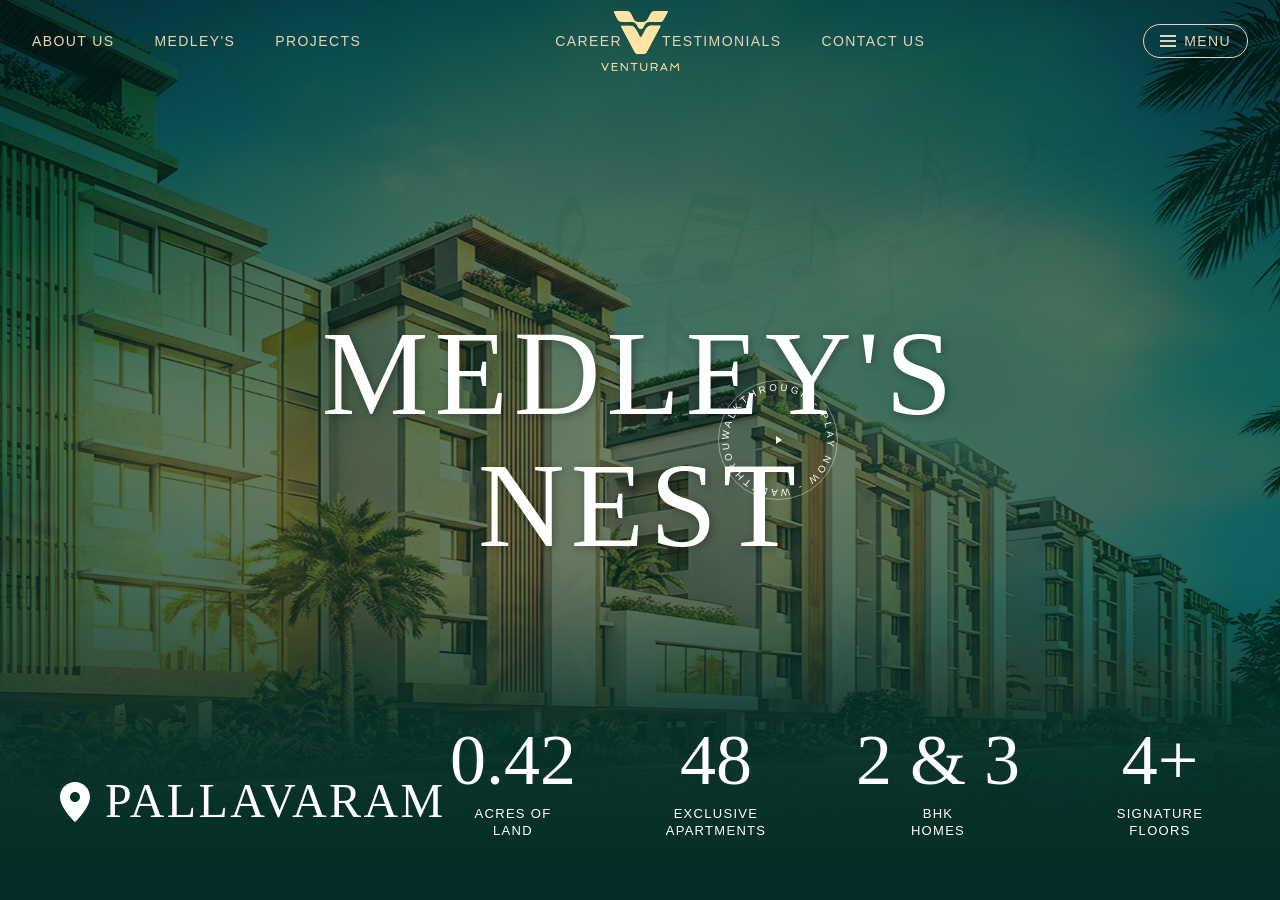
==== project-details.html @ 0f282dc3 "changest" ====
<!DOCTYPE html>
<html lang="en">
<head>
    <meta charset="UTF-8">
    <meta name="viewport" content="width=device-width, initial-scale=1.0">
    <meta name="description" content="Venturam - Medley's Nest Project Details">
    <title>Medley's Nest - Venturam</title>
    
    <!-- CSS -->
    <link rel="stylesheet" href="css/base.css">
    <link rel="stylesheet" href="css/navbar.css">
    <link rel="stylesheet" href="css/project-details.css">
</head>
<body>
    <!-- Navbar -->
    <nav class="navbar">
        <div class="navbar-container">
            <!-- Left navigation -->
            <ul class="navbar-nav navbar-left">
                <li><a href="#about" class="nav-link">About Us</a></li>
                <li class="has-megamenu">
                    <a href="#medleys" class="nav-link nav-link-megamenu" id="medleys-trigger">Medley's</a>
                </li>
                <li><a href="#projects" class="nav-link">Projects</a></li>
            </ul>
            
            <!-- Center logo -->
            <a href="index.html" class="navbar-logo">
                <img src="assets/logo.png" alt="Venturam" class="logo-image">
            </a>
            
            <!-- Right navigation -->
            <ul class="navbar-nav navbar-right">
                <li><a href="#career" class="nav-link">Career</a></li>
                <li><a href="#testimonials" class="nav-link">Testimonials</a></li>
                <li><a href="#contact" class="nav-link">Contact Us</a></li>
            </ul>
            
            <!-- Secondary Menu Button -->
            <button class="secondary-menu-btn" id="secondary-menu-toggle" aria-label="Open menu">
                <span class="hamburger-lines">
                    <span></span>
                    <span></span>
                    <span></span>
                </span>
                <span class="menu-text">Menu</span>
            </button>
            
            <!-- Mobile menu toggle -->
            <button class="navbar-toggle" aria-label="Toggle navigation">
                <div class="hamburger-icon">
                    <span></span>
                    <span></span>
                    <span></span>
                </div>
            </button>
        </div>
    </nav>
    
    <!-- Mega Menu Dropdown -->
    <div class="mega-menu" id="mega-menu">
        <div class="mega-menu-container">
            <!-- Left side - Menu Links -->
            <div class="mega-menu-links">
                <a href="#overview" class="mega-menu-link">Overview</a>
                <a href="#location" class="mega-menu-link">Location Highlights</a>
                <a href="#floorplans" class="mega-menu-link">Floor Plans</a>
                <a href="#amenities" class="mega-menu-link">Amenities</a>
                <a href="#specifications" class="mega-menu-link">Specifications</a>
                <a href="#gallery" class="mega-menu-link">Gallery</a>
                <a href="#construction" class="mega-menu-link">Construction Status</a>
            </div>
            <!-- Right side - Property Image -->
            <div class="mega-menu-image">
                <img src="assets/elevation.png" alt="Medley's Nest Property">
                <a href="#contact" class="mega-menu-cta">Enquire Now</a>
            </div>
        </div>
    </div>
    
    <!-- Secondary Offcanvas Menu -->
    <div class="offcanvas-menu" id="offcanvas-menu">
        <div class="offcanvas-header">
            <button class="offcanvas-close" id="offcanvas-close" aria-label="Close menu">
                <span></span>
                <span></span>
            </button>
        </div>
        <div class="offcanvas-content">
            <a href="#about" class="offcanvas-link">About Us</a>
            <a href="#medleys" class="offcanvas-link">Medley's</a>
            <a href="#projects" class="offcanvas-link">Projects</a>
            <a href="#career" class="offcanvas-link">Career</a>
            <a href="#testimonials" class="offcanvas-link">Testimonials</a>
            <a href="#contact" class="offcanvas-link">Contact Us</a>
        </div>
    </div>
    
    <!-- Offcanvas Overlay -->
    <div class="offcanvas-overlay" id="offcanvas-overlay"></div>
    
    <!-- Mobile menu overlay -->
    <div class="mobile-menu">
        <a href="#about" class="nav-link">About Us</a>
        <a href="#medleys" class="nav-link">Medley's</a>
        <a href="#projects" class="nav-link">Projects</a>
        <a href="#career" class="nav-link">Career</a>
        <a href="#testimonials" class="nav-link">Testimonials</a>
        <a href="#contact" class="nav-link">Contact Us</a>
    </div>

    <!-- Section 1: Project Detail Intro -->
    <section class="project-intro">
        <div class="project-intro-bg"></div>
        <div class="project-intro-overlay"></div>
        
        <div class="project-intro-content">
            <h1 class="project-title">MEDLEY'S<br>NEST</h1>
            
            <div class="walkthrough-btn">
                <svg class="walkthrough-text" viewBox="0 0 120 120">
                    <defs>
                        <path id="walkthroughCircle" d="M 60, 60 m -50, 0 a 50,50 0 1,1 100,0 a 50,50 0 1,1 -100,0"/>
                    </defs>
                    <text fill="#ffffff" font-size="10" font-family="Arial, sans-serif" letter-spacing="3">
                        <textPath href="#walkthroughCircle">WALKTHROUGH - PLAY NOW - WALKTHROUGH - PLAY NOW - </textPath>
                    </text>
                </svg>
                <svg class="play-icon" viewBox="0 0 24 24" xmlns="http://www.w3.org/2000/svg">
                    <polygon points="10,8 16,12 10,16" fill="#ffffff"/>
                </svg>
            </div>
        </div>

        <div class="project-intro-bottom">
            <div class="project-location">
                <svg class="location-icon" width="24" height="32" viewBox="0 0 24 32" fill="none">
                    <path d="M12 0C5.37 0 0 5.37 0 12C0 21 12 32 12 32C12 32 24 21 24 12C24 5.37 18.63 0 12 0ZM12 16C9.79 16 8 14.21 8 12C8 9.79 9.79 8 12 8C14.21 8 16 9.79 16 12C16 14.21 14.21 16 12 16Z" fill="currentColor"/>
                </svg>
                <span class="location-text">PALLAVARAM</span>
            </div>

            <div class="project-stats">
                <div class="stat-item">
                    <div class="stat-value" data-target="1.22">0</div>
                    <div class="stat-label">ACRES OF<br>LAND</div>
                </div>
                <div class="stat-item">
                    <div class="stat-value" data-target="141">0</div>
                    <div class="stat-label">EXCLUSIVE<br>APARTMENTS</div>
                </div>
                <div class="stat-item">
                    <div class="stat-value stat-value-text">2 & 3</div>
                    <div class="stat-label">BHK<br>HOMES</div>
                </div>
                <div class="stat-item">
                    <div class="stat-value stat-value-text">4+</div>
                    <div class="stat-label">SIGNATURE<br>FLOORS</div>
                </div>
            </div>
        </div>
    </section>

    <!-- JavaScript -->
    <script src="js/navbar.js"></script>
    <script src="js/project-details.js"></script>
</body>
</html>
---- css/base.css ----
/* CSS Reset and Base Styles */
* {
    margin: 0;
    padding: 0;
    box-sizing: border-box;
}

html {
    scroll-behavior: smooth;
}

body {
    font-family: -apple-system, BlinkMacSystemFont, 'Segoe UI', Roboto, 'Helvetica Neue', Arial, sans-serif;
    line-height: 1.6;
    overflow-x: hidden;
}

/* CSS Variables */
:root {
    /* Colors */
    --color-cream: #E8D5B7;
    --color-dark-overlay: rgba(0, 0, 0, 0.3);
    --color-navbar-solid: rgba(20, 60, 60, 0.95);
    --color-white: #ffffff;
    
    /* Spacing */
    --spacing-xs: 0.5rem;
    --spacing-sm: 1rem;
    --spacing-md: 2rem;
    --spacing-lg: 3rem;
    --spacing-xl: 4rem;
    
    /* Typography */
    --font-size-nav: 0.875rem;
    --font-size-hero-main: 4rem;
    --font-size-hero-secondary: 3rem;
    --font-size-hero-location: 1.5rem;
    
    /* Transitions */
    --transition-smooth: all 0.3s ease;
}

/* Typography helpers */
.text-uppercase {
    text-transform: uppercase;
}

/* Remove default list styles */
ul {
    list-style: none;
}

a {
    text-decoration: none;
    color: inherit;
}

img {
    max-width: 100%;
    height: auto;
    display: block;
}
---- css/navbar.css ----
/* Navbar Styles */
.navbar {
    position: fixed;
    top: 0;
    left: 0;
    width: 100%;
    z-index: 1000;
    transition: var(--transition-smooth);
    background-color: transparent;
    padding: 1.5rem 0;
}

/* Navbar scrolled state */
.navbar.scrolled {
    background-color: var(--color-navbar-solid);
    padding: 1rem 0;
    box-shadow: 0 2px 10px rgba(0, 0, 0, 0.1);
}

.navbar-container {
    max-width: 1400px;
    margin: 0 auto;
    padding: 0 2rem;
    display: flex;
    align-items: center;
    justify-content: space-between;
    position: relative;
}

/* Logo - Center aligned */
.navbar-logo {
    position: absolute;
    left: 50%;
    transform: translateX(-50%);
    display: flex;
    flex-direction: column;
    align-items: center;
    gap: 0.5rem;
}

.logo-image {
    height: 60px;
    width: auto;
    object-fit: contain;
}

.logo-icon {
    width: 40px;
    height: 40px;
    fill: var(--color-cream);
}

.logo-text {
    color: var(--color-cream);
    font-size: 1rem;
    font-weight: 400;
    letter-spacing: 0.2em;
    text-transform: uppercase;
}

/* Navigation items */
.navbar-nav {
    display: flex;
    align-items: center;
    gap: 2.5rem;
}

.navbar-left {
    justify-content: flex-start;
}

.navbar-right {
    justify-content: flex-end;
}

.nav-link {
    color: var(--color-cream);
    font-size: var(--font-size-nav);
    font-weight: 400;
    letter-spacing: 0.1em;
    text-transform: uppercase;
    transition: var(--transition-smooth);
    white-space: nowrap;
}

.nav-link:hover {
    opacity: 0.8;
}

/* Mobile menu toggle */
.navbar-toggle {
    display: none;
    background: none;
    border: none;
    cursor: pointer;
    padding: 0.5rem;
    z-index: 1001;
}

.hamburger-icon {
    width: 28px;
    height: 20px;
    position: relative;
    display: flex;
    flex-direction: column;
    justify-content: space-between;
}

.hamburger-icon span {
    display: block;
    width: 100%;
    height: 2px;
    background-color: var(--color-cream);
    transition: var(--transition-smooth);
}

/* Hamburger animation */
.navbar-toggle.active .hamburger-icon span:nth-child(1) {
    transform: translateY(9px) rotate(45deg);
}

.navbar-toggle.active .hamburger-icon span:nth-child(2) {
    opacity: 0;
}

.navbar-toggle.active .hamburger-icon span:nth-child(3) {
    transform: translateY(-9px) rotate(-45deg);
}

/* Mobile overlay menu */
.mobile-menu {
    position: fixed;
    top: 0;
    left: 0;
    width: 100%;
    height: 100vh;
    background-color: var(--color-navbar-solid);
    display: none;
    flex-direction: column;
    align-items: center;
    justify-content: center;
    gap: 2rem;
    z-index: 999;
}

.mobile-menu.active {
    display: flex;
}

.mobile-menu .nav-link {
    font-size: 1.5rem;
    letter-spacing: 0.15em;
}

/* Secondary Menu Button */
.secondary-menu-btn {
    display: flex;
    align-items: center;
    gap: 0.5rem;
    background: transparent;
    border: 1px solid var(--color-cream);
    border-radius: 25px;
    padding: 0.5rem 1rem;
    cursor: pointer;
    transition: var(--transition-smooth);
    margin-left: 1.5rem;
}

.secondary-menu-btn:hover {
    background: rgba(232, 213, 183, 0.1);
}

.secondary-menu-btn .hamburger-lines {
    width: 16px;
    height: 12px;
    display: flex;
    flex-direction: column;
    justify-content: space-between;
}

.secondary-menu-btn .hamburger-lines span {
    display: block;
    width: 100%;
    height: 2px;
    background-color: var(--color-cream);
}

.secondary-menu-btn .menu-text {
    color: var(--color-cream);
    font-size: 0.875rem;
    font-weight: 400;
    letter-spacing: 0.1em;
    text-transform: uppercase;
}

/* Mega Menu Trigger Link */
.nav-link-megamenu {
    position: relative;
}

.nav-link-megamenu.active {
    border: 1px solid var(--color-cream);
    border-radius: 20px;
    padding: 0.35rem 1rem;
}

/* Mega Menu Styles */
.mega-menu {
    position: fixed;
    top: 0;
    left: 0;
    width: 100%;
    background-color: var(--color-navbar-solid);
    border-radius: 0 0 12px 12px;
    padding: 7rem 2rem 2rem 2rem;
    z-index: 999;
    opacity: 0;
    visibility: hidden;
    transition: opacity 0.3s ease, visibility 0.3s ease;
    box-shadow: 0 10px 40px rgba(0, 0, 0, 0.3);
}

.mega-menu.active {
    opacity: 1;
    visibility: visible;
}

.mega-menu-container {
    display: flex;
    align-items: stretch;
    gap: 2rem;
    max-width: 900px;
    margin: 0 auto;
}

.mega-menu-links {
    flex: 1;
    display: flex;
    flex-direction: column;
    gap: 0.5rem;
}

.mega-menu-link {
    color: var(--color-cream);
    font-size: 1rem;
    font-weight: 600;
    letter-spacing: 0.05em;
    text-transform: uppercase;
    padding: 0.5rem 0;
    transition: var(--transition-smooth);
}

.mega-menu-link:hover {
    opacity: 0.8;
    padding-left: 0.5rem;
}

.mega-menu-image {
    flex: 1;
    position: relative;
    border-radius: 8px;
    overflow: hidden;
}

.mega-menu-image img {
    width: 100%;
    height: 100%;
    object-fit: cover;
    border-radius: 8px;
}

.mega-menu-cta {
    position: absolute;
    bottom: 1.5rem;
    left: 50%;
    transform: translateX(-50%);
    color: var(--color-cream);
    font-size: 1.5rem;
    font-weight: 400;
    letter-spacing: 0.05em;
    text-transform: uppercase;
    font-family: 'Times New Roman', serif;
    font-style: italic;
    text-decoration: underline;
    text-underline-offset: 4px;
    transition: var(--transition-smooth);
    white-space: nowrap;
}

.mega-menu-cta:hover {
    opacity: 0.8;
}

/* Secondary Offcanvas Menu */
.offcanvas-menu {
    position: fixed;
    top: 0;
    right: -400px;
    width: 400px;
    max-width: 100%;
    height: 100vh;
    background-color: var(--color-navbar-solid);
    z-index: 1002;
    padding: 2rem;
    transition: right 0.4s ease;
    display: flex;
    flex-direction: column;
}

.offcanvas-menu.active {
    right: 0;
}

.offcanvas-header {
    display: flex;
    justify-content: flex-end;
    margin-bottom: 3rem;
}

.offcanvas-close {
    background: none;
    border: none;
    width: 30px;
    height: 30px;
    position: relative;
    cursor: pointer;
    padding: 0;
}

.offcanvas-close span {
    position: absolute;
    width: 100%;
    height: 2px;
    background-color: var(--color-cream);
    left: 0;
    top: 50%;
}

.offcanvas-close span:first-child {
    transform: rotate(45deg);
}

.offcanvas-close span:last-child {
    transform: rotate(-45deg);
}

.offcanvas-content {
    display: flex;
    flex-direction: column;
    gap: 1.5rem;
}

.offcanvas-link {
    color: var(--color-cream);
    font-size: 1.25rem;
    font-weight: 400;
    letter-spacing: 0.1em;
    text-transform: uppercase;
    transition: var(--transition-smooth);
}

.offcanvas-link:hover {
    opacity: 0.8;
    padding-left: 0.5rem;
}

/* Offcanvas Overlay */
.offcanvas-overlay {
    position: fixed;
    top: 0;
    left: 0;
    width: 100%;
    height: 100vh;
    background-color: rgba(0, 0, 0, 0.5);
    z-index: 1001;
    opacity: 0;
    visibility: hidden;
    transition: opacity 0.3s ease, visibility 0.3s ease;
}

.offcanvas-overlay.active {
    opacity: 1;
    visibility: visible;
}

/* Responsive Design */
@media (max-width: 968px) {
    .navbar-nav {
        display: none;
    }
    
    .navbar-toggle {
        display: block;
        position: absolute;
        right: 2rem;
    }
    
    .navbar-logo {
        position: static;
        transform: none;
        margin: 0 auto;
    }
    
    .secondary-menu-btn {
        display: none;
    }
    
    .mega-menu {
        display: none;
    }
}

@media (max-width: 768px) {
    .navbar-container {
        padding: 0 1rem;
    }
    
    .navbar-toggle {
        right: 1rem;
    }
    
    .logo-icon {
        width: 35px;
        height: 35px;
    }
    
    .logo-text {
        font-size: 0.875rem;
    }
    
    .offcanvas-menu {
        width: 100%;
        right: -100%;
    }
}

@media (max-width: 600px) {
    .mega-menu-container {
        flex-direction: column;
    }
    
    .mega-menu-image {
        height: 200px;
    }
}
---- css/project-details.css ----
/* ===================================
   SECTION 1: Project Detail Intro
   =================================== */

.project-intro {
    position: relative;
    width: 100%;
    height: 100vh;
    overflow: hidden;
    display: flex;
    flex-direction: column;
    justify-content: center;
    align-items: center;
}

/* Background Image */
.project-intro-bg {
    position: absolute;
    top: 0;
    left: 0;
    width: 100%;
    height: 100%;
    background-image: url('../project-detail-page/asset/Banner.jpg');
    background-size: cover;
    background-position: center;
    background-repeat: no-repeat;
    z-index: 1;
}

/* Overlay */
.project-intro-overlay {
    position: absolute;
    top: 0;
    left: 0;
    width: 100%;
    height: 100%;
    background: linear-gradient(180deg, 
        rgba(0, 50, 50, 0.4) 0%, 
        rgba(0, 60, 55, 0.5) 50%, 
        rgba(0, 40, 40, 0.7) 100%);
    z-index: 2;
}

/* Content Container */
.project-intro-content {
    position: relative;
    z-index: 3;
    text-align: center;
    margin-top: -20px;
}

/* Project Title */
.project-title {
    font-family: Georgia, 'Times New Roman', serif;
    font-size: 120px;
    font-weight: 400;
    line-height: 1.1;
    letter-spacing: 0.05em;
    color: #ffffff;
    text-transform: uppercase;
    margin: 0;
    text-shadow: 2px 2px 8px rgba(0, 0, 0, 0.3);
}

/* Walkthrough Button */
.walkthrough-btn {
    position: absolute;
    top: 50%;
    right: 120px;
    transform: translateY(-50%);
    width: 120px;
    height: 120px;
    border-radius: 50%;
    border: 1px solid rgba(255, 255, 255, 0.4);
    display: flex;
    align-items: center;
    justify-content: center;
    cursor: pointer;
    transition: all 0.3s ease;
    background: transparent;
}

.walkthrough-btn:hover {
    border-color: #ffffff;
    transform: translateY(-50%) scale(1.05);
}

.walkthrough-text {
    position: absolute;
    width: 100%;
    height: 100%;
    animation: rotateText 15s linear infinite;
}

@keyframes rotateText {
    from {
        transform: rotate(0deg);
    }
    to {
        transform: rotate(360deg);
    }
}

.walkthrough-btn .play-icon {
    width: 24px;
    height: 24px;
    fill: #ffffff;
    position: relative;
    z-index: 2;
}

/* Bottom Section */
.project-intro-bottom {
    position: absolute;
    bottom: 0;
    left: 0;
    width: 100%;
    z-index: 3;
    display: flex;
    justify-content: space-between;
    align-items: flex-end;
    padding: 0 60px 60px 60px;
}

/* Location */
.project-location {
    display: flex;
    align-items: center;
    gap: 15px;
}

.location-icon {
    width: 30px;
    height: 40px;
    color: #ffffff;
}

.location-text {
    font-family: Georgia, 'Times New Roman', serif;
    font-size: 48px;
    font-weight: 400;
    letter-spacing: 0.05em;
    color: #ffffff;
    text-transform: uppercase;
}

/* Statistics */
.project-stats {
    display: flex;
    gap: 80px;
    align-items: flex-end;
}

.stat-item {
    text-align: center;
    min-width: 120px;
}

.stat-value {
    font-family: Georgia, 'Times New Roman', serif;
    font-size: 72px;
    font-weight: 400;
    line-height: 1;
    color: #ffffff;
    margin-bottom: 10px;
}

.stat-label {
    font-family: -apple-system, BlinkMacSystemFont, 'Segoe UI', Roboto, sans-serif;
    font-size: 13px;
    font-weight: 500;
    letter-spacing: 0.1em;
    line-height: 1.3;
    color: #ffffff;
    text-transform: uppercase;
}

/* Responsive Design */
@media (max-width: 1200px) {
    .project-title {
        font-size: 100px;
    }
    
    .walkthrough-btn {
        right: 80px;
        width: 100px;
        height: 100px;
    }
    
    .walkthrough-btn .play-icon {
        width: 20px;
        height: 20px;
    }
    
    .location-text {
        font-size: 40px;
    }
    
    .stat-value {
        font-size: 60px;
    }
    
    .project-stats {
        gap: 60px;
    }
}

@media (max-width: 768px) {
    .project-title {
        font-size: 60px;
    }
    
    .walkthrough-btn {
        position: static;
        transform: none;
        margin-top: 40px;
    }
    
    .walkthrough-btn:hover {
        transform: scale(1.05);
    }
    
    .project-intro-content {
        margin-top: 0;
    }
    
    .project-intro-bottom {
        flex-direction: column;
        align-items: center;
        padding: 40px 20px;
        gap: 40px;
    }
    
    .project-location {
        justify-content: center;
    }
    
    .location-text {
        font-size: 32px;
    }
    
    .project-stats {
        flex-wrap: wrap;
        gap: 30px;
        justify-content: center;
    }
    
    .stat-item {
        min-width: 100px;
    }
    
    .stat-value {
        font-size: 48px;
    }
    
    .stat-label {
        font-size: 11px;
    }
}
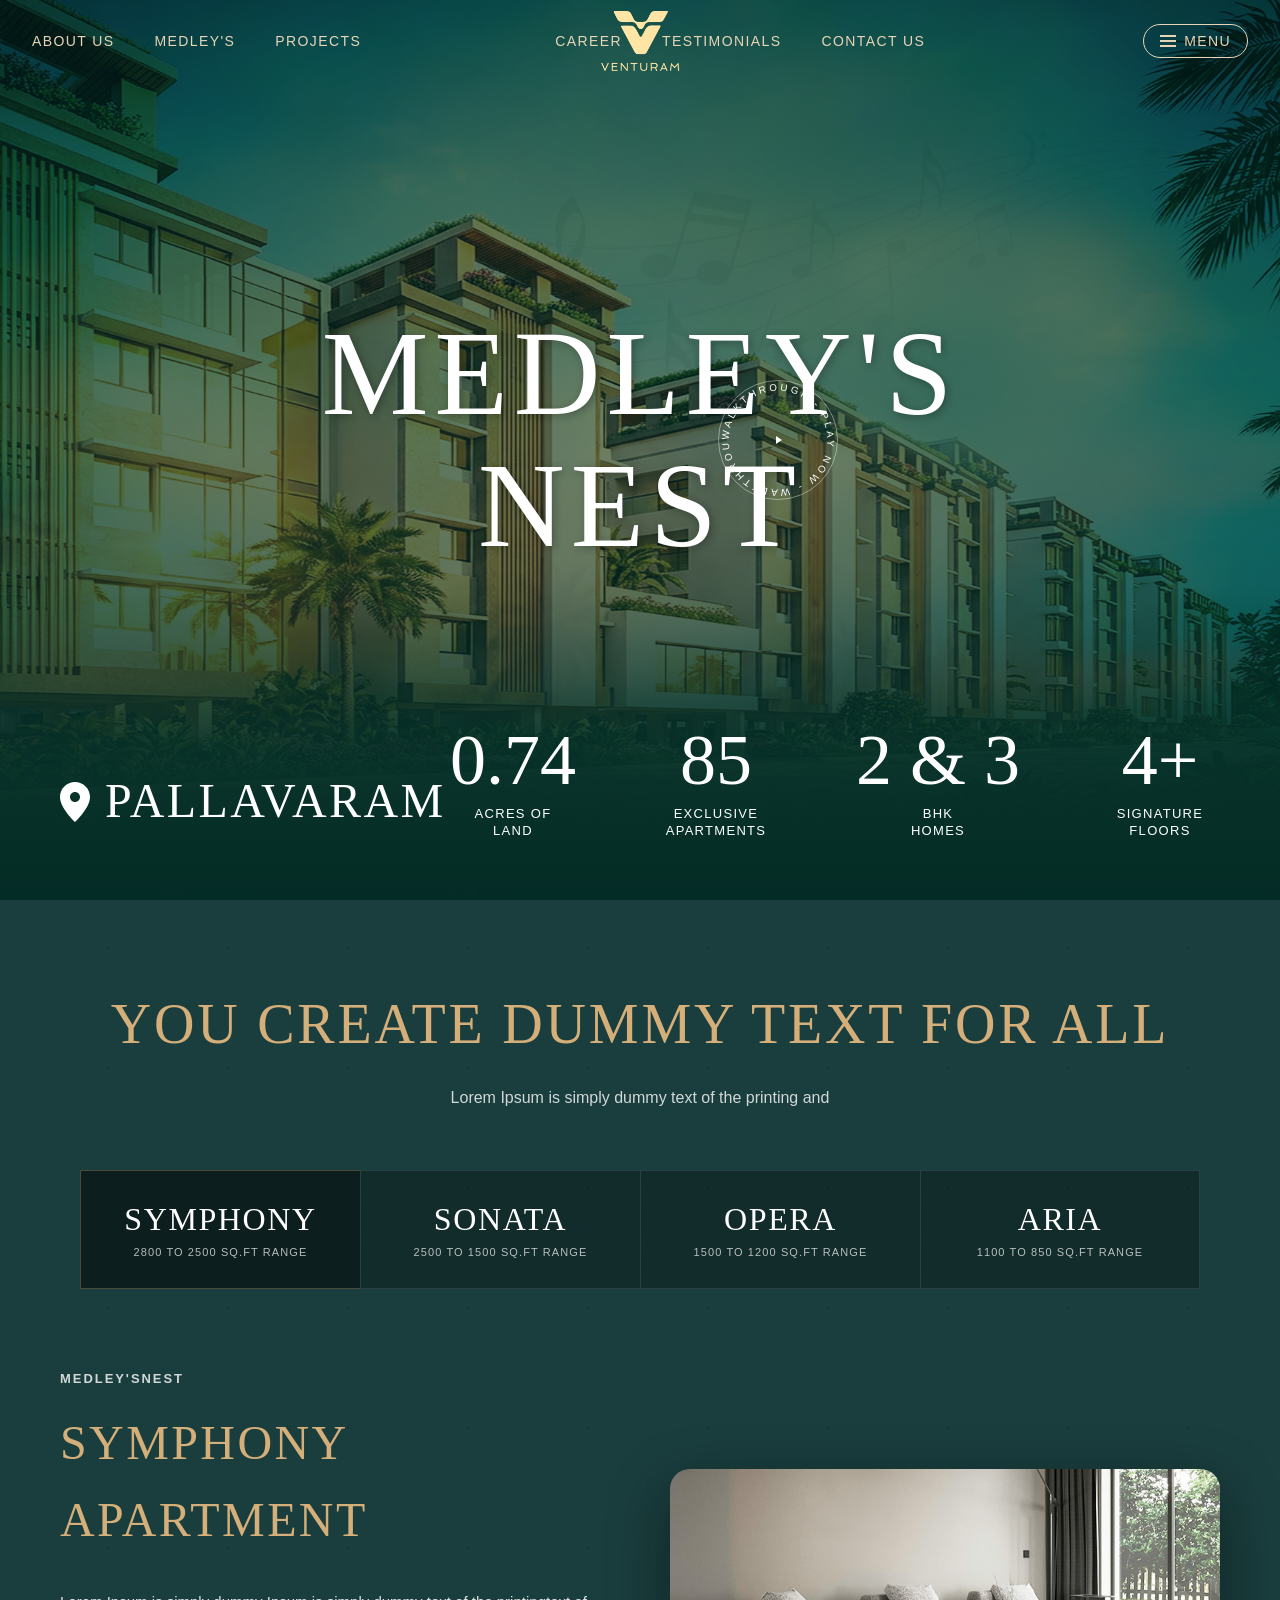
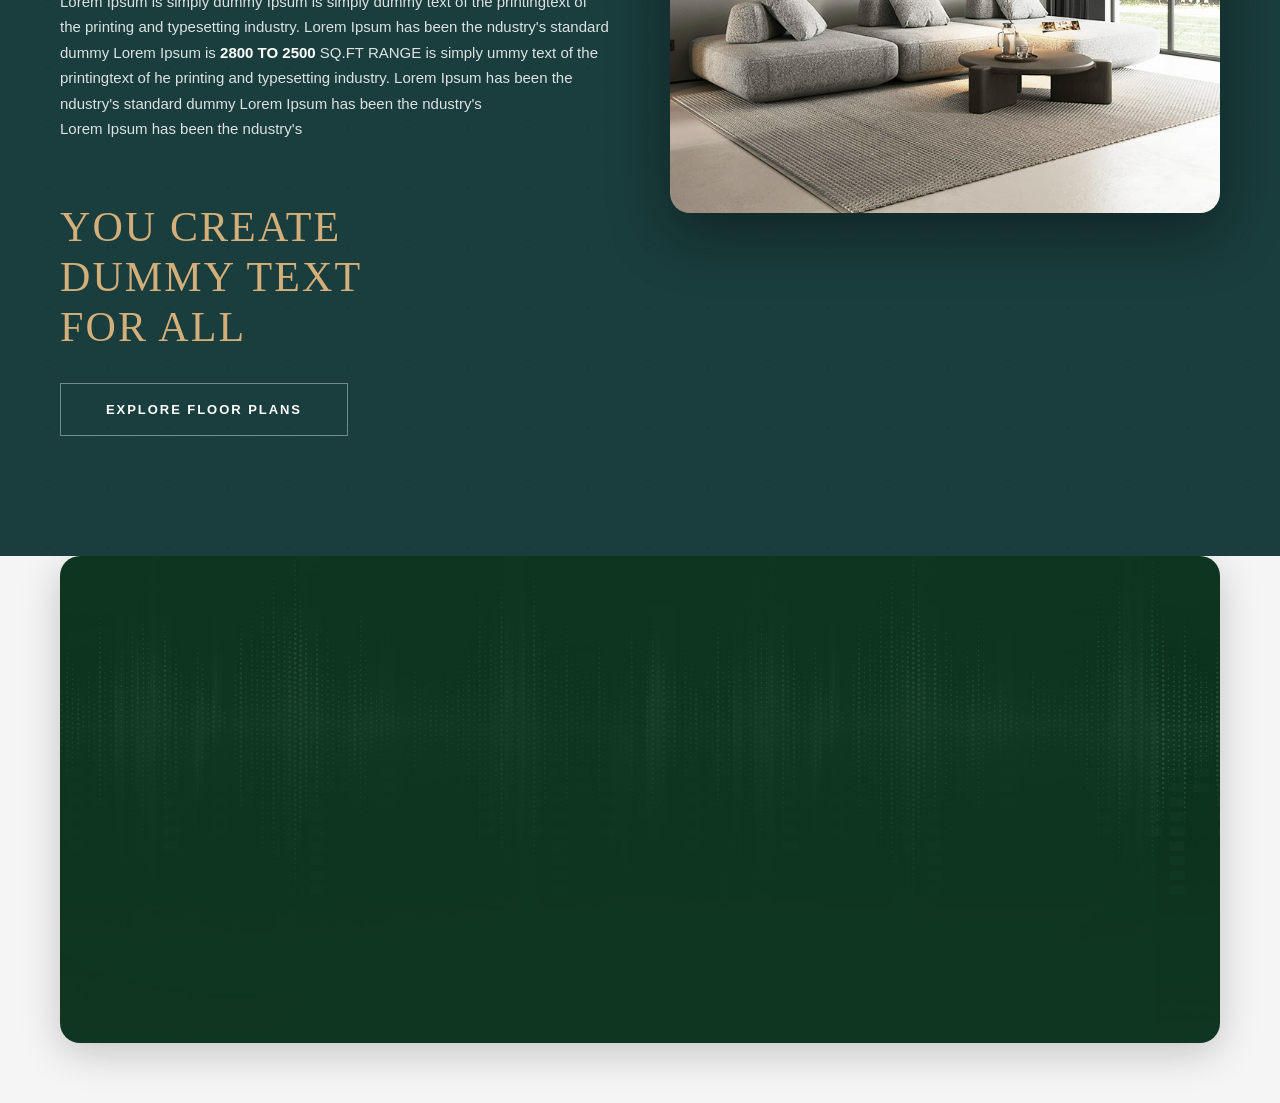
==== commit 50838528: "Implement SECTION 2 and SECTION 2.1 with tab switching and overlap Co-authored-by: opendesignsgit <2" ====
--- a/project-details.html
+++ b/project-details.html
@@ -161,6 +161,70 @@
         </div>
     </section>
 
+    <!-- Section 2: Project Types Tabs -->
+    <section class="project-types">
+        <div class="project-types-bg"></div>
+        
+        <div class="project-types-header">
+            <h2 class="project-types-title">YOU CREATE DUMMY TEXT FOR ALL</h2>
+            <p class="project-types-subtitle">Lorem Ipsum is simply dummy text of the printing and</p>
+        </div>
+
+        <div class="project-types-tabs">
+            <button class="project-tab active" data-tab="symphony">
+                <span class="tab-name">SYMPHONY</span>
+                <span class="tab-range">2800 TO 2500 SQ.FT RANGE</span>
+            </button>
+            <button class="project-tab" data-tab="sonata">
+                <span class="tab-name">SONATA</span>
+                <span class="tab-range">2500 TO 1500 SQ.FT RANGE</span>
+            </button>
+            <button class="project-tab" data-tab="opera">
+                <span class="tab-name">OPERA</span>
+                <span class="tab-range">1500 TO 1200 SQ.FT RANGE</span>
+            </button>
+            <button class="project-tab" data-tab="aria">
+                <span class="tab-name">ARIA</span>
+                <span class="tab-range">1100 TO 850 SQ.FT RANGE</span>
+            </button>
+        </div>
+
+        <div class="project-types-content">
+            <div class="content-left">
+                <div class="content-label">MEDLEY'SNEST</div>
+                <h3 class="content-title">SYMPHONY APARTMENT</h3>
+                <p class="content-text">
+                    Lorem Ipsum is simply dummy Ipsum is simply dummy text of the printingtext of the printing and typesetting industry. 
+                    Lorem Ipsum has been the ndustry's  standard dummy Lorem Ipsum is <strong>2800 TO 2500</strong> SQ.FT RANGE is simply ummy 
+                    text of the printingtext of he printing and typesetting industry. Lorem Ipsum has been the ndustry's 
+                    standard dummy Lorem Ipsum has been the ndustry's<br>
+                    Lorem Ipsum has been the ndustry's
+                </p>
+
+                <div class="content-cta">
+                    <h4 class="cta-title">YOU CREATE<br>DUMMY TEXT<br>FOR ALL</h4>
+                    <button class="cta-button">EXPLORE FLOOR PLANS</button>
+                </div>
+            </div>
+
+            <div class="content-right">
+                <div class="content-image-wrapper">
+                    <img src="project-detail-page/asset/intro-img-1.jpg" alt="Symphony Apartment Interior" class="content-image active" data-content="symphony">
+                    <img src="project-detail-page/asset/intro-img-2.jpg" alt="Sonata Apartment Interior" class="content-image" data-content="sonata">
+                    <img src="project-detail-page/asset/intro-img-1.jpg" alt="Opera Apartment Interior" class="content-image" data-content="opera">
+                    <img src="project-detail-page/asset/intro-img-2.jpg" alt="Aria Apartment Interior" class="content-image" data-content="aria">
+                </div>
+            </div>
+        </div>
+    </section>
+
+    <!-- Placeholder for Next Section (to show overlap effect) -->
+    <section class="next-section-placeholder">
+        <div class="placeholder-content">
+            <img src="project-detail-page/asset/intro-bg.jpg" alt="Orchestra" class="placeholder-image">
+        </div>
+    </section>
+
     <!-- JavaScript -->
     <script src="js/navbar.js"></script>
     <script src="js/project-details.js"></script>
--- a/css/project-details.css
+++ b/css/project-details.css
@@ -257,3 +257,353 @@
         font-size: 11px;
     }
 }
+
+/* ===================================
+   SECTION 2: Project Types Tabs
+   =================================== */
+
+.project-types {
+    position: relative;
+    width: 100%;
+    min-height: 100vh;
+    padding: 80px 60px 120px;
+    overflow: visible;
+    margin-bottom: -150px;
+    z-index: 10;
+}
+
+/* Background with Pattern */
+.project-types-bg {
+    position: absolute;
+    top: 0;
+    left: 0;
+    width: 100%;
+    height: 100%;
+    background-color: #1a3d3d;
+    background-image: 
+        radial-gradient(circle at 20% 50%, rgba(0, 0, 0, 0.1) 1px, transparent 1px),
+        radial-gradient(circle at 80% 80%, rgba(0, 0, 0, 0.1) 1px, transparent 1px);
+    background-size: 40px 40px, 60px 60px;
+    z-index: 1;
+}
+
+/* Header Section */
+.project-types-header {
+    position: relative;
+    z-index: 2;
+    text-align: center;
+    margin-bottom: 60px;
+}
+
+.project-types-title {
+    font-family: Georgia, 'Times New Roman', serif;
+    font-size: 56px;
+    font-weight: 400;
+    letter-spacing: 0.05em;
+    color: #d4af7a;
+    text-transform: uppercase;
+    margin: 0 0 15px 0;
+}
+
+.project-types-subtitle {
+    font-family: -apple-system, BlinkMacSystemFont, 'Segoe UI', Roboto, sans-serif;
+    font-size: 16px;
+    font-weight: 400;
+    color: rgba(255, 255, 255, 0.8);
+    margin: 0;
+}
+
+/* Tabs */
+.project-types-tabs {
+    position: relative;
+    z-index: 2;
+    display: flex;
+    justify-content: center;
+    gap: 0;
+    margin-bottom: 80px;
+}
+
+.project-tab {
+    flex: 1;
+    max-width: 280px;
+    padding: 30px 20px;
+    background: rgba(0, 0, 0, 0.3);
+    border: 1px solid rgba(255, 255, 255, 0.1);
+    border-right: none;
+    cursor: pointer;
+    transition: all 0.3s ease;
+    display: flex;
+    flex-direction: column;
+    align-items: center;
+    gap: 8px;
+}
+
+.project-tab:last-child {
+    border-right: 1px solid rgba(255, 255, 255, 0.1);
+}
+
+.project-tab:hover,
+.project-tab.active {
+    background: rgba(0, 0, 0, 0.5);
+    border-color: rgba(212, 175, 122, 0.3);
+}
+
+.tab-name {
+    font-family: Georgia, 'Times New Roman', serif;
+    font-size: 32px;
+    font-weight: 400;
+    letter-spacing: 0.05em;
+    color: #ffffff;
+    text-transform: uppercase;
+}
+
+.tab-range {
+    font-family: -apple-system, BlinkMacSystemFont, 'Segoe UI', Roboto, sans-serif;
+    font-size: 11px;
+    font-weight: 500;
+    letter-spacing: 0.1em;
+    color: rgba(255, 255, 255, 0.7);
+    text-transform: uppercase;
+}
+
+/* Content Section */
+.project-types-content {
+    position: relative;
+    z-index: 2;
+    display: flex;
+    gap: 60px;
+    align-items: flex-start;
+}
+
+.content-left {
+    flex: 1;
+    max-width: 600px;
+}
+
+.content-label {
+    font-family: -apple-system, BlinkMacSystemFont, 'Segoe UI', Roboto, sans-serif;
+    font-size: 13px;
+    font-weight: 600;
+    letter-spacing: 0.15em;
+    color: rgba(255, 255, 255, 0.8);
+    text-transform: uppercase;
+    margin-bottom: 15px;
+}
+
+.content-title {
+    font-family: Georgia, 'Times New Roman', serif;
+    font-size: 48px;
+    font-weight: 400;
+    letter-spacing: 0.05em;
+    color: #d4af7a;
+    text-transform: uppercase;
+    margin: 0 0 30px 0;
+}
+
+.content-text {
+    font-family: -apple-system, BlinkMacSystemFont, 'Segoe UI', Roboto, sans-serif;
+    font-size: 15px;
+    font-weight: 400;
+    line-height: 1.7;
+    color: rgba(255, 255, 255, 0.85);
+    margin: 0 0 50px 0;
+}
+
+.content-text strong {
+    font-weight: 700;
+    color: #ffffff;
+}
+
+/* CTA Section */
+.content-cta {
+    margin-top: 60px;
+}
+
+.cta-title {
+    font-family: Georgia, 'Times New Roman', serif;
+    font-size: 42px;
+    font-weight: 400;
+    letter-spacing: 0.05em;
+    line-height: 1.2;
+    color: #d4af7a;
+    text-transform: uppercase;
+    margin: 0 0 30px 0;
+}
+
+.cta-button {
+    padding: 18px 45px;
+    background: transparent;
+    border: 1px solid rgba(255, 255, 255, 0.4);
+    color: #ffffff;
+    font-family: -apple-system, BlinkMacSystemFont, 'Segoe UI', Roboto, sans-serif;
+    font-size: 13px;
+    font-weight: 600;
+    letter-spacing: 0.15em;
+    text-transform: uppercase;
+    cursor: pointer;
+    transition: all 0.3s ease;
+}
+
+.cta-button:hover {
+    background: rgba(255, 255, 255, 0.1);
+    border-color: #ffffff;
+}
+
+/* Content Right - Image */
+.content-right {
+    flex: 1;
+    max-width: 600px;
+    position: relative;
+    z-index: 15;
+}
+
+.content-image-wrapper {
+    position: relative;
+    width: 100%;
+    aspect-ratio: 16/10;
+    border-radius: 20px;
+    overflow: hidden;
+    box-shadow: 0 20px 60px rgba(0, 0, 0, 0.4);
+    transform: translateY(100px);
+}
+
+.content-image {
+    position: absolute;
+    top: 0;
+    left: 0;
+    width: 100%;
+    height: 100%;
+    object-fit: cover;
+    opacity: 0;
+    transition: opacity 0.5s ease;
+}
+
+.content-image.active {
+    opacity: 1;
+}
+
+/* Responsive Design */
+@media (max-width: 1200px) {
+    .project-types {
+        padding: 60px 40px 100px;
+    }
+
+    .project-types-title {
+        font-size: 48px;
+    }
+
+    .tab-name {
+        font-size: 28px;
+    }
+
+    .content-title {
+        font-size: 40px;
+    }
+
+    .cta-title {
+        font-size: 36px;
+    }
+}
+
+@media (max-width: 900px) {
+    .project-types-tabs {
+        flex-wrap: wrap;
+    }
+
+    .project-tab {
+        max-width: 50%;
+        flex: 1 1 45%;
+    }
+
+    .project-types-content {
+        flex-direction: column;
+        gap: 40px;
+    }
+
+    .content-left,
+    .content-right {
+        max-width: 100%;
+    }
+}
+
+@media (max-width: 768px) {
+    .project-types {
+        padding: 40px 20px 80px;
+    }
+
+    .project-types-title {
+        font-size: 36px;
+    }
+
+    .project-types-subtitle {
+        font-size: 14px;
+    }
+
+    .project-types-tabs {
+        margin-bottom: 60px;
+    }
+
+    .project-tab {
+        max-width: 100%;
+        flex: 1 1 100%;
+        padding: 20px;
+    }
+
+    .tab-name {
+        font-size: 24px;
+    }
+
+    .tab-range {
+        font-size: 10px;
+    }
+
+    .content-title {
+        font-size: 32px;
+    }
+
+    .content-text {
+        font-size: 14px;
+    }
+
+    .cta-title {
+        font-size: 28px;
+    }
+
+    .cta-button {
+        padding: 15px 35px;
+        font-size: 12px;
+    }
+}
+
+/* ===================================
+   Placeholder Section (for overlap demo)
+   =================================== */
+
+.next-section-placeholder {
+    position: relative;
+    width: 100%;
+    min-height: 60vh;
+    padding: 150px 60px 60px;
+    background-color: #f5f5f5;
+    z-index: 5;
+}
+
+.placeholder-content {
+    position: relative;
+    width: 100%;
+    max-width: 1400px;
+    margin: 0 auto;
+}
+
+.placeholder-image {
+    width: 100%;
+    height: auto;
+    border-radius: 20px;
+    box-shadow: 0 10px 40px rgba(0, 0, 0, 0.2);
+}
+
+@media (max-width: 768px) {
+    .next-section-placeholder {
+        padding: 100px 20px 40px;
+    }
+}
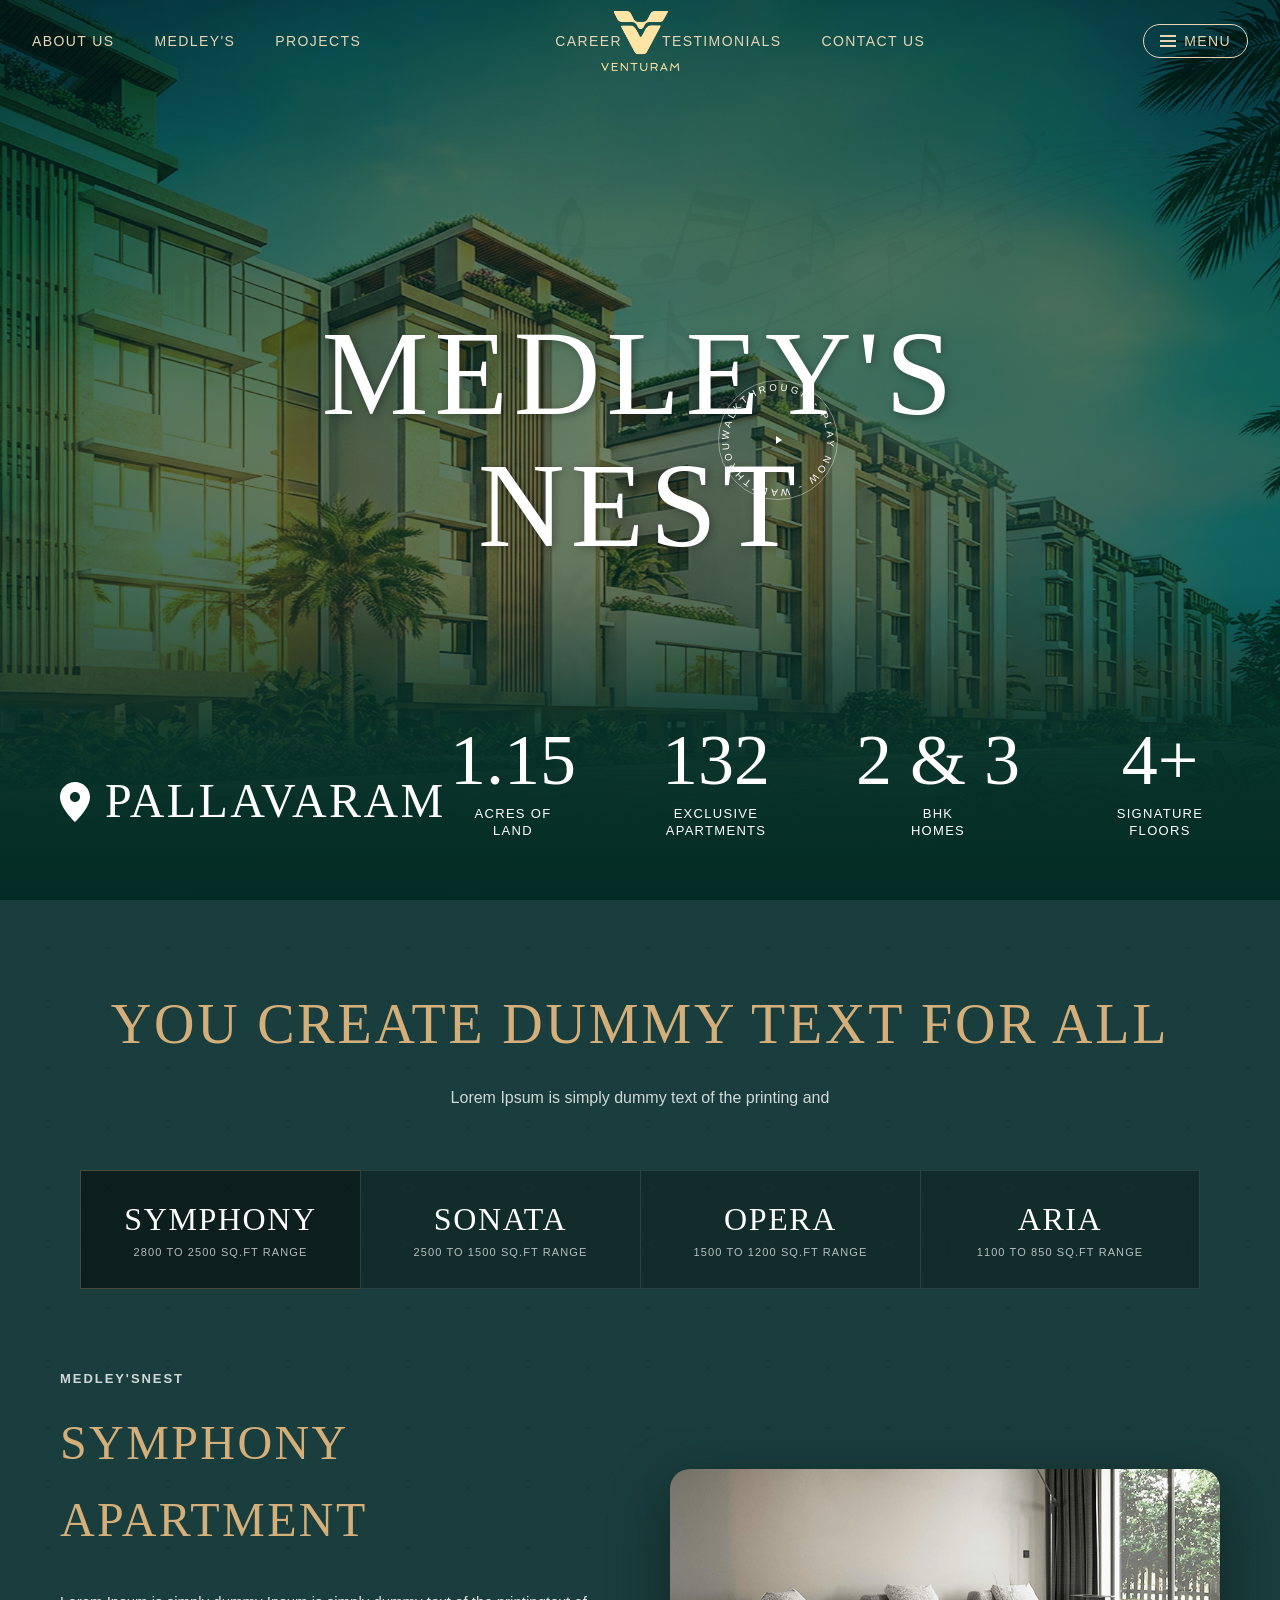
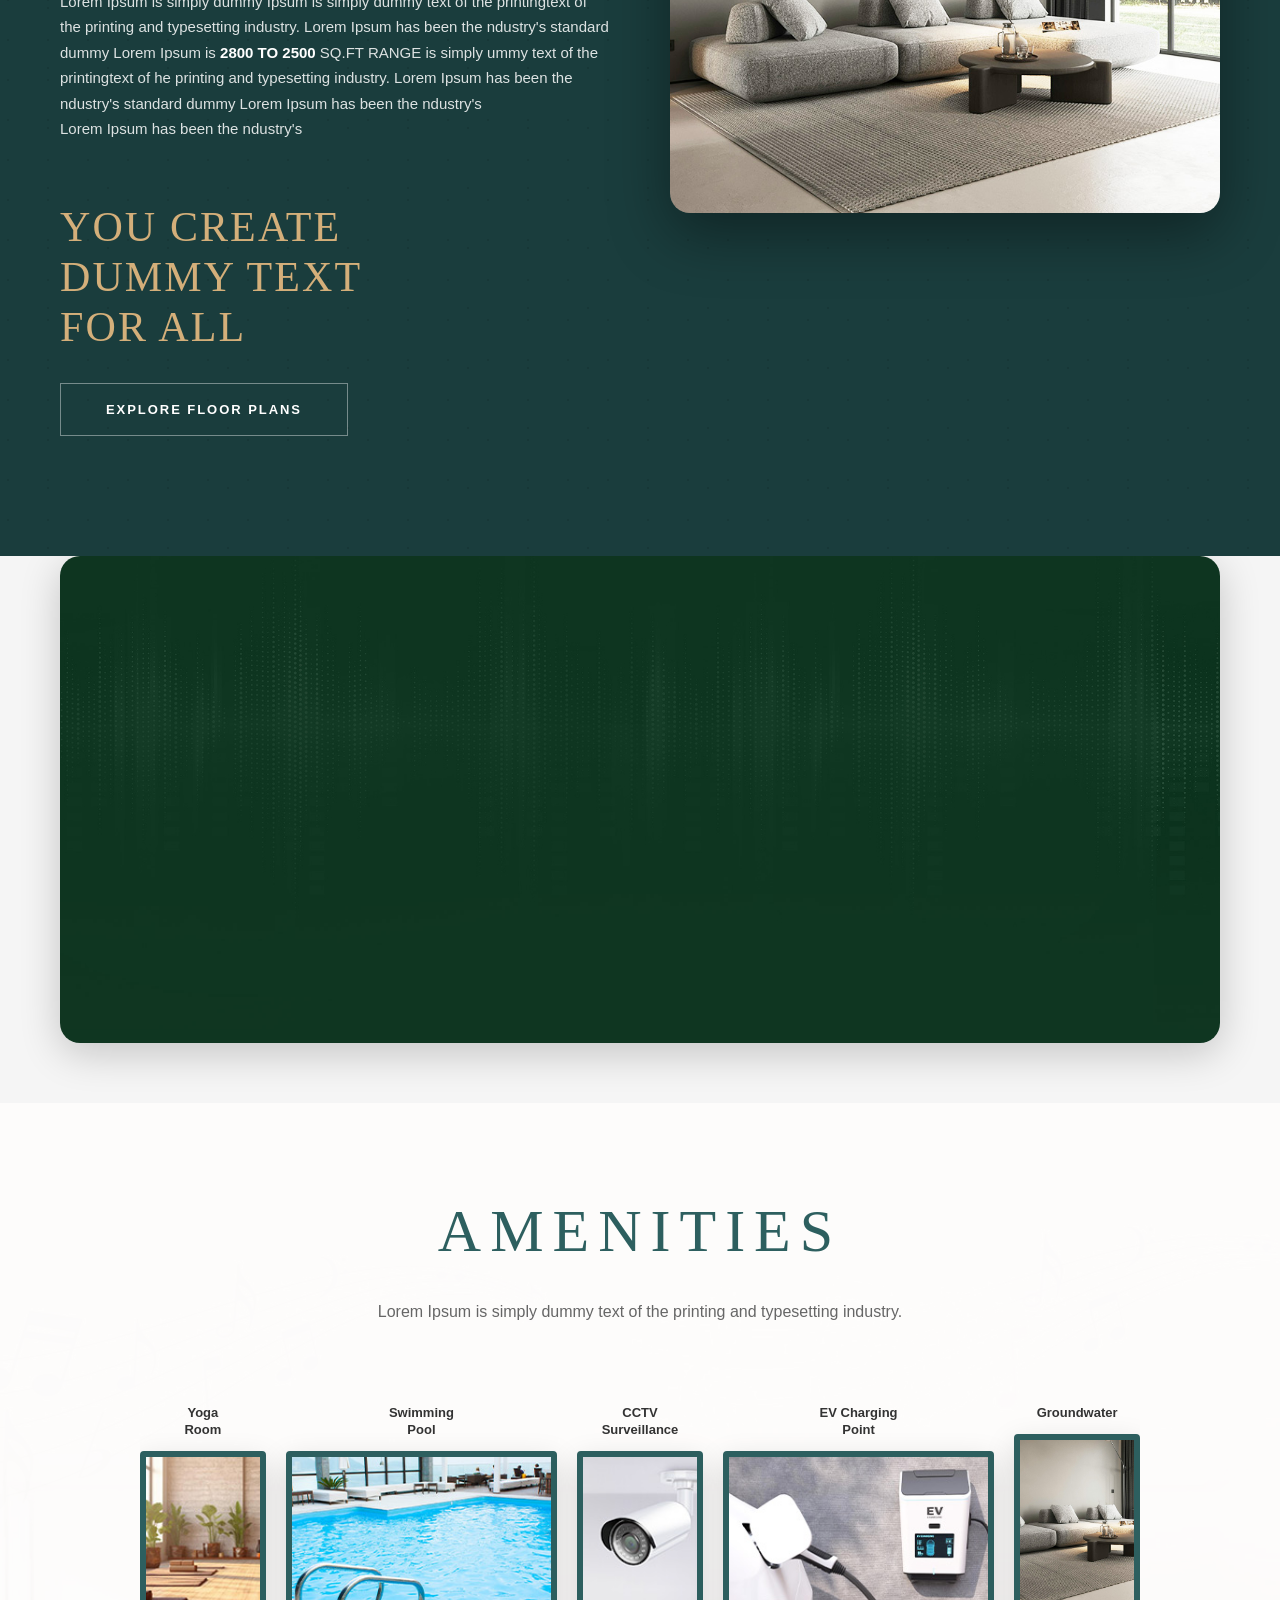
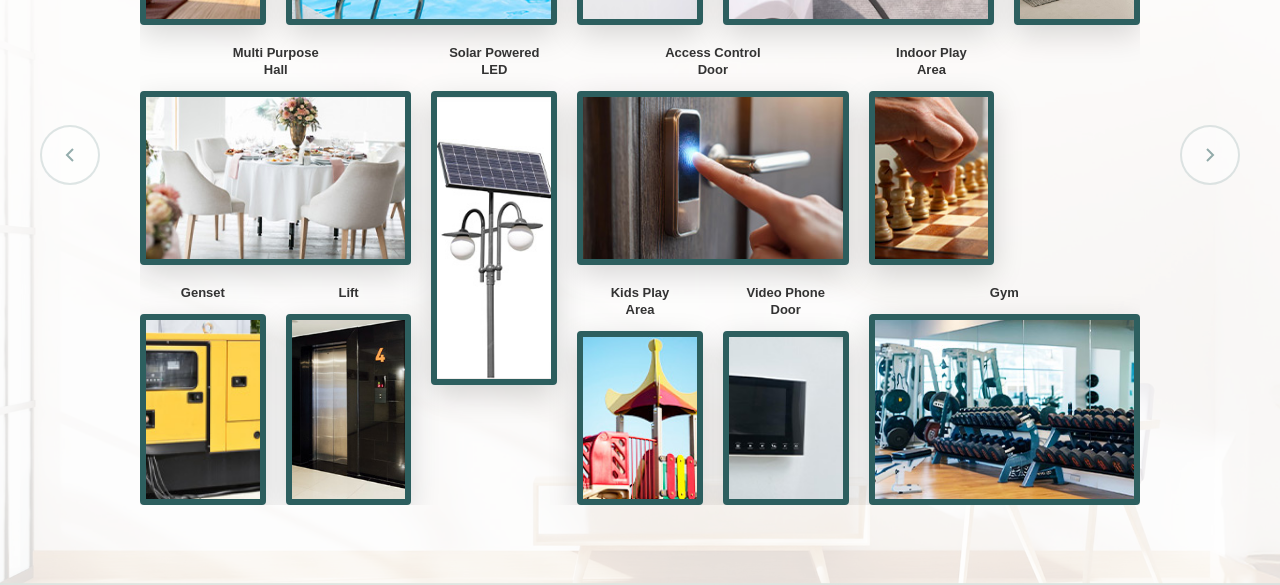
==== commit d67c5d10: "Implement SECTION 3 - Amenities with masonry grid and slider navigation Co-authored-by: opendesignsg" ====
--- a/project-details.html
+++ b/project-details.html
@@ -225,6 +225,135 @@
         </div>
     </section>
 
+    <!-- Section 3: Amenities -->
+    <section class="amenities">
+        <div class="amenities-bg"></div>
+        
+        <div class="amenities-header">
+            <h2 class="amenities-title">AMENITIES</h2>
+            <p class="amenities-subtitle">Lorem Ipsum is simply dummy text of the printing and typesetting industry.</p>
+        </div>
+
+        <div class="amenities-slider">
+            <button class="amenities-nav amenities-nav-prev" aria-label="Previous">
+                <svg viewBox="0 0 24 24" fill="none" stroke="currentColor" stroke-width="2">
+                    <path d="M15 18l-6-6 6-6"/>
+                </svg>
+            </button>
+
+            <div class="amenities-grid-container">
+                <div class="amenities-grid">
+                    <!-- Row 1 -->
+                    <div class="amenity-card amenity-small" style="grid-area: 1 / 1 / 3 / 2;">
+                        <div class="amenity-label">Yoga<br>Room</div>
+                        <div class="amenity-frame">
+                            <img src="project-detail-page/asset/Yoga-Room.jpg" alt="Yoga Room">
+                        </div>
+                    </div>
+
+                    <div class="amenity-card amenity-large-h" style="grid-area: 1 / 2 / 3 / 4;">
+                        <div class="amenity-label">Swimming<br>Pool</div>
+                        <div class="amenity-frame">
+                            <img src="project-detail-page/asset/Swimming-Pool.jpg" alt="Swimming Pool">
+                        </div>
+                    </div>
+
+                    <div class="amenity-card amenity-small" style="grid-area: 1 / 4 / 3 / 5;">
+                        <div class="amenity-label">CCTV<br>Surveillance</div>
+                        <div class="amenity-frame">
+                            <img src="project-detail-page/asset/CCTV--Surveillance.jpg" alt="CCTV Surveillance">
+                        </div>
+                    </div>
+
+                    <div class="amenity-card amenity-medium" style="grid-area: 1 / 5 / 3 / 7;">
+                        <div class="amenity-label">EV Charging<br>Point</div>
+                        <div class="amenity-frame">
+                            <img src="project-detail-page/asset/EV-Charging--Point.jpg" alt="EV Charging Point">
+                        </div>
+                    </div>
+
+                    <div class="amenity-card amenity-small" style="grid-area: 1 / 7 / 3 / 8;">
+                        <div class="amenity-label">Groundwater</div>
+                        <div class="amenity-frame">
+                            <img src="project-detail-page/asset/intro-img-1.jpg" alt="Groundwater">
+                        </div>
+                    </div>
+
+                    <!-- Row 2 -->
+                    <div class="amenity-card amenity-medium-h" style="grid-area: 3 / 1 / 5 / 3;">
+                        <div class="amenity-label">Multi Purpose<br>Hall</div>
+                        <div class="amenity-frame">
+                            <img src="project-detail-page/asset/Multi-Purpose--Hall.jpg" alt="Multi Purpose Hall">
+                        </div>
+                    </div>
+
+                    <div class="amenity-card amenity-tall" style="grid-area: 3 / 3 / 6 / 4;">
+                        <div class="amenity-label">Solar Powered<br>LED</div>
+                        <div class="amenity-frame">
+                            <img src="project-detail-page/asset/Solar-Powered--LED.jpg" alt="Solar Powered LED">
+                        </div>
+                    </div>
+
+                    <div class="amenity-card amenity-medium-h" style="grid-area: 3 / 4 / 5 / 6;">
+                        <div class="amenity-label">Access Control<br>Door</div>
+                        <div class="amenity-frame">
+                            <img src="project-detail-page/asset/Access-Control-Door.jpg" alt="Access Control Door">
+                        </div>
+                    </div>
+
+                    <div class="amenity-card amenity-small" style="grid-area: 3 / 6 / 5 / 7;">
+                        <div class="amenity-label">Indoor Play<br>Area</div>
+                        <div class="amenity-frame">
+                            <img src="project-detail-page/asset/Indoor-Play-Area.jpg" alt="Indoor Play Area">
+                        </div>
+                    </div>
+
+                    <!-- Row 3 -->
+                    <div class="amenity-card amenity-small" style="grid-area: 5 / 1 / 7 / 2;">
+                        <div class="amenity-label">Genset</div>
+                        <div class="amenity-frame">
+                            <img src="project-detail-page/asset/Genset.jpg" alt="Genset">
+                        </div>
+                    </div>
+
+                    <div class="amenity-card amenity-medium" style="grid-area: 5 / 2 / 7 / 3;">
+                        <div class="amenity-label">Lift</div>
+                        <div class="amenity-frame">
+                            <img src="project-detail-page/asset/Lift.jpg" alt="Lift">
+                        </div>
+                    </div>
+
+                    <div class="amenity-card amenity-medium" style="grid-area: 5 / 4 / 7 / 5;">
+                        <div class="amenity-label">Kids Play<br>Area</div>
+                        <div class="amenity-frame">
+                            <img src="project-detail-page/asset/Kids-Play-Area.jpg" alt="Kids Play Area">
+                        </div>
+                    </div>
+
+                    <div class="amenity-card amenity-medium" style="grid-area: 5 / 5 / 7 / 6;">
+                        <div class="amenity-label">Video Phone<br>Door</div>
+                        <div class="amenity-frame">
+                            <img src="project-detail-page/asset/Video-Phone-Door.jpg" alt="Video Phone Door">
+                        </div>
+                    </div>
+
+                    <div class="amenity-card amenity-large-h" style="grid-area: 5 / 6 / 7 / 8;">
+                        <div class="amenity-label">Gym</div>
+                        <div class="amenity-frame">
+                            <img src="project-detail-page/asset/Gym.jpg" alt="Gym">
+                        </div>
+                    </div>
+                </div>
+            </div>
+
+            <button class="amenities-nav amenities-nav-next" aria-label="Next">
+                <svg viewBox="0 0 24 24" fill="none" stroke="currentColor" stroke-width="2">
+                    <path d="M9 18l6-6-6-6"/>
+                </svg>
+            </button>
+        </div>
+    </section>
+
     <!-- JavaScript -->
     <script src="js/navbar.js"></script>
     <script src="js/project-details.js"></script>
--- a/css/project-details.css
+++ b/css/project-details.css
@@ -607,3 +607,268 @@
         padding: 100px 20px 40px;
     }
 }
+
+/* ===================================
+   SECTION 3: Amenities
+   =================================== */
+
+.amenities {
+    position: relative;
+    width: 100%;
+    min-height: 100vh;
+    padding: 100px 60px;
+    overflow: hidden;
+}
+
+/* Background with Pattern */
+.amenities-bg {
+    position: absolute;
+    top: 0;
+    left: 0;
+    width: 100%;
+    height: 100%;
+    background-color: #f5f3f0;
+    background-image: url('../project-detail-page/asset/amenities-bg.jpg');
+    background-size: cover;
+    background-position: center;
+    background-repeat: no-repeat;
+    opacity: 0.15;
+    z-index: 1;
+}
+
+/* Header Section */
+.amenities-header {
+    position: relative;
+    z-index: 2;
+    text-align: center;
+    margin-bottom: 80px;
+}
+
+.amenities-title {
+    font-family: Georgia, 'Times New Roman', serif;
+    font-size: 72px;
+    font-weight: 400;
+    letter-spacing: 0.15em;
+    color: #2d5f5f;
+    text-transform: uppercase;
+    margin: 0 0 20px 0;
+}
+
+.amenities-subtitle {
+    font-family: -apple-system, BlinkMacSystemFont, 'Segoe UI', Roboto, sans-serif;
+    font-size: 16px;
+    font-weight: 400;
+    color: #666;
+    margin: 0;
+}
+
+/* Slider Container */
+.amenities-slider {
+    position: relative;
+    z-index: 2;
+    display: flex;
+    align-items: center;
+    gap: 40px;
+}
+
+/* Navigation Buttons */
+.amenities-nav {
+    flex-shrink: 0;
+    width: 60px;
+    height: 60px;
+    border-radius: 50%;
+    border: 2px solid rgba(45, 95, 95, 0.3);
+    background: rgba(255, 255, 255, 0.9);
+    color: #2d5f5f;
+    cursor: pointer;
+    transition: all 0.3s ease;
+    display: flex;
+    align-items: center;
+    justify-content: center;
+    padding: 0;
+}
+
+.amenities-nav:hover {
+    background: #ffffff;
+    border-color: #2d5f5f;
+    transform: scale(1.05);
+}
+
+.amenities-nav svg {
+    width: 24px;
+    height: 24px;
+}
+
+/* Grid Container */
+.amenities-grid-container {
+    flex: 1;
+    overflow: hidden;
+}
+
+.amenities-grid {
+    display: grid;
+    grid-template-columns: repeat(7, 1fr);
+    grid-template-rows: repeat(6, 120px);
+    gap: 30px;
+    max-width: 1400px;
+    margin: 0 auto;
+}
+
+/* Amenity Card */
+.amenity-card {
+    position: relative;
+    display: flex;
+    flex-direction: column;
+    align-items: center;
+}
+
+.amenity-label {
+    font-family: -apple-system, BlinkMacSystemFont, 'Segoe UI', Roboto, sans-serif;
+    font-size: 14px;
+    font-weight: 600;
+    color: #333;
+    text-align: center;
+    margin-bottom: 15px;
+    line-height: 1.3;
+}
+
+.amenity-frame {
+    flex: 1;
+    width: 100%;
+    border: 8px solid #2d5f5f;
+    border-radius: 4px;
+    overflow: hidden;
+    box-shadow: 0 10px 30px rgba(0, 0, 0, 0.15);
+    background: #ffffff;
+}
+
+.amenity-frame img {
+    width: 100%;
+    height: 100%;
+    object-fit: cover;
+    display: block;
+}
+
+/* Card Size Variations */
+.amenity-small .amenity-frame {
+    aspect-ratio: 1;
+}
+
+.amenity-medium .amenity-frame {
+    aspect-ratio: 0.85;
+}
+
+.amenity-medium-h .amenity-frame {
+    aspect-ratio: 1.5;
+}
+
+.amenity-large-h .amenity-frame {
+    aspect-ratio: 1.8;
+}
+
+.amenity-tall .amenity-frame {
+    aspect-ratio: 0.7;
+}
+
+/* Responsive Design */
+@media (max-width: 1400px) {
+    .amenities {
+        padding: 80px 40px;
+    }
+
+    .amenities-title {
+        font-size: 60px;
+    }
+
+    .amenities-grid {
+        grid-template-rows: repeat(6, 100px);
+        gap: 20px;
+    }
+
+    .amenity-label {
+        font-size: 13px;
+        margin-bottom: 12px;
+    }
+
+    .amenity-frame {
+        border-width: 6px;
+    }
+}
+
+@media (max-width: 1024px) {
+    .amenities {
+        padding: 60px 30px;
+    }
+
+    .amenities-title {
+        font-size: 48px;
+    }
+
+    .amenities-slider {
+        gap: 20px;
+    }
+
+    .amenities-nav {
+        width: 50px;
+        height: 50px;
+    }
+
+    .amenities-nav svg {
+        width: 20px;
+        height: 20px;
+    }
+
+    .amenities-grid {
+        grid-template-columns: repeat(4, 1fr);
+        grid-template-rows: auto;
+        gap: 15px;
+    }
+
+    /* Simplified grid for tablets */
+    .amenity-card {
+        grid-area: auto !important;
+    }
+}
+
+@media (max-width: 768px) {
+    .amenities {
+        padding: 40px 20px;
+    }
+
+    .amenities-header {
+        margin-bottom: 60px;
+    }
+
+    .amenities-title {
+        font-size: 36px;
+        letter-spacing: 0.1em;
+    }
+
+    .amenities-subtitle {
+        font-size: 14px;
+    }
+
+    .amenities-slider {
+        flex-direction: column;
+        gap: 30px;
+    }
+
+    .amenities-nav {
+        width: 45px;
+        height: 45px;
+    }
+
+    .amenities-grid {
+        grid-template-columns: repeat(2, 1fr);
+        gap: 15px;
+    }
+
+    .amenity-label {
+        font-size: 12px;
+        margin-bottom: 10px;
+    }
+
+    .amenity-frame {
+        border-width: 5px;
+    }
+}
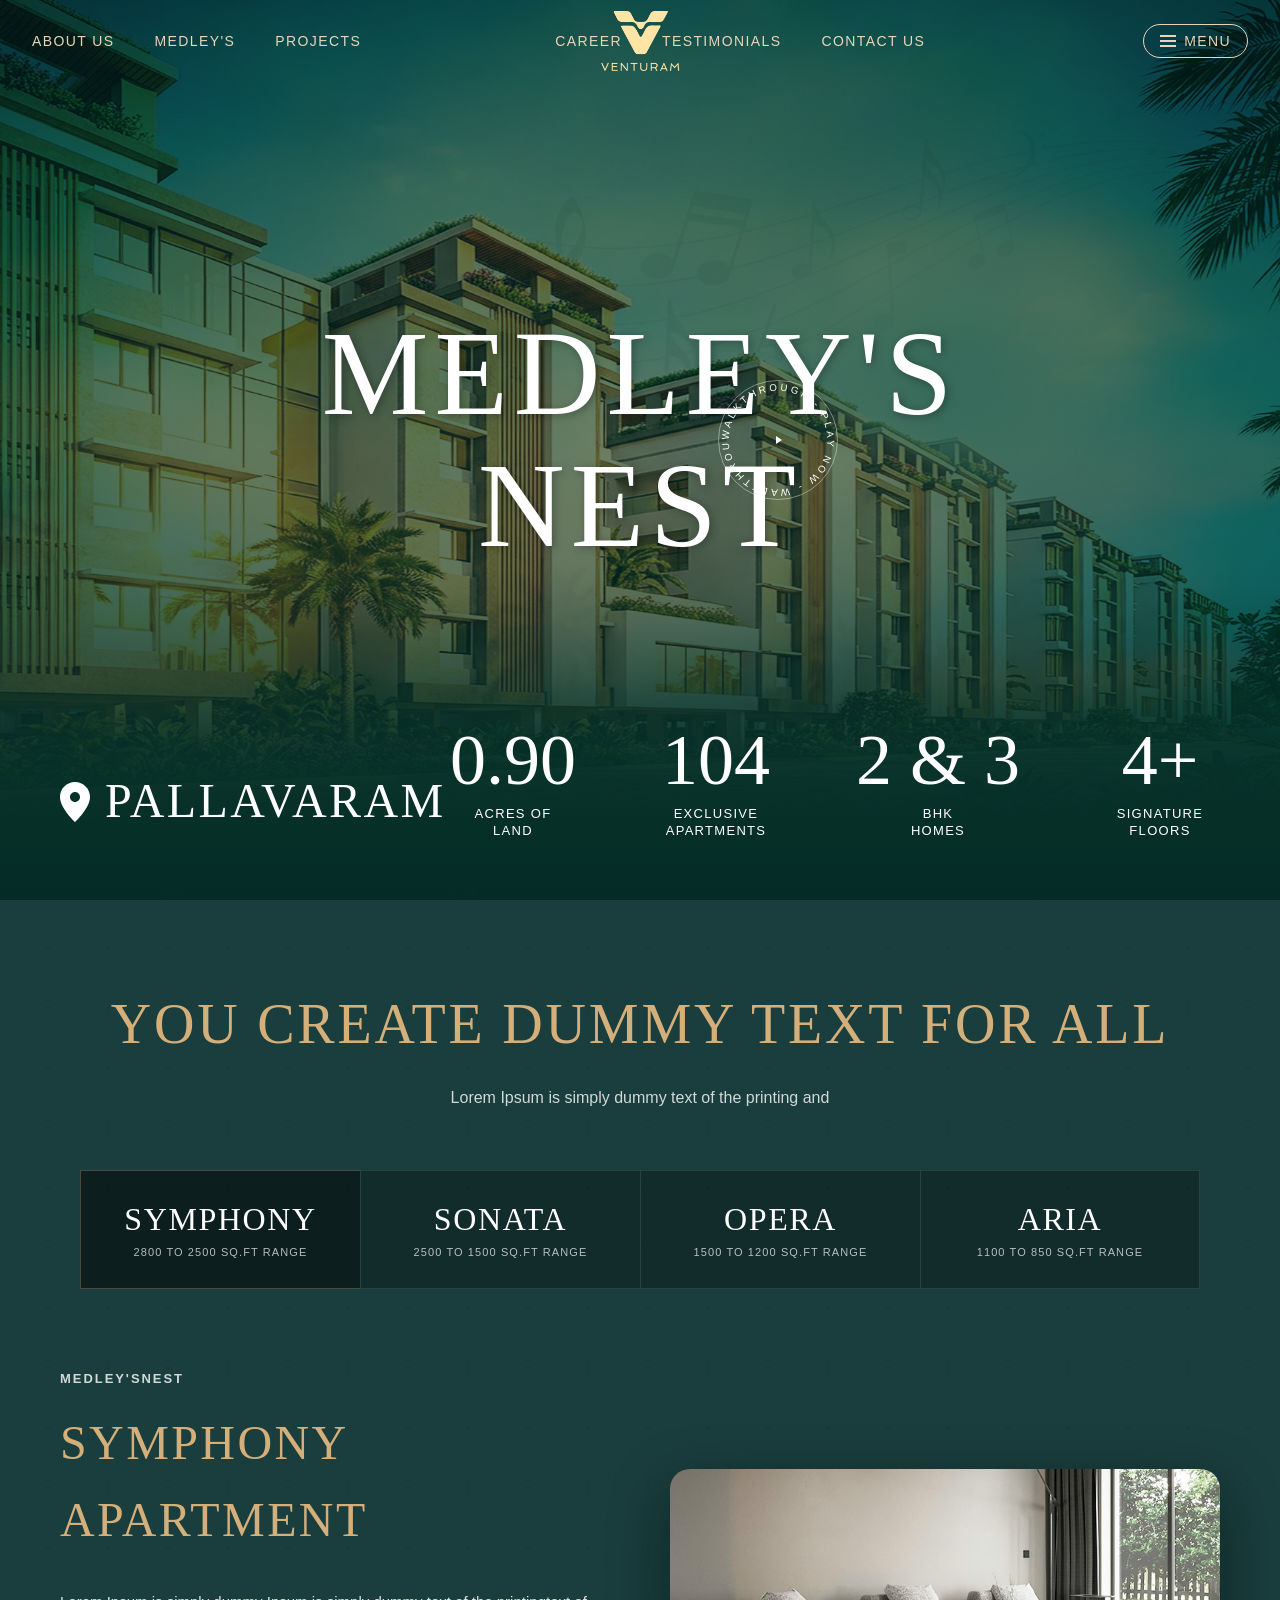
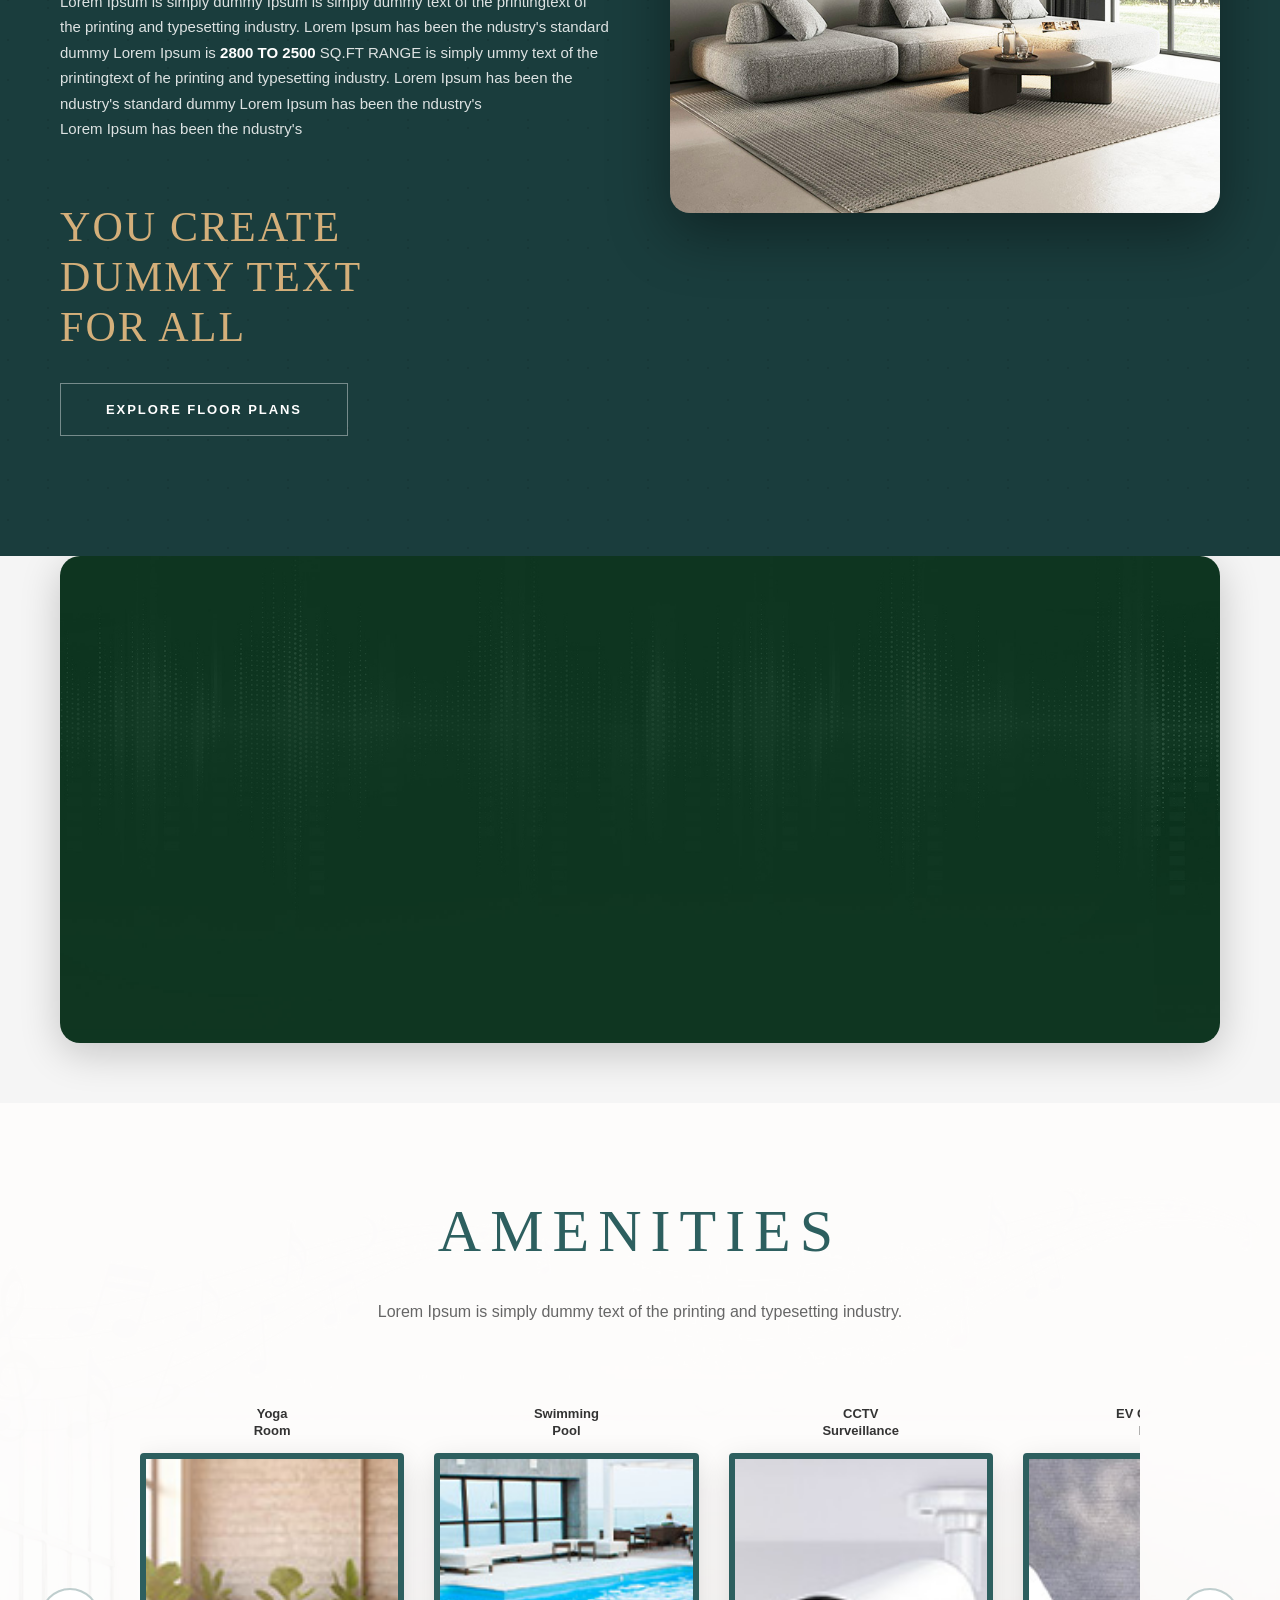
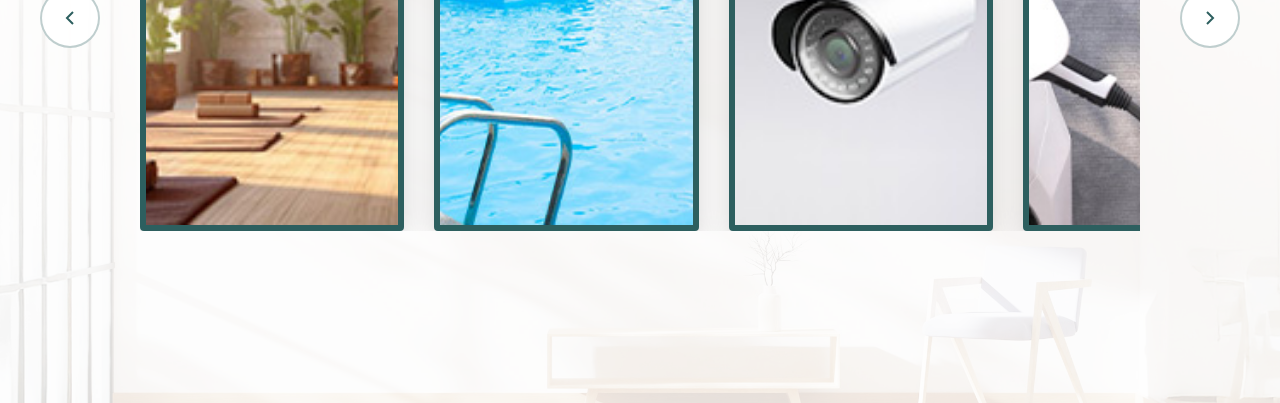
==== commit 81ebe8e6: "Convert amenities section to Swiper.js slider with VanillaSlider fallback Co-authored-by: opendesign" ====
--- a/project-details.html
+++ b/project-details.html
@@ -10,6 +10,9 @@
     <link rel="stylesheet" href="css/base.css">
     <link rel="stylesheet" href="css/navbar.css">
     <link rel="stylesheet" href="css/project-details.css">
+    
+    <!-- Swiper.js CSS -->
+    <link rel="stylesheet" href="https://cdn.jsdelivr.net/npm/swiper@11/swiper-bundle.min.css">
 </head>
 <body>
     <!-- Navbar -->
@@ -234,115 +237,142 @@
             <p class="amenities-subtitle">Lorem Ipsum is simply dummy text of the printing and typesetting industry.</p>
         </div>
 
-        <div class="amenities-slider">
+        <div class="amenities-slider-container">
             <button class="amenities-nav amenities-nav-prev" aria-label="Previous">
                 <svg viewBox="0 0 24 24" fill="none" stroke="currentColor" stroke-width="2">
                     <path d="M15 18l-6-6 6-6"/>
                 </svg>
             </button>
 
-            <div class="amenities-grid-container">
-                <div class="amenities-grid">
-                    <!-- Row 1 -->
-                    <div class="amenity-card amenity-small" style="grid-area: 1 / 1 / 3 / 2;">
-                        <div class="amenity-label">Yoga<br>Room</div>
-                        <div class="amenity-frame">
-                            <img src="project-detail-page/asset/Yoga-Room.jpg" alt="Yoga Room">
-                        </div>
-                    </div>
-
-                    <div class="amenity-card amenity-large-h" style="grid-area: 1 / 2 / 3 / 4;">
-                        <div class="amenity-label">Swimming<br>Pool</div>
-                        <div class="amenity-frame">
-                            <img src="project-detail-page/asset/Swimming-Pool.jpg" alt="Swimming Pool">
-                        </div>
-                    </div>
-
-                    <div class="amenity-card amenity-small" style="grid-area: 1 / 4 / 3 / 5;">
-                        <div class="amenity-label">CCTV<br>Surveillance</div>
-                        <div class="amenity-frame">
-                            <img src="project-detail-page/asset/CCTV--Surveillance.jpg" alt="CCTV Surveillance">
-                        </div>
-                    </div>
-
-                    <div class="amenity-card amenity-medium" style="grid-area: 1 / 5 / 3 / 7;">
-                        <div class="amenity-label">EV Charging<br>Point</div>
-                        <div class="amenity-frame">
-                            <img src="project-detail-page/asset/EV-Charging--Point.jpg" alt="EV Charging Point">
-                        </div>
-                    </div>
-
-                    <div class="amenity-card amenity-small" style="grid-area: 1 / 7 / 3 / 8;">
-                        <div class="amenity-label">Groundwater</div>
-                        <div class="amenity-frame">
-                            <img src="project-detail-page/asset/intro-img-1.jpg" alt="Groundwater">
-                        </div>
-                    </div>
-
-                    <!-- Row 2 -->
-                    <div class="amenity-card amenity-medium-h" style="grid-area: 3 / 1 / 5 / 3;">
-                        <div class="amenity-label">Multi Purpose<br>Hall</div>
-                        <div class="amenity-frame">
-                            <img src="project-detail-page/asset/Multi-Purpose--Hall.jpg" alt="Multi Purpose Hall">
-                        </div>
-                    </div>
-
-                    <div class="amenity-card amenity-tall" style="grid-area: 3 / 3 / 6 / 4;">
-                        <div class="amenity-label">Solar Powered<br>LED</div>
-                        <div class="amenity-frame">
-                            <img src="project-detail-page/asset/Solar-Powered--LED.jpg" alt="Solar Powered LED">
-                        </div>
-                    </div>
-
-                    <div class="amenity-card amenity-medium-h" style="grid-area: 3 / 4 / 5 / 6;">
-                        <div class="amenity-label">Access Control<br>Door</div>
-                        <div class="amenity-frame">
-                            <img src="project-detail-page/asset/Access-Control-Door.jpg" alt="Access Control Door">
-                        </div>
-                    </div>
-
-                    <div class="amenity-card amenity-small" style="grid-area: 3 / 6 / 5 / 7;">
-                        <div class="amenity-label">Indoor Play<br>Area</div>
-                        <div class="amenity-frame">
-                            <img src="project-detail-page/asset/Indoor-Play-Area.jpg" alt="Indoor Play Area">
-                        </div>
-                    </div>
-
-                    <!-- Row 3 -->
-                    <div class="amenity-card amenity-small" style="grid-area: 5 / 1 / 7 / 2;">
-                        <div class="amenity-label">Genset</div>
-                        <div class="amenity-frame">
-                            <img src="project-detail-page/asset/Genset.jpg" alt="Genset">
-                        </div>
-                    </div>
-
-                    <div class="amenity-card amenity-medium" style="grid-area: 5 / 2 / 7 / 3;">
-                        <div class="amenity-label">Lift</div>
-                        <div class="amenity-frame">
-                            <img src="project-detail-page/asset/Lift.jpg" alt="Lift">
-                        </div>
-                    </div>
-
-                    <div class="amenity-card amenity-medium" style="grid-area: 5 / 4 / 7 / 5;">
-                        <div class="amenity-label">Kids Play<br>Area</div>
-                        <div class="amenity-frame">
-                            <img src="project-detail-page/asset/Kids-Play-Area.jpg" alt="Kids Play Area">
-                        </div>
-                    </div>
-
-                    <div class="amenity-card amenity-medium" style="grid-area: 5 / 5 / 7 / 6;">
-                        <div class="amenity-label">Video Phone<br>Door</div>
-                        <div class="amenity-frame">
-                            <img src="project-detail-page/asset/Video-Phone-Door.jpg" alt="Video Phone Door">
-                        </div>
-                    </div>
-
-                    <div class="amenity-card amenity-large-h" style="grid-area: 5 / 6 / 7 / 8;">
-                        <div class="amenity-label">Gym</div>
-                        <div class="amenity-frame">
-                            <img src="project-detail-page/asset/Gym.jpg" alt="Gym">
-                        </div>
-                    </div>
+            <div class="swiper amenities-swiper">
+                <div class="swiper-wrapper">
+                    
+                    <div class="swiper-slide">
+                        <div class="amenity-card amenity-small">
+                            <div class="amenity-label">Yoga<br>Room</div>
+                            <div class="amenity-frame">
+                                <img src="project-detail-page/asset/Yoga-Room.jpg" alt="Yoga Room">
+                            </div>
+                        </div>
+                    </div>
+
+                    <div class="swiper-slide">
+                        <div class="amenity-card amenity-large-h">
+                            <div class="amenity-label">Swimming<br>Pool</div>
+                            <div class="amenity-frame">
+                                <img src="project-detail-page/asset/Swimming-Pool.jpg" alt="Swimming Pool">
+                            </div>
+                        </div>
+                    </div>
+
+                    <div class="swiper-slide">
+                        <div class="amenity-card amenity-small">
+                            <div class="amenity-label">CCTV<br>Surveillance</div>
+                            <div class="amenity-frame">
+                                <img src="project-detail-page/asset/CCTV--Surveillance.jpg" alt="CCTV Surveillance">
+                            </div>
+                        </div>
+                    </div>
+
+                    <div class="swiper-slide">
+                        <div class="amenity-card amenity-medium">
+                            <div class="amenity-label">EV Charging<br>Point</div>
+                            <div class="amenity-frame">
+                                <img src="project-detail-page/asset/EV-Charging--Point.jpg" alt="EV Charging Point">
+                            </div>
+                        </div>
+                    </div>
+
+                    <div class="swiper-slide">
+                        <div class="amenity-card amenity-small">
+                            <div class="amenity-label">Groundwater</div>
+                            <div class="amenity-frame">
+                                <img src="project-detail-page/asset/intro-img-1.jpg" alt="Groundwater">
+                            </div>
+                        </div>
+                    </div>
+
+                    <div class="swiper-slide">
+                        <div class="amenity-card amenity-medium-h">
+                            <div class="amenity-label">Multi Purpose<br>Hall</div>
+                            <div class="amenity-frame">
+                                <img src="project-detail-page/asset/Multi-Purpose--Hall.jpg" alt="Multi Purpose Hall">
+                            </div>
+                        </div>
+                    </div>
+
+                    <div class="swiper-slide">
+                        <div class="amenity-card amenity-tall">
+                            <div class="amenity-label">Solar Powered<br>LED</div>
+                            <div class="amenity-frame">
+                                <img src="project-detail-page/asset/Solar-Powered--LED.jpg" alt="Solar Powered LED">
+                            </div>
+                        </div>
+                    </div>
+
+                    <div class="swiper-slide">
+                        <div class="amenity-card amenity-medium-h">
+                            <div class="amenity-label">Access Control<br>Door</div>
+                            <div class="amenity-frame">
+                                <img src="project-detail-page/asset/Access-Control-Door.jpg" alt="Access Control Door">
+                            </div>
+                        </div>
+                    </div>
+
+                    <div class="swiper-slide">
+                        <div class="amenity-card amenity-small">
+                            <div class="amenity-label">Indoor Play<br>Area</div>
+                            <div class="amenity-frame">
+                                <img src="project-detail-page/asset/Indoor-Play-Area.jpg" alt="Indoor Play Area">
+                            </div>
+                        </div>
+                    </div>
+
+                    <div class="swiper-slide">
+                        <div class="amenity-card amenity-small">
+                            <div class="amenity-label">Genset</div>
+                            <div class="amenity-frame">
+                                <img src="project-detail-page/asset/Genset.jpg" alt="Genset">
+                            </div>
+                        </div>
+                    </div>
+
+                    <div class="swiper-slide">
+                        <div class="amenity-card amenity-medium">
+                            <div class="amenity-label">Lift</div>
+                            <div class="amenity-frame">
+                                <img src="project-detail-page/asset/Lift.jpg" alt="Lift">
+                            </div>
+                        </div>
+                    </div>
+
+                    <div class="swiper-slide">
+                        <div class="amenity-card amenity-medium">
+                            <div class="amenity-label">Kids Play<br>Area</div>
+                            <div class="amenity-frame">
+                                <img src="project-detail-page/asset/Kids-Play-Area.jpg" alt="Kids Play Area">
+                            </div>
+                        </div>
+                    </div>
+
+                    <div class="swiper-slide">
+                        <div class="amenity-card amenity-medium">
+                            <div class="amenity-label">Video Phone<br>Door</div>
+                            <div class="amenity-frame">
+                                <img src="project-detail-page/asset/Video-Phone-Door.jpg" alt="Video Phone Door">
+                            </div>
+                        </div>
+                    </div>
+
+                    <div class="swiper-slide">
+                        <div class="amenity-card amenity-large-h">
+                            <div class="amenity-label">Gym</div>
+                            <div class="amenity-frame">
+                                <img src="project-detail-page/asset/Gym.jpg" alt="Gym">
+                            </div>
+                        </div>
+                    </div>
+                    
                 </div>
             </div>
 
@@ -357,5 +387,9 @@
     <!-- JavaScript -->
     <script src="js/navbar.js"></script>
     <script src="js/project-details.js"></script>
+    
+    <!-- Swiper.js (or vanilla fallback) -->
+    <script src="https://cdn.jsdelivr.net/npm/swiper@11/swiper-bundle.min.js"></script>
+    <script src="js/vanilla-slider.js"></script>
 </body>
 </html>
--- a/css/project-details.css
+++ b/css/project-details.css
@@ -663,12 +663,14 @@
 }
 
 /* Slider Container */
-.amenities-slider {
+.amenities-slider-container {
     position: relative;
     z-index: 2;
     display: flex;
     align-items: center;
     gap: 40px;
+    max-width: 1600px;
+    margin: 0 auto;
 }
 
 /* Navigation Buttons */
@@ -694,24 +696,31 @@
     transform: scale(1.05);
 }
 
+.amenities-nav.swiper-button-disabled {
+    opacity: 0.35;
+    cursor: not-allowed;
+    pointer-events: none;
+}
+
 .amenities-nav svg {
     width: 24px;
     height: 24px;
 }
 
-/* Grid Container */
-.amenities-grid-container {
+/* Swiper Container */
+.amenities-swiper {
     flex: 1;
-    overflow: hidden;
-}
-
-.amenities-grid {
-    display: grid;
-    grid-template-columns: repeat(7, 1fr);
-    grid-template-rows: repeat(6, 120px);
-    gap: 30px;
-    max-width: 1400px;
-    margin: 0 auto;
+    overflow: visible;
+}
+
+.amenities-swiper .swiper-wrapper {
+    align-items: stretch;
+}
+
+.amenities-swiper .swiper-slide {
+    height: auto;
+    display: flex;
+    align-items: stretch;
 }
 
 /* Amenity Card */
@@ -720,6 +729,8 @@
     display: flex;
     flex-direction: column;
     align-items: center;
+    width: 100%;
+    height: 100%;
 }
 
 .amenity-label {
@@ -730,6 +741,10 @@
     text-align: center;
     margin-bottom: 15px;
     line-height: 1.3;
+    min-height: 36px;
+    display: flex;
+    align-items: center;
+    justify-content: center;
 }
 
 .amenity-frame {
@@ -740,6 +755,7 @@
     overflow: hidden;
     box-shadow: 0 10px 30px rgba(0, 0, 0, 0.15);
     background: #ffffff;
+    min-height: 200px;
 }
 
 .amenity-frame img {
@@ -780,11 +796,6 @@
         font-size: 60px;
     }
 
-    .amenities-grid {
-        grid-template-rows: repeat(6, 100px);
-        gap: 20px;
-    }
-
     .amenity-label {
         font-size: 13px;
         margin-bottom: 12px;
@@ -792,6 +803,7 @@
 
     .amenity-frame {
         border-width: 6px;
+        min-height: 180px;
     }
 }
 
@@ -804,7 +816,7 @@
         font-size: 48px;
     }
 
-    .amenities-slider {
+    .amenities-slider-container {
         gap: 20px;
     }
 
@@ -818,15 +830,8 @@
         height: 20px;
     }
 
-    .amenities-grid {
-        grid-template-columns: repeat(4, 1fr);
-        grid-template-rows: auto;
-        gap: 15px;
-    }
-
-    /* Simplified grid for tablets */
-    .amenity-card {
-        grid-area: auto !important;
+    .amenity-frame {
+        min-height: 160px;
     }
 }
 
@@ -848,9 +853,8 @@
         font-size: 14px;
     }
 
-    .amenities-slider {
-        flex-direction: column;
-        gap: 30px;
+    .amenities-slider-container {
+        gap: 15px;
     }
 
     .amenities-nav {
@@ -858,17 +862,14 @@
         height: 45px;
     }
 
-    .amenities-grid {
-        grid-template-columns: repeat(2, 1fr);
-        gap: 15px;
-    }
-
     .amenity-label {
         font-size: 12px;
         margin-bottom: 10px;
+        min-height: 30px;
     }
 
     .amenity-frame {
         border-width: 5px;
-    }
-}
+        min-height: 150px;
+    }
+}
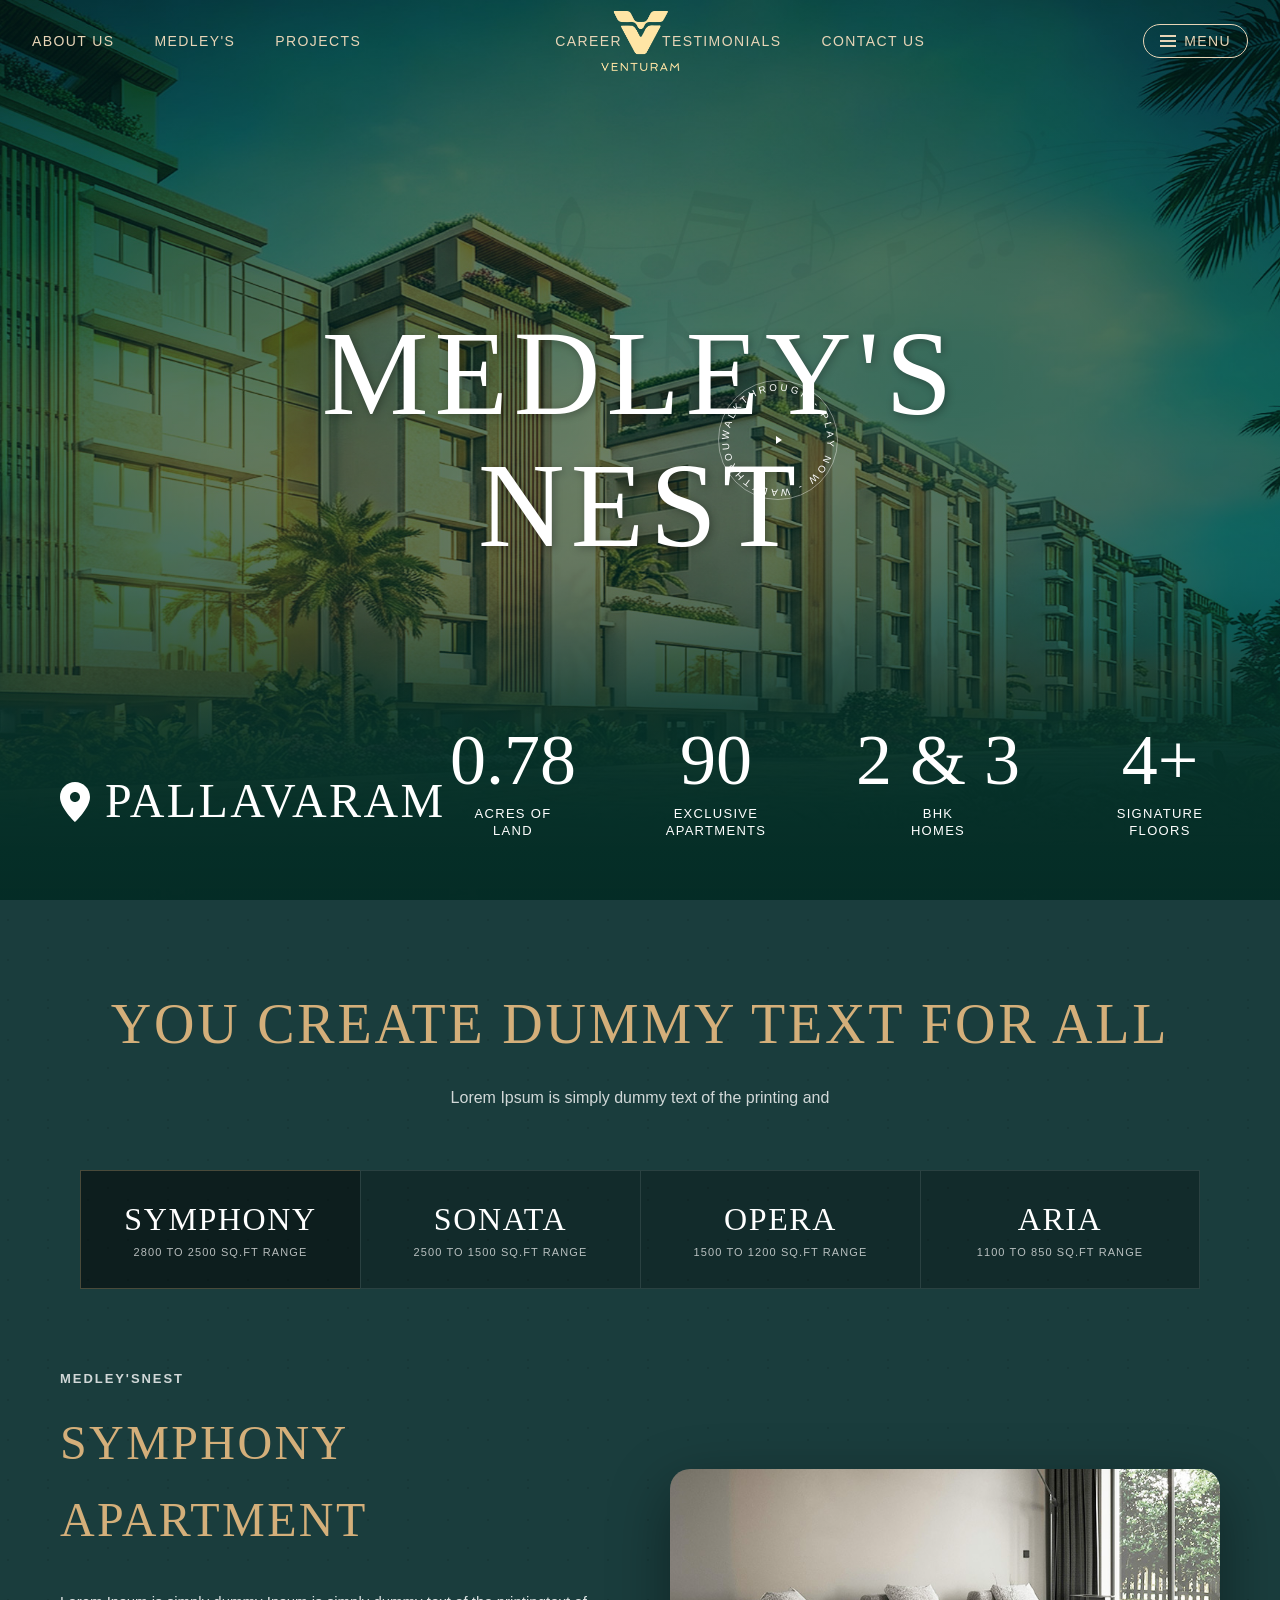
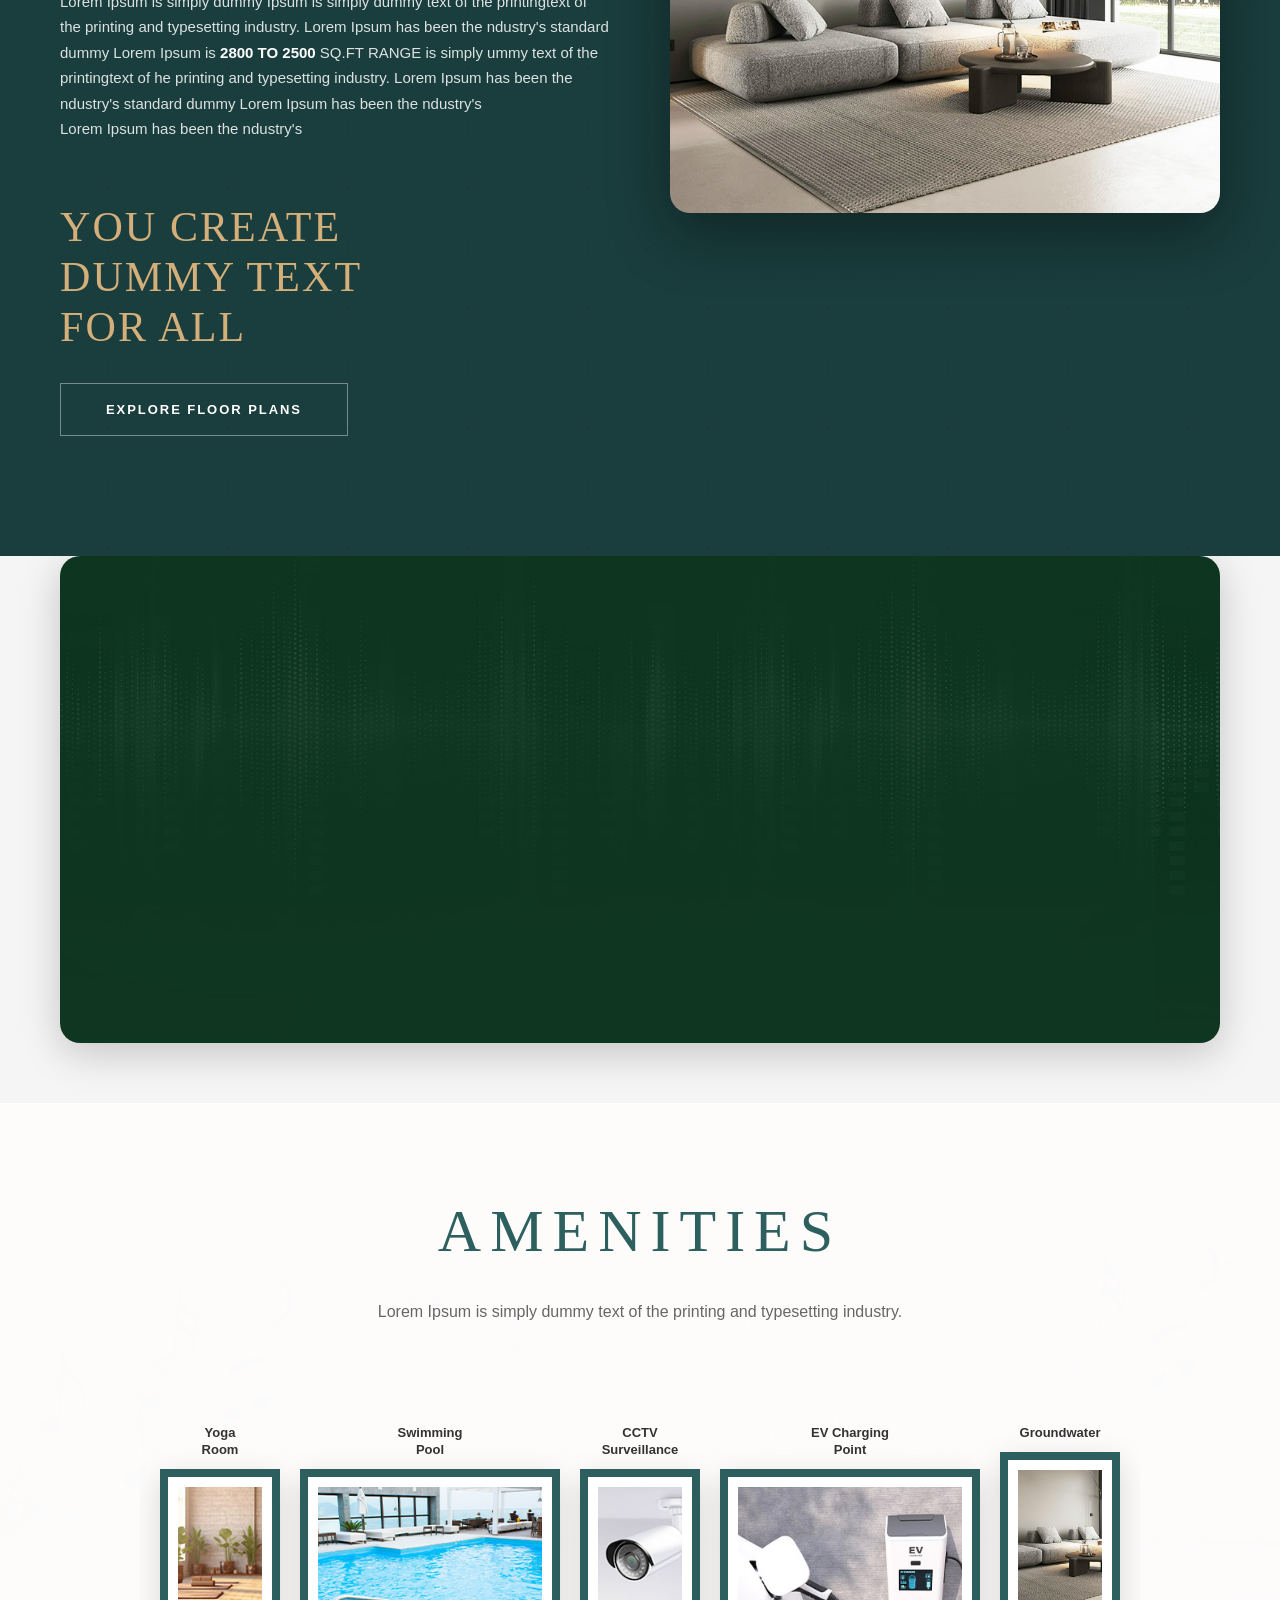
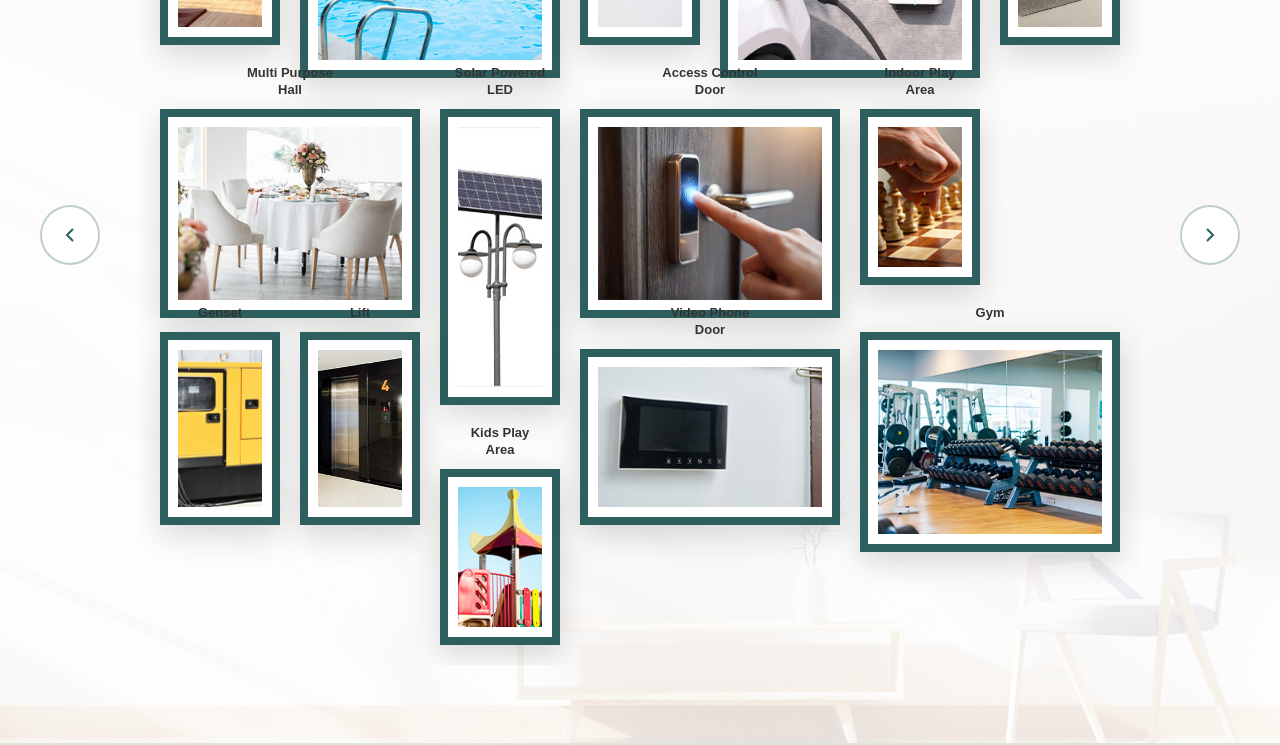
==== commit e71e29cc: "Implement amenities as masonry grid slider - pixel-perfect replication Co-authored-by: opendesignsgi" ====
--- a/project-details.html
+++ b/project-details.html
@@ -247,129 +247,217 @@
             <div class="swiper amenities-swiper">
                 <div class="swiper-wrapper">
                     
+                    <!-- Slide 1: Masonry Grid of Amenities -->
                     <div class="swiper-slide">
-                        <div class="amenity-card amenity-small">
-                            <div class="amenity-label">Yoga<br>Room</div>
-                            <div class="amenity-frame">
-                                <img src="project-detail-page/asset/Yoga-Room.jpg" alt="Yoga Room">
-                            </div>
+                        <div class="amenities-masonry-grid">
+                            
+                            <!-- Row 1 -->
+                            <div class="amenity-item" style="grid-area: 1 / 1 / 3 / 2;">
+                                <div class="amenity-label">Yoga<br>Room</div>
+                                <div class="amenity-photo">
+                                    <img src="project-detail-page/asset/Yoga-Room.jpg" alt="Yoga Room">
+                                </div>
+                            </div>
+
+                            <div class="amenity-item" style="grid-area: 1 / 2 / 3 / 4;">
+                                <div class="amenity-label">Swimming<br>Pool</div>
+                                <div class="amenity-photo">
+                                    <img src="project-detail-page/asset/Swimming-Pool.jpg" alt="Swimming Pool">
+                                </div>
+                            </div>
+
+                            <div class="amenity-item" style="grid-area: 1 / 4 / 3 / 5;">
+                                <div class="amenity-label">CCTV<br>Surveillance</div>
+                                <div class="amenity-photo">
+                                    <img src="project-detail-page/asset/CCTV--Surveillance.jpg" alt="CCTV Surveillance">
+                                </div>
+                            </div>
+
+                            <div class="amenity-item" style="grid-area: 1 / 5 / 3 / 7;">
+                                <div class="amenity-label">EV Charging<br>Point</div>
+                                <div class="amenity-photo">
+                                    <img src="project-detail-page/asset/EV-Charging--Point.jpg" alt="EV Charging Point">
+                                </div>
+                            </div>
+
+                            <div class="amenity-item" style="grid-area: 1 / 7 / 3 / 8;">
+                                <div class="amenity-label">Groundwater</div>
+                                <div class="amenity-photo">
+                                    <img src="project-detail-page/asset/intro-img-1.jpg" alt="Groundwater">
+                                </div>
+                            </div>
+
+                            <!-- Row 2 -->
+                            <div class="amenity-item" style="grid-area: 3 / 1 / 5 / 3;">
+                                <div class="amenity-label">Multi Purpose<br>Hall</div>
+                                <div class="amenity-photo">
+                                    <img src="project-detail-page/asset/Multi-Purpose--Hall.jpg" alt="Multi Purpose Hall">
+                                </div>
+                            </div>
+
+                            <div class="amenity-item" style="grid-area: 3 / 3 / 6 / 4;">
+                                <div class="amenity-label">Solar Powered<br>LED</div>
+                                <div class="amenity-photo">
+                                    <img src="project-detail-page/asset/Solar-Powered--LED.jpg" alt="Solar Powered LED">
+                                </div>
+                            </div>
+
+                            <div class="amenity-item" style="grid-area: 3 / 4 / 5 / 6;">
+                                <div class="amenity-label">Access Control<br>Door</div>
+                                <div class="amenity-photo">
+                                    <img src="project-detail-page/asset/Access-Control-Door.jpg" alt="Access Control Door">
+                                </div>
+                            </div>
+
+                            <div class="amenity-item" style="grid-area: 3 / 6 / 5 / 7;">
+                                <div class="amenity-label">Indoor Play<br>Area</div>
+                                <div class="amenity-photo">
+                                    <img src="project-detail-page/asset/Indoor-Play-Area.jpg" alt="Indoor Play Area">
+                                </div>
+                            </div>
+
+                            <!-- Row 3 -->
+                            <div class="amenity-item" style="grid-area: 5 / 1 / 7 / 2;">
+                                <div class="amenity-label">Genset</div>
+                                <div class="amenity-photo">
+                                    <img src="project-detail-page/asset/Genset.jpg" alt="Genset">
+                                </div>
+                            </div>
+
+                            <div class="amenity-item" style="grid-area: 5 / 2 / 7 / 3;">
+                                <div class="amenity-label">Lift</div>
+                                <div class="amenity-photo">
+                                    <img src="project-detail-page/asset/Lift.jpg" alt="Lift">
+                                </div>
+                            </div>
+
+                            <div class="amenity-item" style="grid-area: 6 / 3 / 8 / 4;">
+                                <div class="amenity-label">Kids Play<br>Area</div>
+                                <div class="amenity-photo">
+                                    <img src="project-detail-page/asset/Kids-Play-Area.jpg" alt="Kids Play Area">
+                                </div>
+                            </div>
+
+                            <div class="amenity-item" style="grid-area: 5 / 4 / 7 / 6;">
+                                <div class="amenity-label">Video Phone<br>Door</div>
+                                <div class="amenity-photo">
+                                    <img src="project-detail-page/asset/Video-Phone-Door.jpg" alt="Video Phone Door">
+                                </div>
+                            </div>
+
+                            <div class="amenity-item" style="grid-area: 5 / 6 / 7 / 8;">
+                                <div class="amenity-label">Gym</div>
+                                <div class="amenity-photo">
+                                    <img src="project-detail-page/asset/Gym.jpg" alt="Gym">
+                                </div>
+                            </div>
+                            
                         </div>
                     </div>
 
+                    <!-- Slide 2: Duplicate grid for demo (can be customized later) -->
                     <div class="swiper-slide">
-                        <div class="amenity-card amenity-large-h">
-                            <div class="amenity-label">Swimming<br>Pool</div>
-                            <div class="amenity-frame">
-                                <img src="project-detail-page/asset/Swimming-Pool.jpg" alt="Swimming Pool">
-                            </div>
-                        </div>
-                    </div>
-
-                    <div class="swiper-slide">
-                        <div class="amenity-card amenity-small">
-                            <div class="amenity-label">CCTV<br>Surveillance</div>
-                            <div class="amenity-frame">
-                                <img src="project-detail-page/asset/CCTV--Surveillance.jpg" alt="CCTV Surveillance">
-                            </div>
-                        </div>
-                    </div>
-
-                    <div class="swiper-slide">
-                        <div class="amenity-card amenity-medium">
-                            <div class="amenity-label">EV Charging<br>Point</div>
-                            <div class="amenity-frame">
-                                <img src="project-detail-page/asset/EV-Charging--Point.jpg" alt="EV Charging Point">
-                            </div>
-                        </div>
-                    </div>
-
-                    <div class="swiper-slide">
-                        <div class="amenity-card amenity-small">
-                            <div class="amenity-label">Groundwater</div>
-                            <div class="amenity-frame">
-                                <img src="project-detail-page/asset/intro-img-1.jpg" alt="Groundwater">
-                            </div>
-                        </div>
-                    </div>
-
-                    <div class="swiper-slide">
-                        <div class="amenity-card amenity-medium-h">
-                            <div class="amenity-label">Multi Purpose<br>Hall</div>
-                            <div class="amenity-frame">
-                                <img src="project-detail-page/asset/Multi-Purpose--Hall.jpg" alt="Multi Purpose Hall">
-                            </div>
-                        </div>
-                    </div>
-
-                    <div class="swiper-slide">
-                        <div class="amenity-card amenity-tall">
-                            <div class="amenity-label">Solar Powered<br>LED</div>
-                            <div class="amenity-frame">
-                                <img src="project-detail-page/asset/Solar-Powered--LED.jpg" alt="Solar Powered LED">
-                            </div>
-                        </div>
-                    </div>
-
-                    <div class="swiper-slide">
-                        <div class="amenity-card amenity-medium-h">
-                            <div class="amenity-label">Access Control<br>Door</div>
-                            <div class="amenity-frame">
-                                <img src="project-detail-page/asset/Access-Control-Door.jpg" alt="Access Control Door">
-                            </div>
-                        </div>
-                    </div>
-
-                    <div class="swiper-slide">
-                        <div class="amenity-card amenity-small">
-                            <div class="amenity-label">Indoor Play<br>Area</div>
-                            <div class="amenity-frame">
-                                <img src="project-detail-page/asset/Indoor-Play-Area.jpg" alt="Indoor Play Area">
-                            </div>
-                        </div>
-                    </div>
-
-                    <div class="swiper-slide">
-                        <div class="amenity-card amenity-small">
-                            <div class="amenity-label">Genset</div>
-                            <div class="amenity-frame">
-                                <img src="project-detail-page/asset/Genset.jpg" alt="Genset">
-                            </div>
-                        </div>
-                    </div>
-
-                    <div class="swiper-slide">
-                        <div class="amenity-card amenity-medium">
-                            <div class="amenity-label">Lift</div>
-                            <div class="amenity-frame">
-                                <img src="project-detail-page/asset/Lift.jpg" alt="Lift">
-                            </div>
-                        </div>
-                    </div>
-
-                    <div class="swiper-slide">
-                        <div class="amenity-card amenity-medium">
-                            <div class="amenity-label">Kids Play<br>Area</div>
-                            <div class="amenity-frame">
-                                <img src="project-detail-page/asset/Kids-Play-Area.jpg" alt="Kids Play Area">
-                            </div>
-                        </div>
-                    </div>
-
-                    <div class="swiper-slide">
-                        <div class="amenity-card amenity-medium">
-                            <div class="amenity-label">Video Phone<br>Door</div>
-                            <div class="amenity-frame">
-                                <img src="project-detail-page/asset/Video-Phone-Door.jpg" alt="Video Phone Door">
-                            </div>
-                        </div>
-                    </div>
-
-                    <div class="swiper-slide">
-                        <div class="amenity-card amenity-large-h">
-                            <div class="amenity-label">Gym</div>
-                            <div class="amenity-frame">
-                                <img src="project-detail-page/asset/Gym.jpg" alt="Gym">
-                            </div>
+                        <div class="amenities-masonry-grid">
+                            
+                            <!-- Same layout repeated for slide 2 -->
+                            <div class="amenity-item" style="grid-area: 1 / 1 / 3 / 2;">
+                                <div class="amenity-label">Yoga<br>Room</div>
+                                <div class="amenity-photo">
+                                    <img src="project-detail-page/asset/Yoga-Room.jpg" alt="Yoga Room">
+                                </div>
+                            </div>
+
+                            <div class="amenity-item" style="grid-area: 1 / 2 / 3 / 4;">
+                                <div class="amenity-label">Swimming<br>Pool</div>
+                                <div class="amenity-photo">
+                                    <img src="project-detail-page/asset/Swimming-Pool.jpg" alt="Swimming Pool">
+                                </div>
+                            </div>
+
+                            <div class="amenity-item" style="grid-area: 1 / 4 / 3 / 5;">
+                                <div class="amenity-label">CCTV<br>Surveillance</div>
+                                <div class="amenity-photo">
+                                    <img src="project-detail-page/asset/CCTV--Surveillance.jpg" alt="CCTV Surveillance">
+                                </div>
+                            </div>
+
+                            <div class="amenity-item" style="grid-area: 1 / 5 / 3 / 7;">
+                                <div class="amenity-label">EV Charging<br>Point</div>
+                                <div class="amenity-photo">
+                                    <img src="project-detail-page/asset/EV-Charging--Point.jpg" alt="EV Charging Point">
+                                </div>
+                            </div>
+
+                            <div class="amenity-item" style="grid-area: 1 / 7 / 3 / 8;">
+                                <div class="amenity-label">Groundwater</div>
+                                <div class="amenity-photo">
+                                    <img src="project-detail-page/asset/intro-img-1.jpg" alt="Groundwater">
+                                </div>
+                            </div>
+
+                            <div class="amenity-item" style="grid-area: 3 / 1 / 5 / 3;">
+                                <div class="amenity-label">Multi Purpose<br>Hall</div>
+                                <div class="amenity-photo">
+                                    <img src="project-detail-page/asset/Multi-Purpose--Hall.jpg" alt="Multi Purpose Hall">
+                                </div>
+                            </div>
+
+                            <div class="amenity-item" style="grid-area: 3 / 3 / 6 / 4;">
+                                <div class="amenity-label">Solar Powered<br>LED</div>
+                                <div class="amenity-photo">
+                                    <img src="project-detail-page/asset/Solar-Powered--LED.jpg" alt="Solar Powered LED">
+                                </div>
+                            </div>
+
+                            <div class="amenity-item" style="grid-area: 3 / 4 / 5 / 6;">
+                                <div class="amenity-label">Access Control<br>Door</div>
+                                <div class="amenity-photo">
+                                    <img src="project-detail-page/asset/Access-Control-Door.jpg" alt="Access Control Door">
+                                </div>
+                            </div>
+
+                            <div class="amenity-item" style="grid-area: 3 / 6 / 5 / 7;">
+                                <div class="amenity-label">Indoor Play<br>Area</div>
+                                <div class="amenity-photo">
+                                    <img src="project-detail-page/asset/Indoor-Play-Area.jpg" alt="Indoor Play Area">
+                                </div>
+                            </div>
+
+                            <div class="amenity-item" style="grid-area: 5 / 1 / 7 / 2;">
+                                <div class="amenity-label">Genset</div>
+                                <div class="amenity-photo">
+                                    <img src="project-detail-page/asset/Genset.jpg" alt="Genset">
+                                </div>
+                            </div>
+
+                            <div class="amenity-item" style="grid-area: 5 / 2 / 7 / 3;">
+                                <div class="amenity-label">Lift</div>
+                                <div class="amenity-photo">
+                                    <img src="project-detail-page/asset/Lift.jpg" alt="Lift">
+                                </div>
+                            </div>
+
+                            <div class="amenity-item" style="grid-area: 6 / 3 / 8 / 4;">
+                                <div class="amenity-label">Kids Play<br>Area</div>
+                                <div class="amenity-photo">
+                                    <img src="project-detail-page/asset/Kids-Play-Area.jpg" alt="Kids Play Area">
+                                </div>
+                            </div>
+
+                            <div class="amenity-item" style="grid-area: 5 / 4 / 7 / 6;">
+                                <div class="amenity-label">Video Phone<br>Door</div>
+                                <div class="amenity-photo">
+                                    <img src="project-detail-page/asset/Video-Phone-Door.jpg" alt="Video Phone Door">
+                                </div>
+                            </div>
+
+                            <div class="amenity-item" style="grid-area: 5 / 6 / 7 / 8;">
+                                <div class="amenity-label">Gym</div>
+                                <div class="amenity-photo">
+                                    <img src="project-detail-page/asset/Gym.jpg" alt="Gym">
+                                </div>
+                            </div>
+                            
                         </div>
                     </div>
                     
--- a/css/project-details.css
+++ b/css/project-details.css
@@ -711,26 +711,37 @@
 .amenities-swiper {
     flex: 1;
     overflow: visible;
+    max-width: 1400px;
 }
 
 .amenities-swiper .swiper-wrapper {
-    align-items: stretch;
+    align-items: center;
 }
 
 .amenities-swiper .swiper-slide {
     height: auto;
     display: flex;
-    align-items: stretch;
-}
-
-/* Amenity Card */
-.amenity-card {
+    justify-content: center;
+    align-items: center;
+}
+
+/* Masonry Grid Container */
+.amenities-masonry-grid {
+    display: grid;
+    grid-template-columns: repeat(7, 1fr);
+    grid-template-rows: repeat(7, 120px);
+    gap: 25px;
+    width: 100%;
+    max-width: 1400px;
+    padding: 20px;
+}
+
+/* Amenity Item */
+.amenity-item {
     position: relative;
     display: flex;
     flex-direction: column;
     align-items: center;
-    width: 100%;
-    height: 100%;
 }
 
 .amenity-label {
@@ -739,51 +750,27 @@
     font-weight: 600;
     color: #333;
     text-align: center;
-    margin-bottom: 15px;
+    margin-bottom: 12px;
     line-height: 1.3;
-    min-height: 36px;
+}
+
+.amenity-photo {
+    width: 100%;
+    height: 100%;
+    border: 10px solid #2d5f5f;
+    background: #ffffff;
+    padding: 12px;
+    box-shadow: 0 10px 30px rgba(0, 0, 0, 0.15);
     display: flex;
     align-items: center;
     justify-content: center;
 }
 
-.amenity-frame {
-    flex: 1;
-    width: 100%;
-    border: 8px solid #2d5f5f;
-    border-radius: 4px;
-    overflow: hidden;
-    box-shadow: 0 10px 30px rgba(0, 0, 0, 0.15);
-    background: #ffffff;
-    min-height: 200px;
-}
-
-.amenity-frame img {
+.amenity-photo img {
     width: 100%;
     height: 100%;
     object-fit: cover;
     display: block;
-}
-
-/* Card Size Variations */
-.amenity-small .amenity-frame {
-    aspect-ratio: 1;
-}
-
-.amenity-medium .amenity-frame {
-    aspect-ratio: 0.85;
-}
-
-.amenity-medium-h .amenity-frame {
-    aspect-ratio: 1.5;
-}
-
-.amenity-large-h .amenity-frame {
-    aspect-ratio: 1.8;
-}
-
-.amenity-tall .amenity-frame {
-    aspect-ratio: 0.7;
 }
 
 /* Responsive Design */
@@ -796,14 +783,19 @@
         font-size: 60px;
     }
 
+    .amenities-masonry-grid {
+        grid-template-rows: repeat(7, 100px);
+        gap: 20px;
+    }
+
     .amenity-label {
         font-size: 13px;
-        margin-bottom: 12px;
-    }
-
-    .amenity-frame {
-        border-width: 6px;
-        min-height: 180px;
+        margin-bottom: 10px;
+    }
+
+    .amenity-photo {
+        border-width: 8px;
+        padding: 10px;
     }
 }
 
@@ -830,8 +822,15 @@
         height: 20px;
     }
 
-    .amenity-frame {
-        min-height: 160px;
+    .amenities-masonry-grid {
+        grid-template-columns: repeat(4, 1fr);
+        grid-template-rows: repeat(10, 90px);
+        gap: 15px;
+    }
+
+    /* Adjust grid areas for tablet */
+    .amenity-item {
+        grid-area: auto !important;
     }
 }
 
@@ -862,14 +861,19 @@
         height: 45px;
     }
 
+    .amenities-masonry-grid {
+        grid-template-columns: repeat(2, 1fr);
+        grid-template-rows: auto;
+        gap: 15px;
+    }
+
     .amenity-label {
         font-size: 12px;
-        margin-bottom: 10px;
-        min-height: 30px;
-    }
-
-    .amenity-frame {
-        border-width: 5px;
-        min-height: 150px;
-    }
-}
+        margin-bottom: 8px;
+    }
+
+    .amenity-photo {
+        border-width: 6px;
+        padding: 8px;
+    }
+}
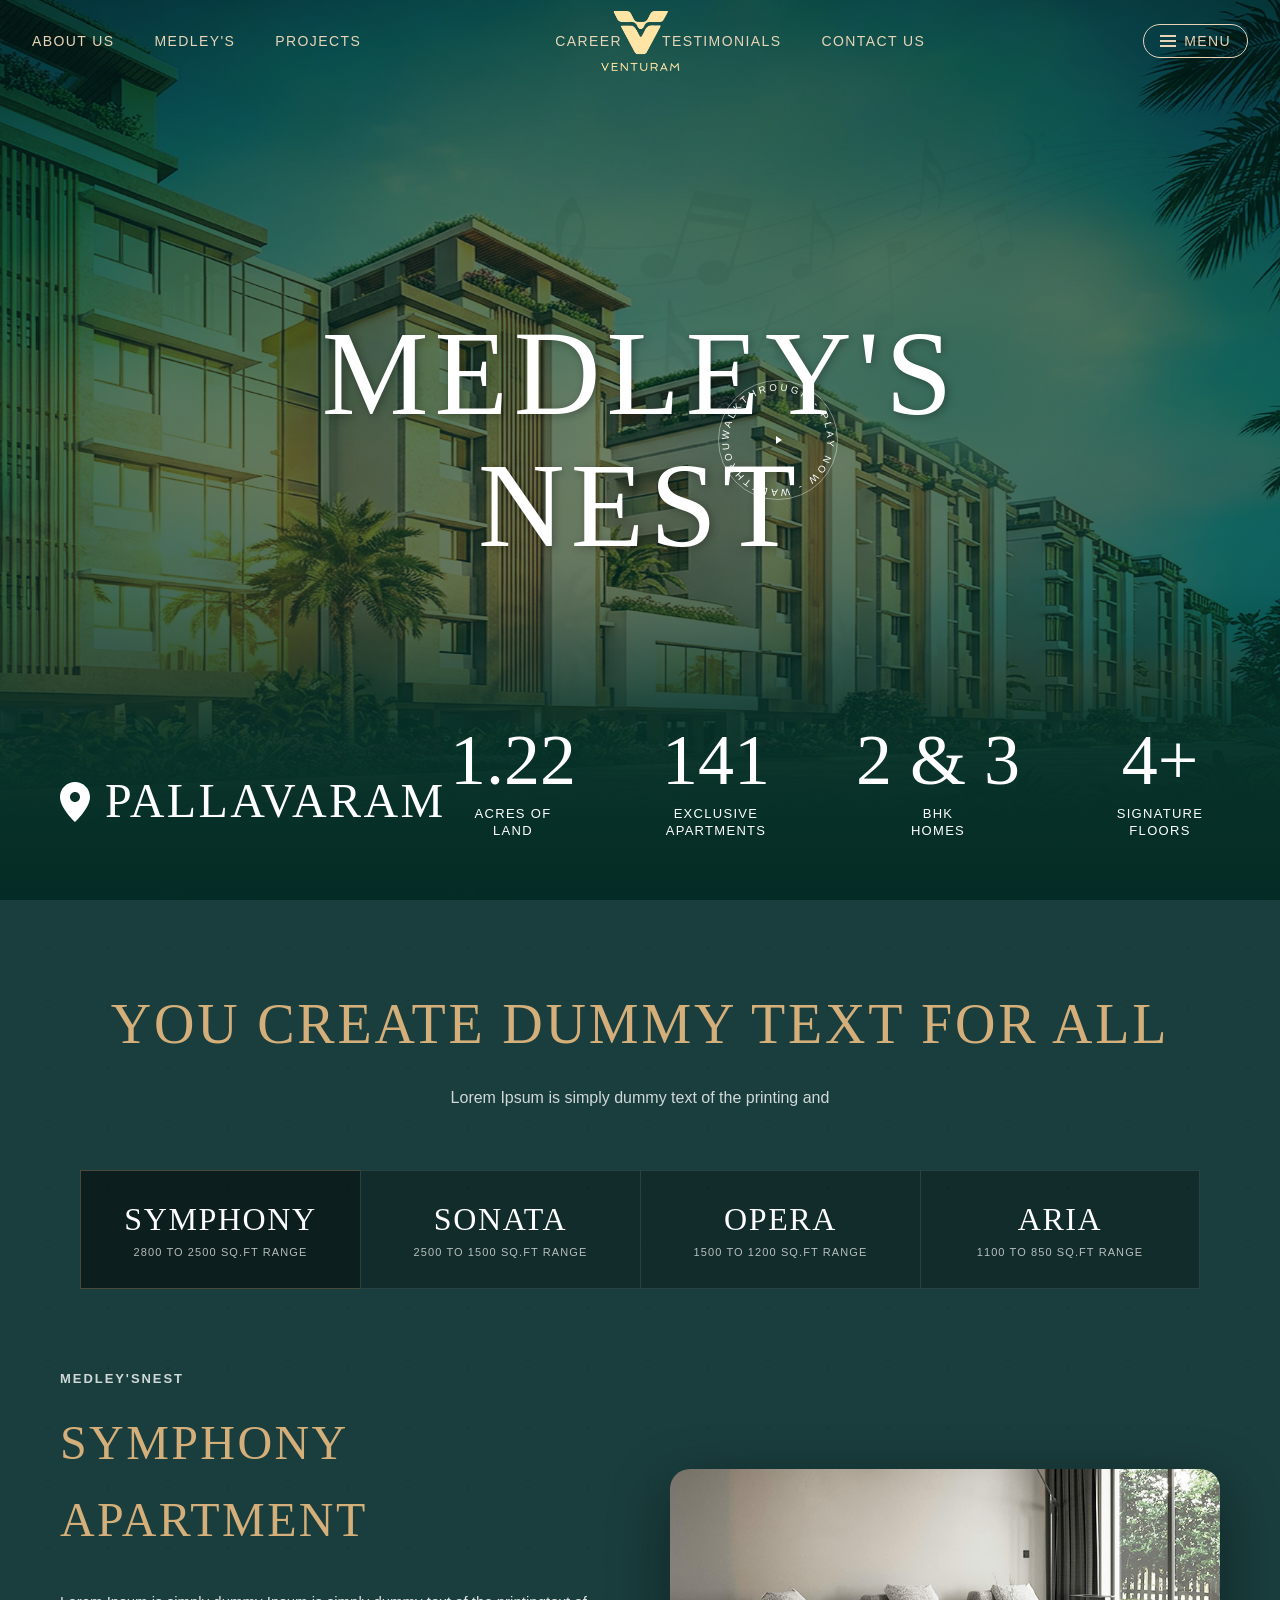
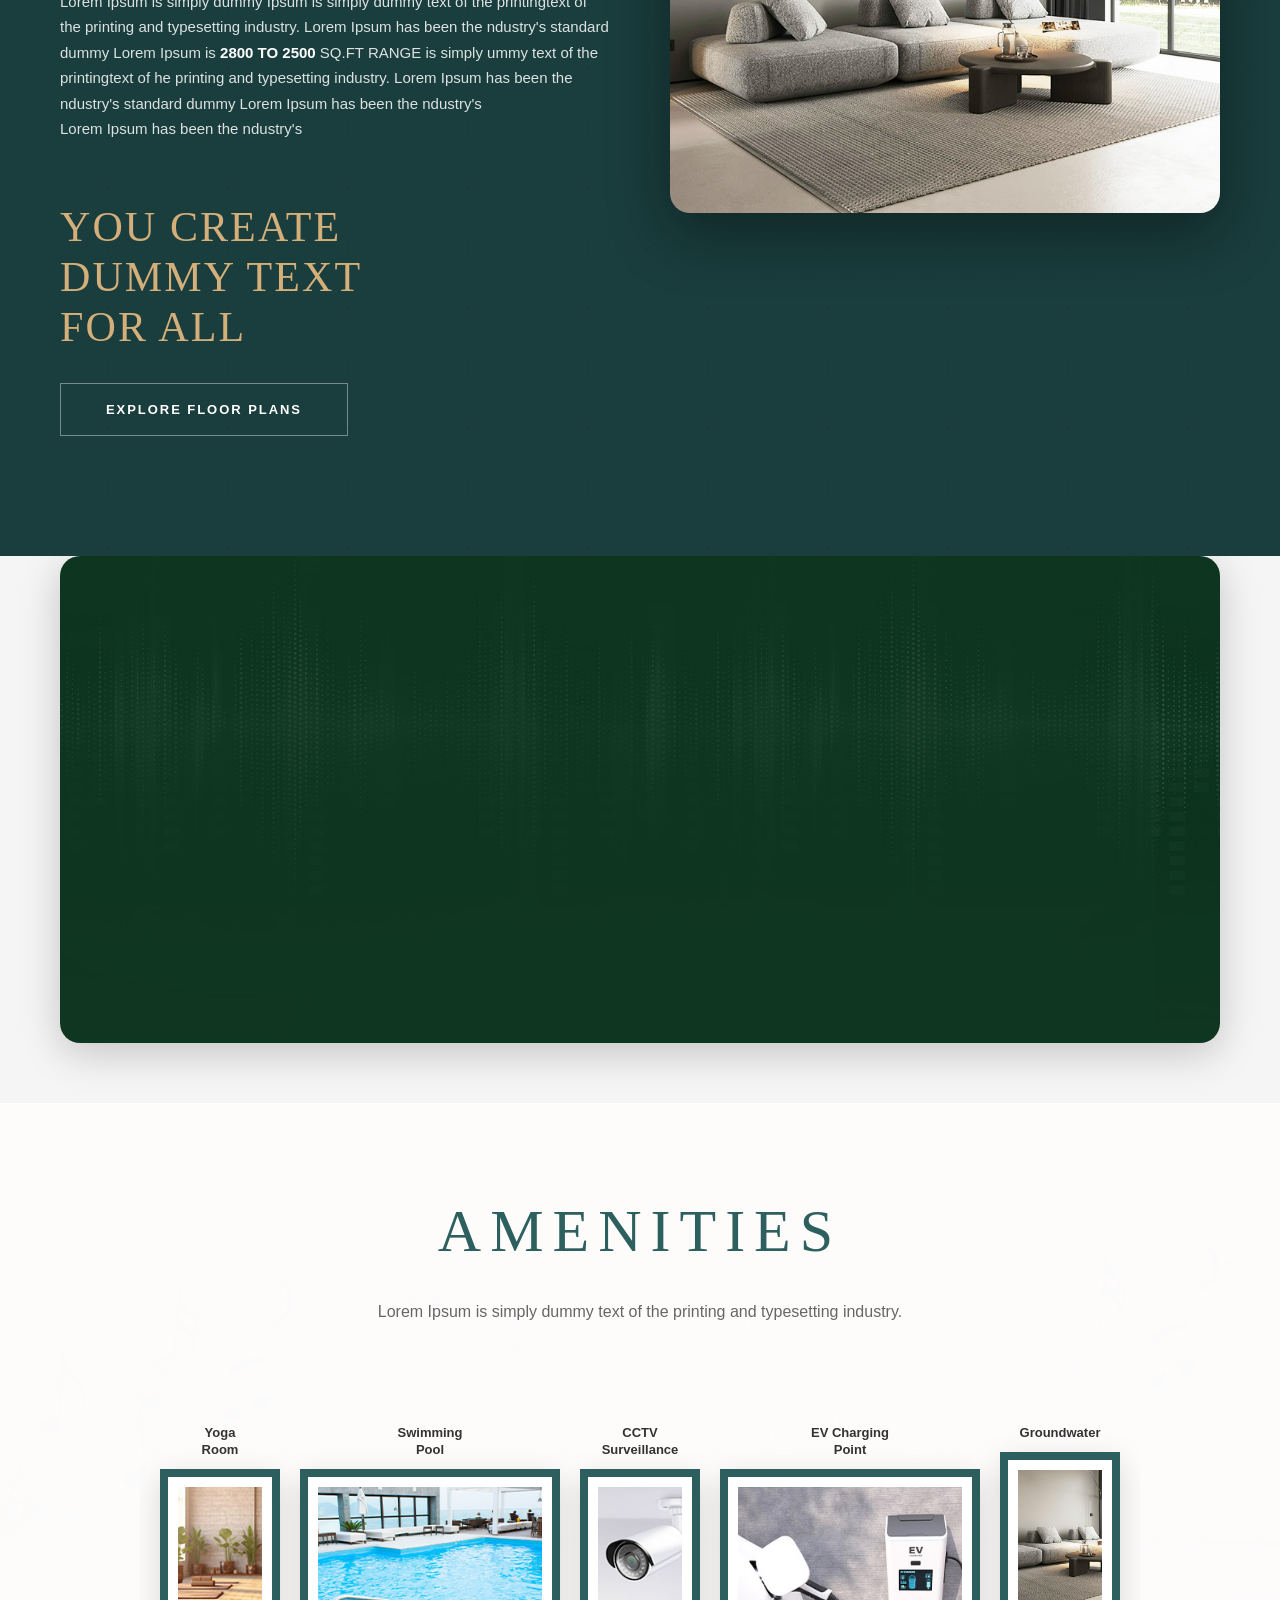
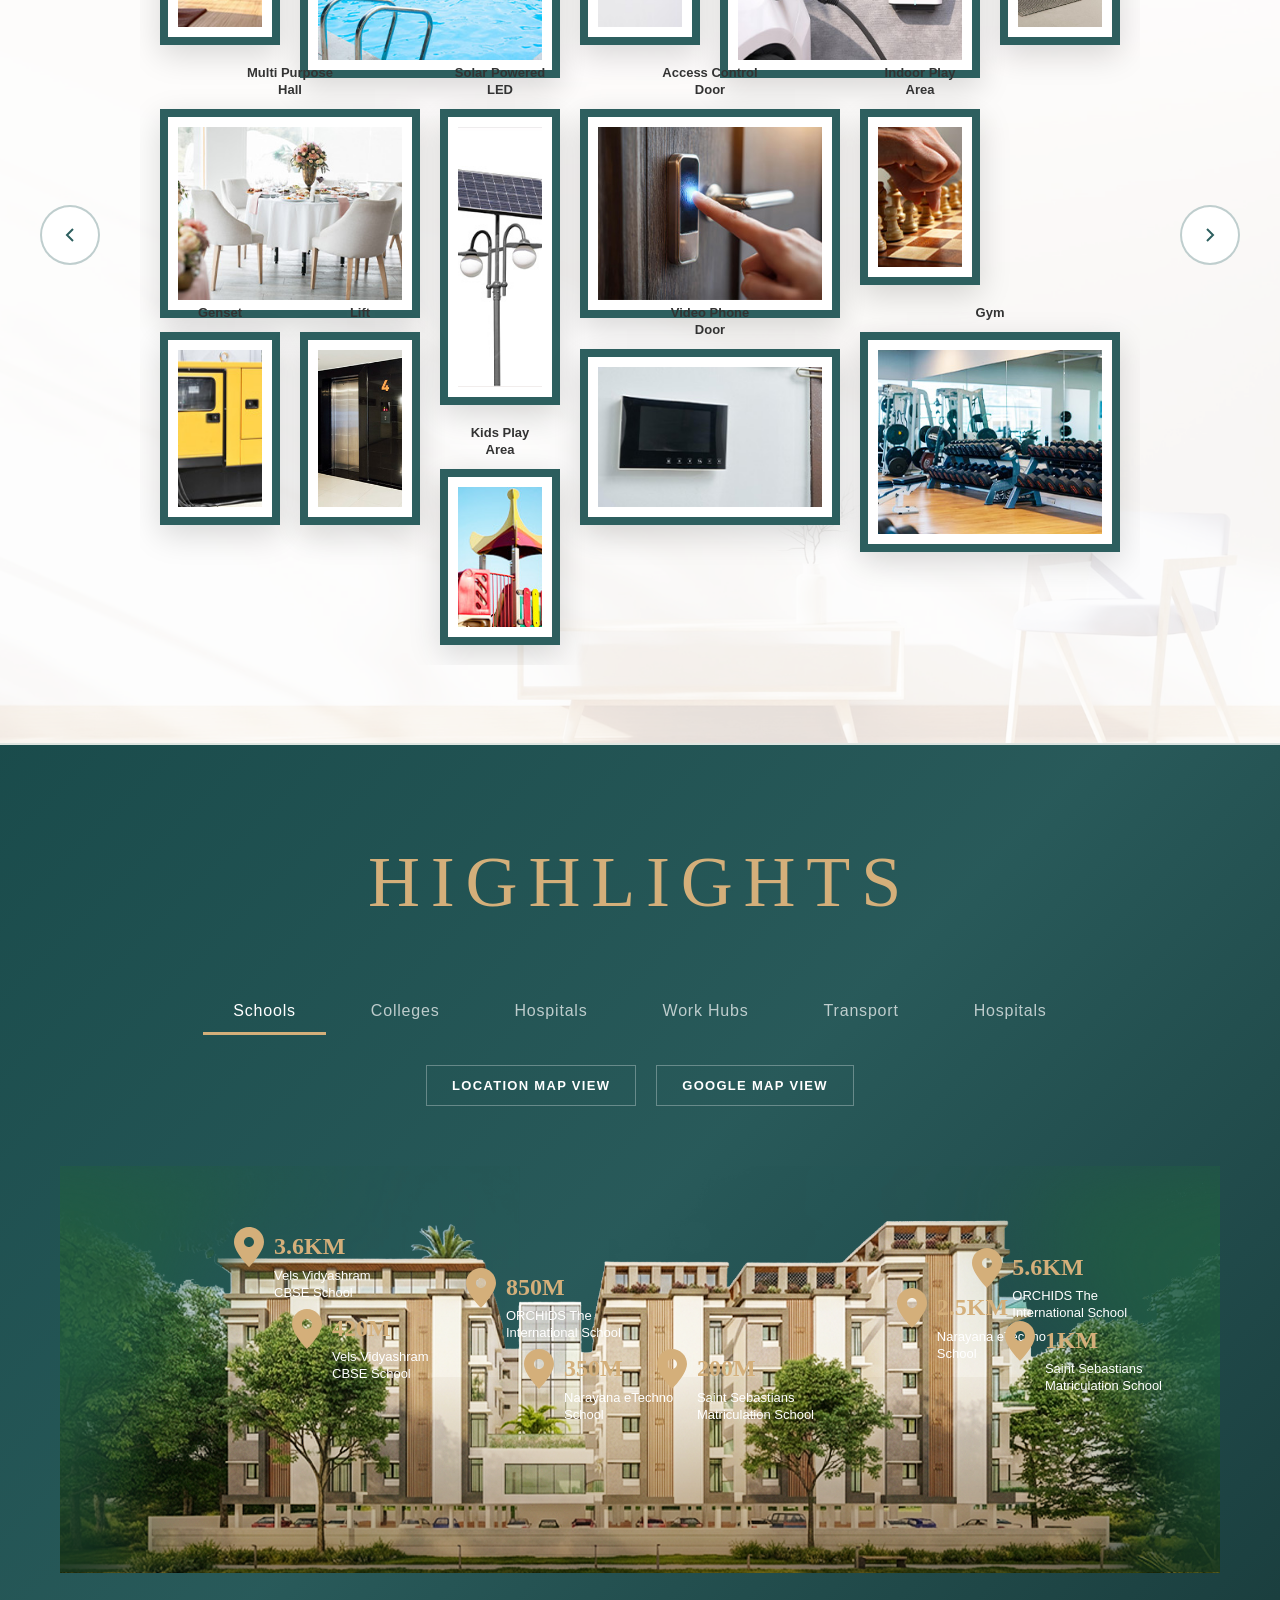
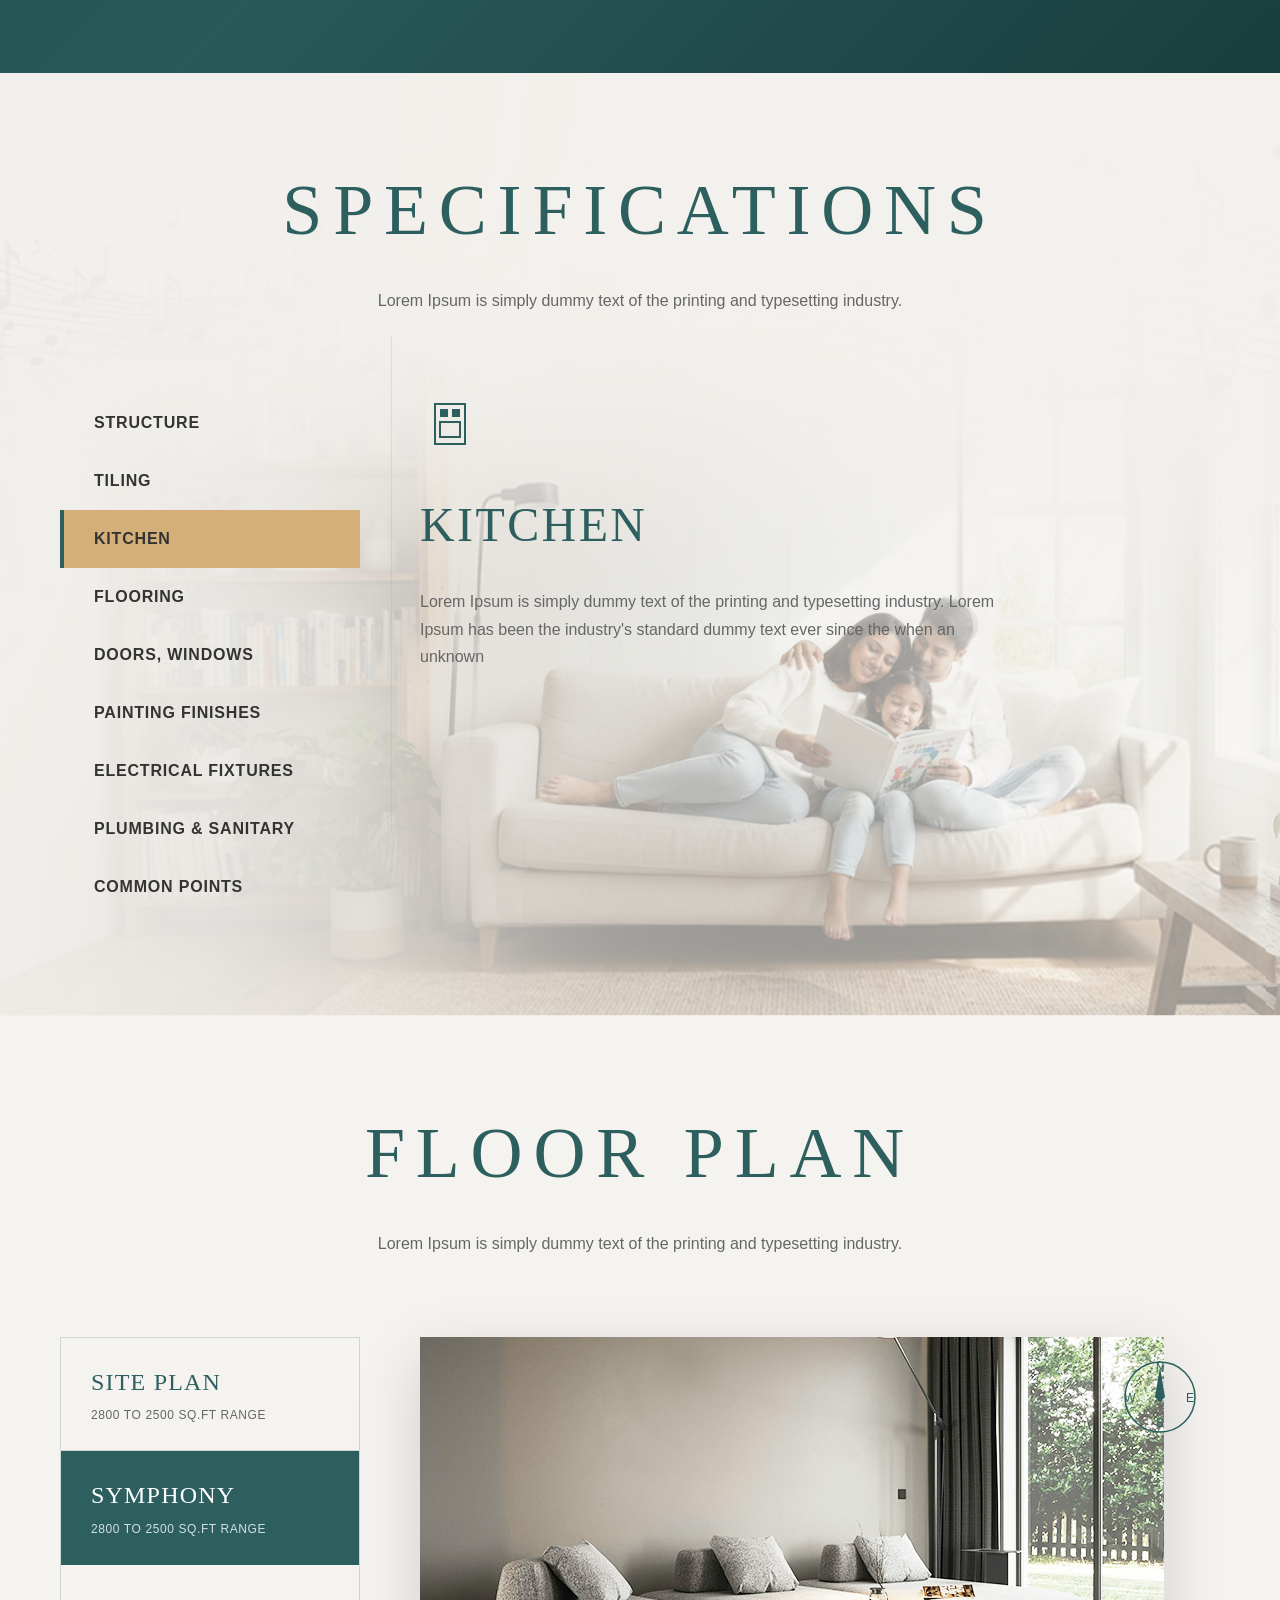
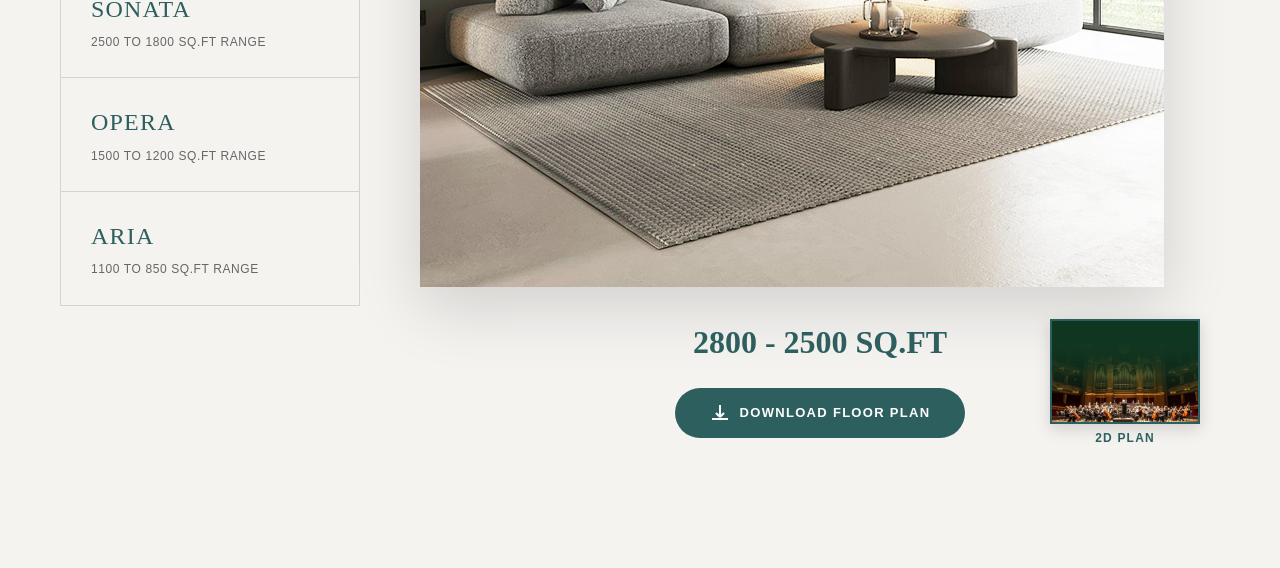
==== commit b19f54be: "Implement Sections 4, 5, and 6 - Location Highlights, Specifications, and Floor Plan Co-authored-by:" ====
--- a/project-details.html
+++ b/project-details.html
@@ -472,6 +472,199 @@
         </div>
     </section>
 
+    <!-- Section 4: Location Highlights -->
+    <section class="location-highlights">
+        <div class="location-bg"></div>
+        
+        <div class="location-header">
+            <h2 class="location-title">HIGHLIGHTS</h2>
+        </div>
+
+        <div class="location-tabs">
+            <button class="location-tab active" data-tab="schools">Schools</button>
+            <button class="location-tab" data-tab="colleges">Colleges</button>
+            <button class="location-tab" data-tab="hospitals">Hospitals</button>
+            <button class="location-tab" data-tab="work-hubs">Work Hubs</button>
+            <button class="location-tab" data-tab="transport">Transport</button>
+            <button class="location-tab" data-tab="hospitals2">Hospitals</button>
+        </div>
+
+        <div class="location-view-buttons">
+            <button class="location-view-btn">LOCATION MAP VIEW</button>
+            <button class="location-view-btn">GOOGLE MAP VIEW</button>
+        </div>
+
+        <div class="location-content">
+            <img src="project-detail-page/asset/building-bg.png" alt="Building" class="location-building">
+            
+            <!-- Location markers for Schools -->
+            <div class="location-markers" data-content="schools">
+                <div class="location-marker" style="top: 15%; left: 15%;">
+                    <div class="marker-icon"></div>
+                    <div class="marker-text">
+                        <div class="marker-distance">3.6KM</div>
+                        <div class="marker-name">Vels Vidyashram<br>CBSE School</div>
+                    </div>
+                </div>
+                <div class="location-marker" style="top: 25%; left: 35%;">
+                    <div class="marker-icon"></div>
+                    <div class="marker-text">
+                        <div class="marker-distance">850M</div>
+                        <div class="marker-name">ORCHIDS The<br>International School</div>
+                    </div>
+                </div>
+                <div class="location-marker" style="top: 20%; right: 8%;">
+                    <div class="marker-icon"></div>
+                    <div class="marker-text">
+                        <div class="marker-distance">5.6KM</div>
+                        <div class="marker-name">ORCHIDS The<br>International School</div>
+                    </div>
+                </div>
+                <div class="location-marker" style="top: 35%; left: 20%;">
+                    <div class="marker-icon"></div>
+                    <div class="marker-text">
+                        <div class="marker-distance">420M</div>
+                        <div class="marker-name">Vels Vidyashram<br>CBSE School</div>
+                    </div>
+                </div>
+                <div class="location-marker" style="top: 45%; left: 40%;">
+                    <div class="marker-icon"></div>
+                    <div class="marker-text">
+                        <div class="marker-distance">350M</div>
+                        <div class="marker-name">Narayana eTechno<br>School</div>
+                    </div>
+                </div>
+                <div class="location-marker" style="top: 45%; right: 35%;">
+                    <div class="marker-icon"></div>
+                    <div class="marker-text">
+                        <div class="marker-distance">200M</div>
+                        <div class="marker-name">Saint Sebastians<br>Matriculation School</div>
+                    </div>
+                </div>
+                <div class="location-marker" style="top: 30%; right: 15%;">
+                    <div class="marker-icon"></div>
+                    <div class="marker-text">
+                        <div class="marker-distance">2.5KM</div>
+                        <div class="marker-name">Narayana eTechno<br>School</div>
+                    </div>
+                </div>
+                <div class="location-marker" style="top: 38%; right: 5%;">
+                    <div class="marker-icon"></div>
+                    <div class="marker-text">
+                        <div class="marker-distance">1KM</div>
+                        <div class="marker-name">Saint Sebastians<br>Matriculation School</div>
+                    </div>
+                </div>
+            </div>
+        </div>
+    </section>
+
+    <!-- Section 5: Specifications -->
+    <section class="specifications">
+        <div class="specifications-bg"></div>
+        
+        <div class="specifications-header">
+            <h2 class="specifications-title">SPECIFICATIONS</h2>
+            <p class="specifications-subtitle">Lorem Ipsum is simply dummy text of the printing and typesetting industry.</p>
+        </div>
+
+        <div class="specifications-content">
+            <div class="specifications-tabs">
+                <button class="spec-tab" data-tab="structure">STRUCTURE</button>
+                <button class="spec-tab" data-tab="tiling">TILING</button>
+                <button class="spec-tab active" data-tab="kitchen">KITCHEN</button>
+                <button class="spec-tab" data-tab="flooring">FLOORING</button>
+                <button class="spec-tab" data-tab="doors-windows">DOORS, WINDOWS</button>
+                <button class="spec-tab" data-tab="painting">PAINTING FINISHES</button>
+                <button class="spec-tab" data-tab="electrical">ELECTRICAL FIXTURES</button>
+                <button class="spec-tab" data-tab="plumbing">PLUMBING & SANITARY</button>
+                <button class="spec-tab" data-tab="common">COMMON POINTS</button>
+            </div>
+
+            <div class="specifications-display">
+                <div class="spec-content active" data-content="kitchen">
+                    <div class="spec-icon">
+                        <svg width="60" height="60" viewBox="0 0 60 60" fill="none">
+                            <path d="M15 10h30v40H15V10z" stroke="#2d5f5f" stroke-width="2" fill="none"/>
+                            <rect x="20" y="15" width="8" height="8" fill="#2d5f5f"/>
+                            <rect x="32" y="15" width="8" height="8" fill="#2d5f5f"/>
+                            <rect x="20" y="28" width="20" height="15" fill="none" stroke="#2d5f5f" stroke-width="2"/>
+                        </svg>
+                    </div>
+                    <h3 class="spec-heading">KITCHEN</h3>
+                    <p class="spec-text">Lorem Ipsum is simply dummy text of the printing and typesetting industry. Lorem Ipsum has been the industry's standard dummy text ever since the when an unknown</p>
+                </div>
+            </div>
+        </div>
+    </section>
+
+    <!-- Section 6: Floor Plan -->
+    <section class="floor-plan">
+        <div class="floor-plan-bg"></div>
+        
+        <div class="floor-plan-header">
+            <h2 class="floor-plan-title">FLOOR PLAN</h2>
+            <p class="floor-plan-subtitle">Lorem Ipsum is simply dummy text of the printing and typesetting industry.</p>
+        </div>
+
+        <div class="floor-plan-content">
+            <div class="floor-plan-tabs">
+                <div class="floor-tab" data-tab="site-plan">
+                    <div class="floor-tab-name">SITE PLAN</div>
+                    <div class="floor-tab-range">2800 TO 2500 SQ.FT RANGE</div>
+                </div>
+                <div class="floor-tab active" data-tab="symphony">
+                    <div class="floor-tab-name">SYMPHONY</div>
+                    <div class="floor-tab-range">2800 TO 2500 SQ.FT RANGE</div>
+                </div>
+                <div class="floor-tab" data-tab="sonata">
+                    <div class="floor-tab-name">SONATA</div>
+                    <div class="floor-tab-range">2500 TO 1800 SQ.FT RANGE</div>
+                </div>
+                <div class="floor-tab" data-tab="opera">
+                    <div class="floor-tab-name">OPERA</div>
+                    <div class="floor-tab-range">1500 TO 1200 SQ.FT RANGE</div>
+                </div>
+                <div class="floor-tab" data-tab="aria">
+                    <div class="floor-tab-name">ARIA</div>
+                    <div class="floor-tab-range">1100 TO 850 SQ.FT RANGE</div>
+                </div>
+            </div>
+
+            <div class="floor-plan-display">
+                <div class="compass-icon">
+                    <svg width="80" height="80" viewBox="0 0 80 80">
+                        <circle cx="40" cy="40" r="35" stroke="#2d5f5f" stroke-width="1.5" fill="none"/>
+                        <text x="40" y="15" text-anchor="middle" fill="#2d5f5f" font-size="12">N</text>
+                        <text x="40" y="70" text-anchor="middle" fill="#2d5f5f" font-size="12">S</text>
+                        <text x="10" y="45" text-anchor="middle" fill="#2d5f5f" font-size="12">W</text>
+                        <text x="70" y="45" text-anchor="middle" fill="#2d5f5f" font-size="12">E</text>
+                        <polygon points="40,10 45,40 40,45 35,40" fill="#2d5f5f"/>
+                    </svg>
+                </div>
+                
+                <div class="floor-plan-image">
+                    <img src="project-detail-page/asset/intro-img-1.jpg" alt="Floor Plan" class="floor-3d-plan">
+                </div>
+
+                <div class="floor-plan-info">
+                    <div class="floor-sqft">2800 - 2500 SQ.FT</div>
+                    <button class="floor-download-btn">
+                        <svg width="20" height="20" viewBox="0 0 20 20" fill="none">
+                            <path d="M10 2v12M10 14l-4-4M10 14l4-4M2 16h16" stroke="currentColor" stroke-width="2"/>
+                        </svg>
+                        DOWNLOAD FLOOR PLAN
+                    </button>
+                </div>
+
+                <div class="floor-2d-plan">
+                    <img src="project-detail-page/asset/intro-img-2.jpg" alt="2D Plan">
+                    <div class="floor-2d-label">2D PLAN</div>
+                </div>
+            </div>
+        </div>
+    </section>
+
     <!-- JavaScript -->
     <script src="js/navbar.js"></script>
     <script src="js/project-details.js"></script>
--- a/css/project-details.css
+++ b/css/project-details.css
@@ -877,3 +877,525 @@
         padding: 8px;
     }
 }
+
+/* ===================================
+   SECTION 4: Location Highlights
+   =================================== */
+
+.location-highlights {
+    position: relative;
+    width: 100%;
+    min-height: 100vh;
+    padding: 80px 60px 100px;
+    background-color: #1a3d3d;
+    overflow: hidden;
+}
+
+.location-bg {
+    position: absolute;
+    top: 0;
+    left: 0;
+    width: 100%;
+    height: 100%;
+    background: linear-gradient(135deg, #1a4d4d 0%, #2a5d5d 50%, #1a3d3d 100%);
+    opacity: 0.9;
+    z-index: 1;
+}
+
+.location-header {
+    position: relative;
+    z-index: 2;
+    text-align: center;
+    margin-bottom: 50px;
+}
+
+.location-title {
+    font-family: Georgia, 'Times New Roman', serif;
+    font-size: 72px;
+    font-weight: 400;
+    letter-spacing: 0.15em;
+    color: #d4af7a;
+    text-transform: uppercase;
+    margin: 0;
+}
+
+.location-tabs {
+    position: relative;
+    z-index: 2;
+    display: flex;
+    justify-content: center;
+    gap: 15px;
+    margin-bottom: 30px;
+    flex-wrap: wrap;
+}
+
+.location-tab {
+    padding: 12px 30px;
+    background: transparent;
+    border: none;
+    border-bottom: 3px solid transparent;
+    color: rgba(255, 255, 255, 0.7);
+    font-family: -apple-system, BlinkMacSystemFont, 'Segoe UI', Roboto, sans-serif;
+    font-size: 16px;
+    font-weight: 500;
+    letter-spacing: 0.05em;
+    cursor: pointer;
+    transition: all 0.3s ease;
+}
+
+.location-tab:hover,
+.location-tab.active {
+    color: #ffffff;
+    border-bottom-color: #d4af7a;
+}
+
+.location-view-buttons {
+    position: relative;
+    z-index: 2;
+    display: flex;
+    justify-content: center;
+    gap: 20px;
+    margin-bottom: 60px;
+}
+
+.location-view-btn {
+    padding: 12px 25px;
+    background: transparent;
+    border: 1px solid rgba(255, 255, 255, 0.3);
+    color: #ffffff;
+    font-family: -apple-system, BlinkMacSystemFont, 'Segoe UI', Roboto, sans-serif;
+    font-size: 13px;
+    font-weight: 600;
+    letter-spacing: 0.1em;
+    cursor: pointer;
+    transition: all 0.3s ease;
+}
+
+.location-view-btn:hover {
+    background: rgba(255, 255, 255, 0.1);
+    border-color: #d4af7a;
+}
+
+.location-content {
+    position: relative;
+    z-index: 2;
+    max-width: 1400px;
+    margin: 0 auto;
+}
+
+.location-building {
+    width: 100%;
+    height: auto;
+    display: block;
+}
+
+.location-markers {
+    position: absolute;
+    top: 0;
+    left: 0;
+    width: 100%;
+    height: 100%;
+}
+
+.location-marker {
+    position: absolute;
+    display: flex;
+    align-items: flex-start;
+    gap: 10px;
+}
+
+.marker-icon {
+    width: 30px;
+    height: 40px;
+    background-image: url("data:image/svg+xml,%3Csvg xmlns='http://www.w3.org/2000/svg' viewBox='0 0 24 32' fill='%23d4af7a'%3E%3Cpath d='M12 0C5.37 0 0 5.37 0 12c0 8 12 20 12 20s12-12 12-20c0-6.63-5.37-12-12-12zm0 16c-2.21 0-4-1.79-4-4s1.79-4 4-4 4 1.79 4 4-1.79 4-4 4z'/%3E%3C/svg%3E");
+    background-size: contain;
+    background-repeat: no-repeat;
+    flex-shrink: 0;
+}
+
+.marker-text {
+    color: #ffffff;
+}
+
+.marker-distance {
+    font-family: Georgia, 'Times New Roman', serif;
+    font-size: 24px;
+    font-weight: 600;
+    color: #d4af7a;
+    margin-bottom: 2px;
+}
+
+.marker-name {
+    font-family: -apple-system, BlinkMacSystemFont, 'Segoe UI', Roboto, sans-serif;
+    font-size: 13px;
+    font-weight: 500;
+    line-height: 1.3;
+    color: #ffffff;
+}
+
+/* ===================================
+   SECTION 5: Specifications
+   =================================== */
+
+.specifications {
+    position: relative;
+    width: 100%;
+    min-height: 100vh;
+    padding: 80px 60px 100px;
+    background-color: #f5f3f0;
+    overflow: hidden;
+}
+
+.specifications-bg {
+    position: absolute;
+    top: 0;
+    left: 0;
+    width: 100%;
+    height: 100%;
+    background-image: url('../project-detail-page/asset/specification.jpg');
+    background-size: cover;
+    background-position: center;
+    opacity: 0.4;
+    z-index: 1;
+}
+
+.specifications-header {
+    position: relative;
+    z-index: 2;
+    text-align: center;
+    margin-bottom: 80px;
+}
+
+.specifications-title {
+    font-family: Georgia, 'Times New Roman', serif;
+    font-size: 72px;
+    font-weight: 400;
+    letter-spacing: 0.15em;
+    color: #2d5f5f;
+    text-transform: uppercase;
+    margin: 0 0 20px 0;
+}
+
+.specifications-subtitle {
+    font-family: -apple-system, BlinkMacSystemFont, 'Segoe UI', Roboto, sans-serif;
+    font-size: 16px;
+    font-weight: 400;
+    color: #666;
+    margin: 0;
+}
+
+.specifications-content {
+    position: relative;
+    z-index: 2;
+    display: flex;
+    gap: 60px;
+    max-width: 1400px;
+    margin: 0 auto;
+    align-items: flex-start;
+}
+
+.specifications-tabs {
+    flex-shrink: 0;
+    width: 300px;
+    display: flex;
+    flex-direction: column;
+    gap: 0;
+}
+
+.spec-tab {
+    padding: 20px 30px;
+    background: transparent;
+    border: none;
+    border-left: 4px solid transparent;
+    color: #333;
+    font-family: -apple-system, BlinkMacSystemFont, 'Segoe UI', Roboto, sans-serif;
+    font-size: 16px;
+    font-weight: 600;
+    letter-spacing: 0.05em;
+    text-align: left;
+    cursor: pointer;
+    transition: all 0.3s ease;
+}
+
+.spec-tab:hover {
+    background: rgba(212, 175, 122, 0.1);
+}
+
+.spec-tab.active {
+    background: #d4af7a;
+    border-left-color: #2d5f5f;
+    color: #333;
+}
+
+.specifications-display {
+    flex: 1;
+    min-height: 500px;
+}
+
+.spec-content {
+    display: none;
+    text-align: left;
+}
+
+.spec-content.active {
+    display: block;
+}
+
+.spec-icon {
+    margin-bottom: 25px;
+}
+
+.spec-heading {
+    font-family: Georgia, 'Times New Roman', serif;
+    font-size: 48px;
+    font-weight: 400;
+    letter-spacing: 0.05em;
+    color: #2d5f5f;
+    text-transform: uppercase;
+    margin: 0 0 25px 0;
+}
+
+.spec-text {
+    font-family: -apple-system, BlinkMacSystemFont, 'Segoe UI', Roboto, sans-serif;
+    font-size: 16px;
+    font-weight: 400;
+    line-height: 1.7;
+    color: #666;
+    max-width: 600px;
+}
+
+/* ===================================
+   SECTION 6: Floor Plan
+   =================================== */
+
+.floor-plan {
+    position: relative;
+    width: 100%;
+    min-height: 100vh;
+    padding: 80px 60px 100px;
+    background-color: #f5f3f0;
+    overflow: hidden;
+}
+
+.floor-plan-bg {
+    position: absolute;
+    top: 0;
+    left: 0;
+    width: 100%;
+    height: 100%;
+    background-color: #f5f3f0;
+    z-index: 1;
+}
+
+.floor-plan-header {
+    position: relative;
+    z-index: 2;
+    text-align: center;
+    margin-bottom: 80px;
+}
+
+.floor-plan-title {
+    font-family: Georgia, 'Times New Roman', serif;
+    font-size: 72px;
+    font-weight: 400;
+    letter-spacing: 0.15em;
+    color: #2d5f5f;
+    text-transform: uppercase;
+    margin: 0 0 20px 0;
+}
+
+.floor-plan-subtitle {
+    font-family: -apple-system, BlinkMacSystemFont, 'Segoe UI', Roboto, sans-serif;
+    font-size: 16px;
+    font-weight: 400;
+    color: #666;
+    margin: 0;
+}
+
+.floor-plan-content {
+    position: relative;
+    z-index: 2;
+    display: flex;
+    gap: 60px;
+    max-width: 1400px;
+    margin: 0 auto;
+    align-items: flex-start;
+}
+
+.floor-plan-tabs {
+    flex-shrink: 0;
+    width: 300px;
+    display: flex;
+    flex-direction: column;
+    gap: 0;
+    border: 1px solid rgba(45, 95, 95, 0.2);
+}
+
+.floor-tab {
+    padding: 25px 30px;
+    background: transparent;
+    border: none;
+    border-bottom: 1px solid rgba(45, 95, 95, 0.2);
+    cursor: pointer;
+    transition: all 0.3s ease;
+    text-align: left;
+}
+
+.floor-tab:last-child {
+    border-bottom: none;
+}
+
+.floor-tab:hover {
+    background: rgba(45, 95, 95, 0.05);
+}
+
+.floor-tab.active {
+    background: #2d5f5f;
+}
+
+.floor-tab-name {
+    font-family: Georgia, 'Times New Roman', serif;
+    font-size: 24px;
+    font-weight: 400;
+    letter-spacing: 0.05em;
+    color: #2d5f5f;
+    margin-bottom: 5px;
+}
+
+.floor-tab.active .floor-tab-name {
+    color: #ffffff;
+}
+
+.floor-tab-range {
+    font-family: -apple-system, BlinkMacSystemFont, 'Segoe UI', Roboto, sans-serif;
+    font-size: 12px;
+    font-weight: 500;
+    letter-spacing: 0.05em;
+    color: #666;
+}
+
+.floor-tab.active .floor-tab-range {
+    color: rgba(255, 255, 255, 0.8);
+}
+
+.floor-plan-display {
+    flex: 1;
+    position: relative;
+}
+
+.compass-icon {
+    position: absolute;
+    top: 20px;
+    right: 20px;
+    z-index: 10;
+}
+
+.floor-plan-image {
+    margin-bottom: 30px;
+    text-align: center;
+}
+
+.floor-3d-plan {
+    max-width: 100%;
+    height: auto;
+    box-shadow: 0 20px 60px rgba(0, 0, 0, 0.15);
+}
+
+.floor-plan-info {
+    text-align: center;
+    margin-bottom: 30px;
+}
+
+.floor-sqft {
+    font-family: Georgia, 'Times New Roman', serif;
+    font-size: 32px;
+    font-weight: 600;
+    color: #2d5f5f;
+    margin-bottom: 20px;
+}
+
+.floor-download-btn {
+    padding: 15px 35px;
+    background: #2d5f5f;
+    border: none;
+    border-radius: 30px;
+    color: #ffffff;
+    font-family: -apple-system, BlinkMacSystemFont, 'Segoe UI', Roboto, sans-serif;
+    font-size: 13px;
+    font-weight: 600;
+    letter-spacing: 0.1em;
+    cursor: pointer;
+    transition: all 0.3s ease;
+    display: inline-flex;
+    align-items: center;
+    gap: 10px;
+}
+
+.floor-download-btn:hover {
+    background: #1a2d2d;
+    transform: translateY(-2px);
+    box-shadow: 0 5px 15px rgba(45, 95, 95, 0.3);
+}
+
+.floor-2d-plan {
+    position: absolute;
+    bottom: 20px;
+    right: 20px;
+    text-align: center;
+}
+
+.floor-2d-plan img {
+    width: 150px;
+    height: auto;
+    border: 2px solid #2d5f5f;
+    box-shadow: 0 5px 15px rgba(0, 0, 0, 0.15);
+    margin-bottom: 5px;
+}
+
+.floor-2d-label {
+    font-family: -apple-system, BlinkMacSystemFont, 'Segoe UI', Roboto, sans-serif;
+    font-size: 12px;
+    font-weight: 600;
+    color: #2d5f5f;
+    letter-spacing: 0.1em;
+}
+
+/* Responsive Design for Sections 4, 5, 6 */
+@media (max-width: 1024px) {
+    .specifications-content,
+    .floor-plan-content {
+        flex-direction: column;
+    }
+
+    .specifications-tabs,
+    .floor-plan-tabs {
+        width: 100%;
+    }
+
+    .spec-tab,
+    .floor-tab {
+        border-left: none;
+        border-bottom: 1px solid rgba(45, 95, 95, 0.2);
+    }
+}
+
+@media (max-width: 768px) {
+    .location-title,
+    .specifications-title,
+    .floor-plan-title {
+        font-size: 48px;
+    }
+
+    .location-tabs {
+        flex-direction: column;
+        align-items: center;
+    }
+
+    .marker-distance {
+        font-size: 18px;
+    }
+
+    .marker-name {
+        font-size: 11px;
+    }
+}
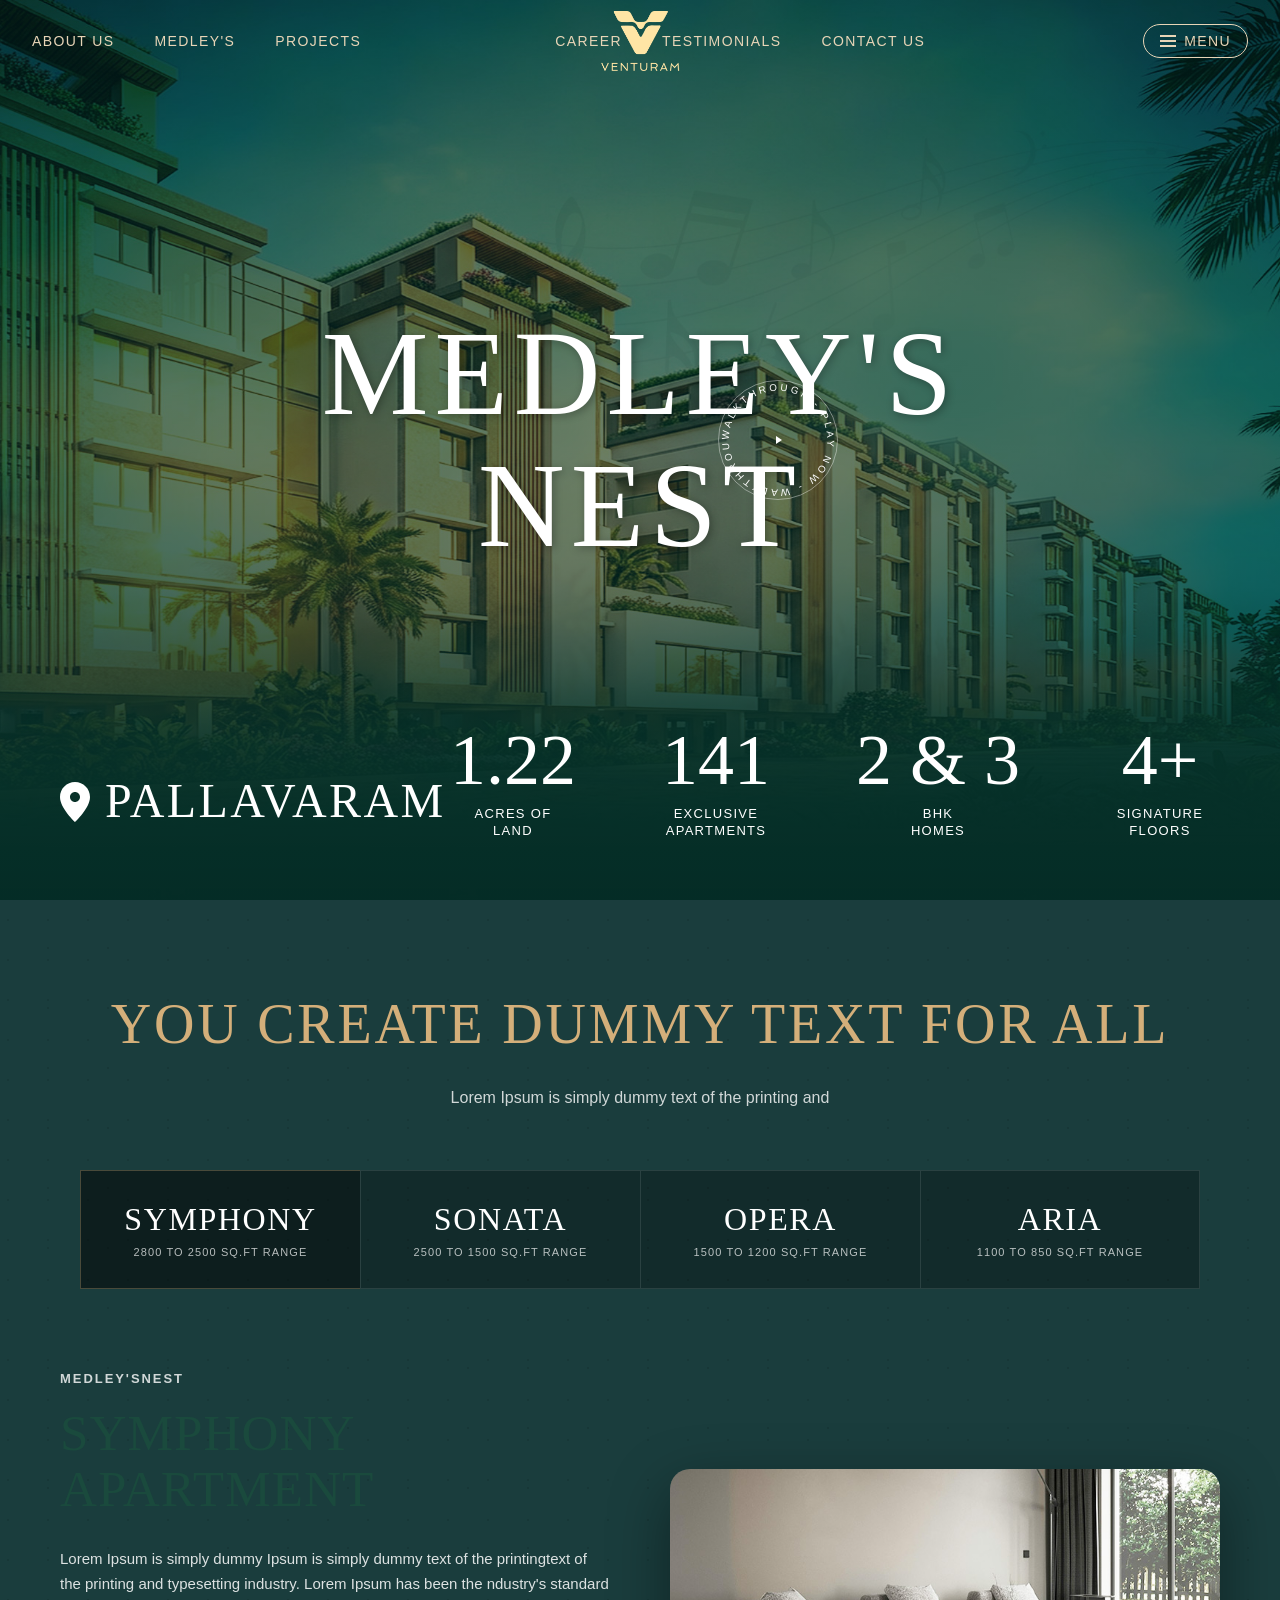
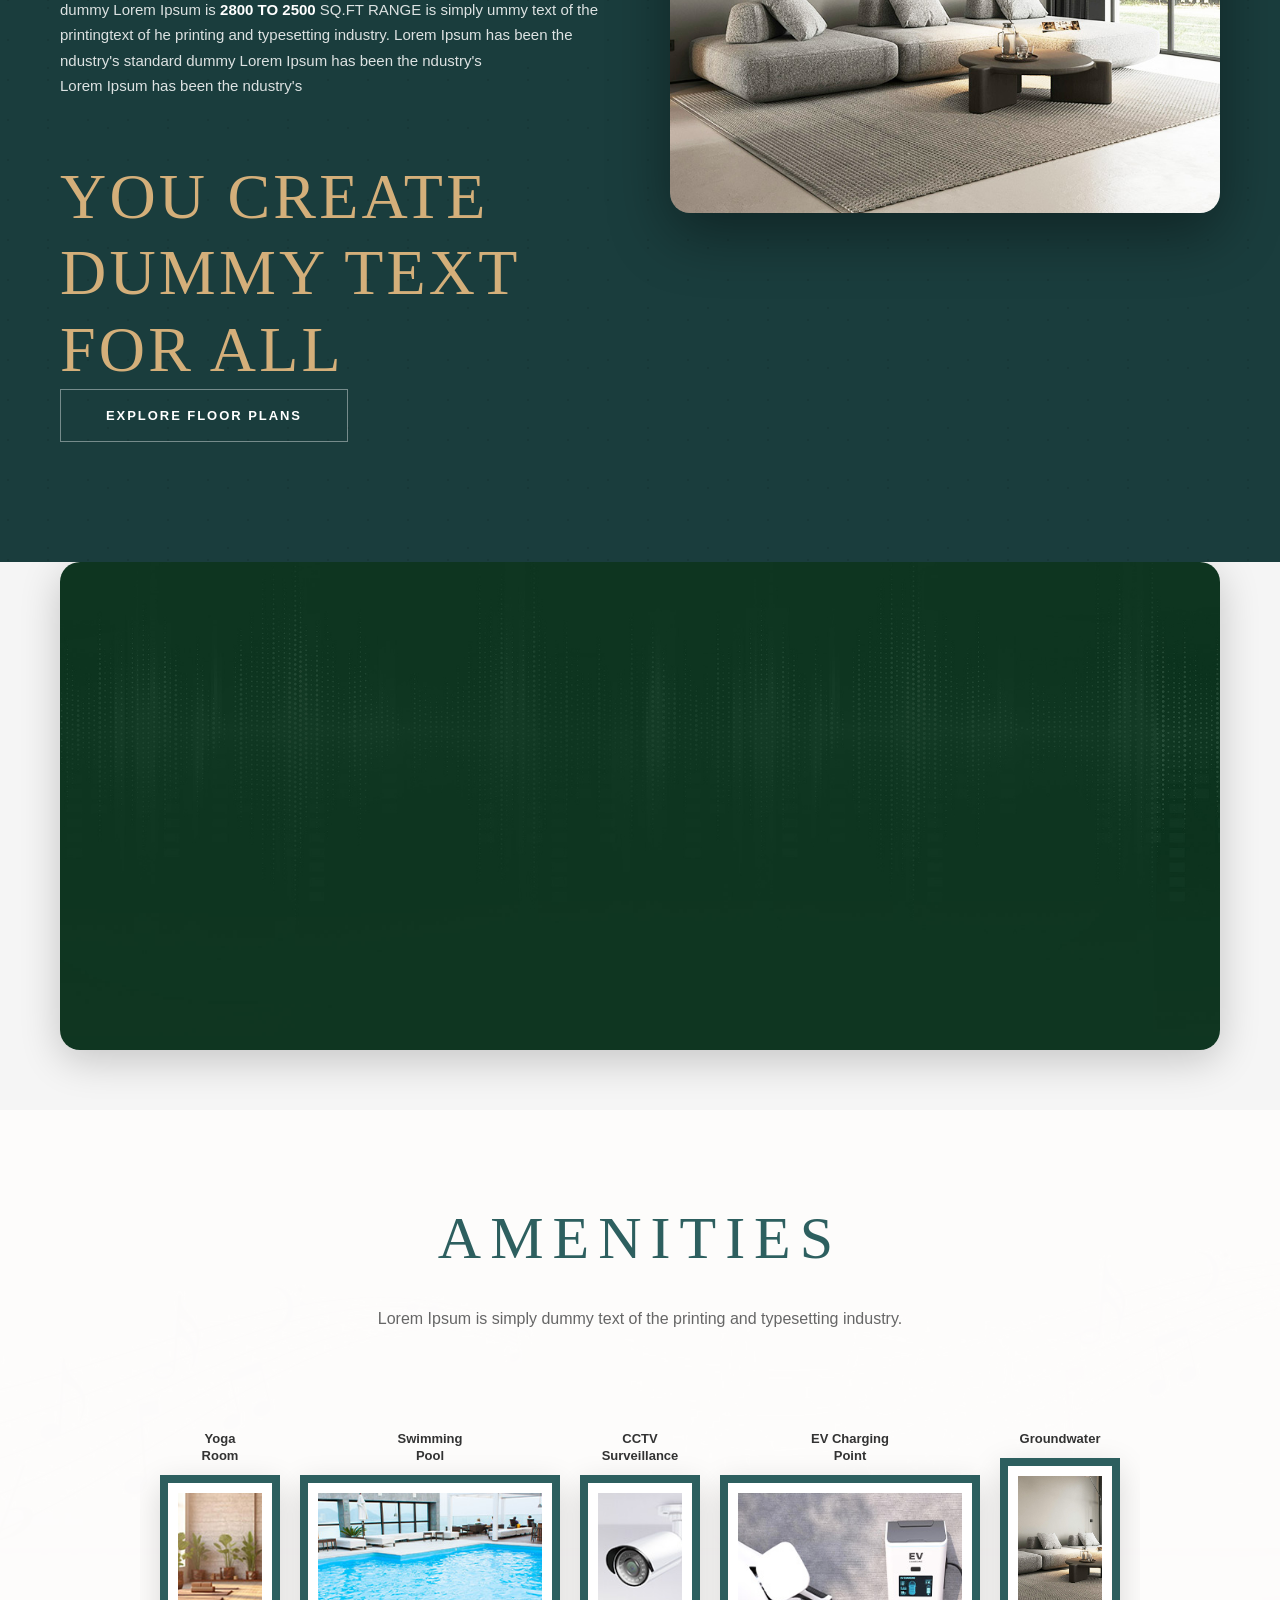
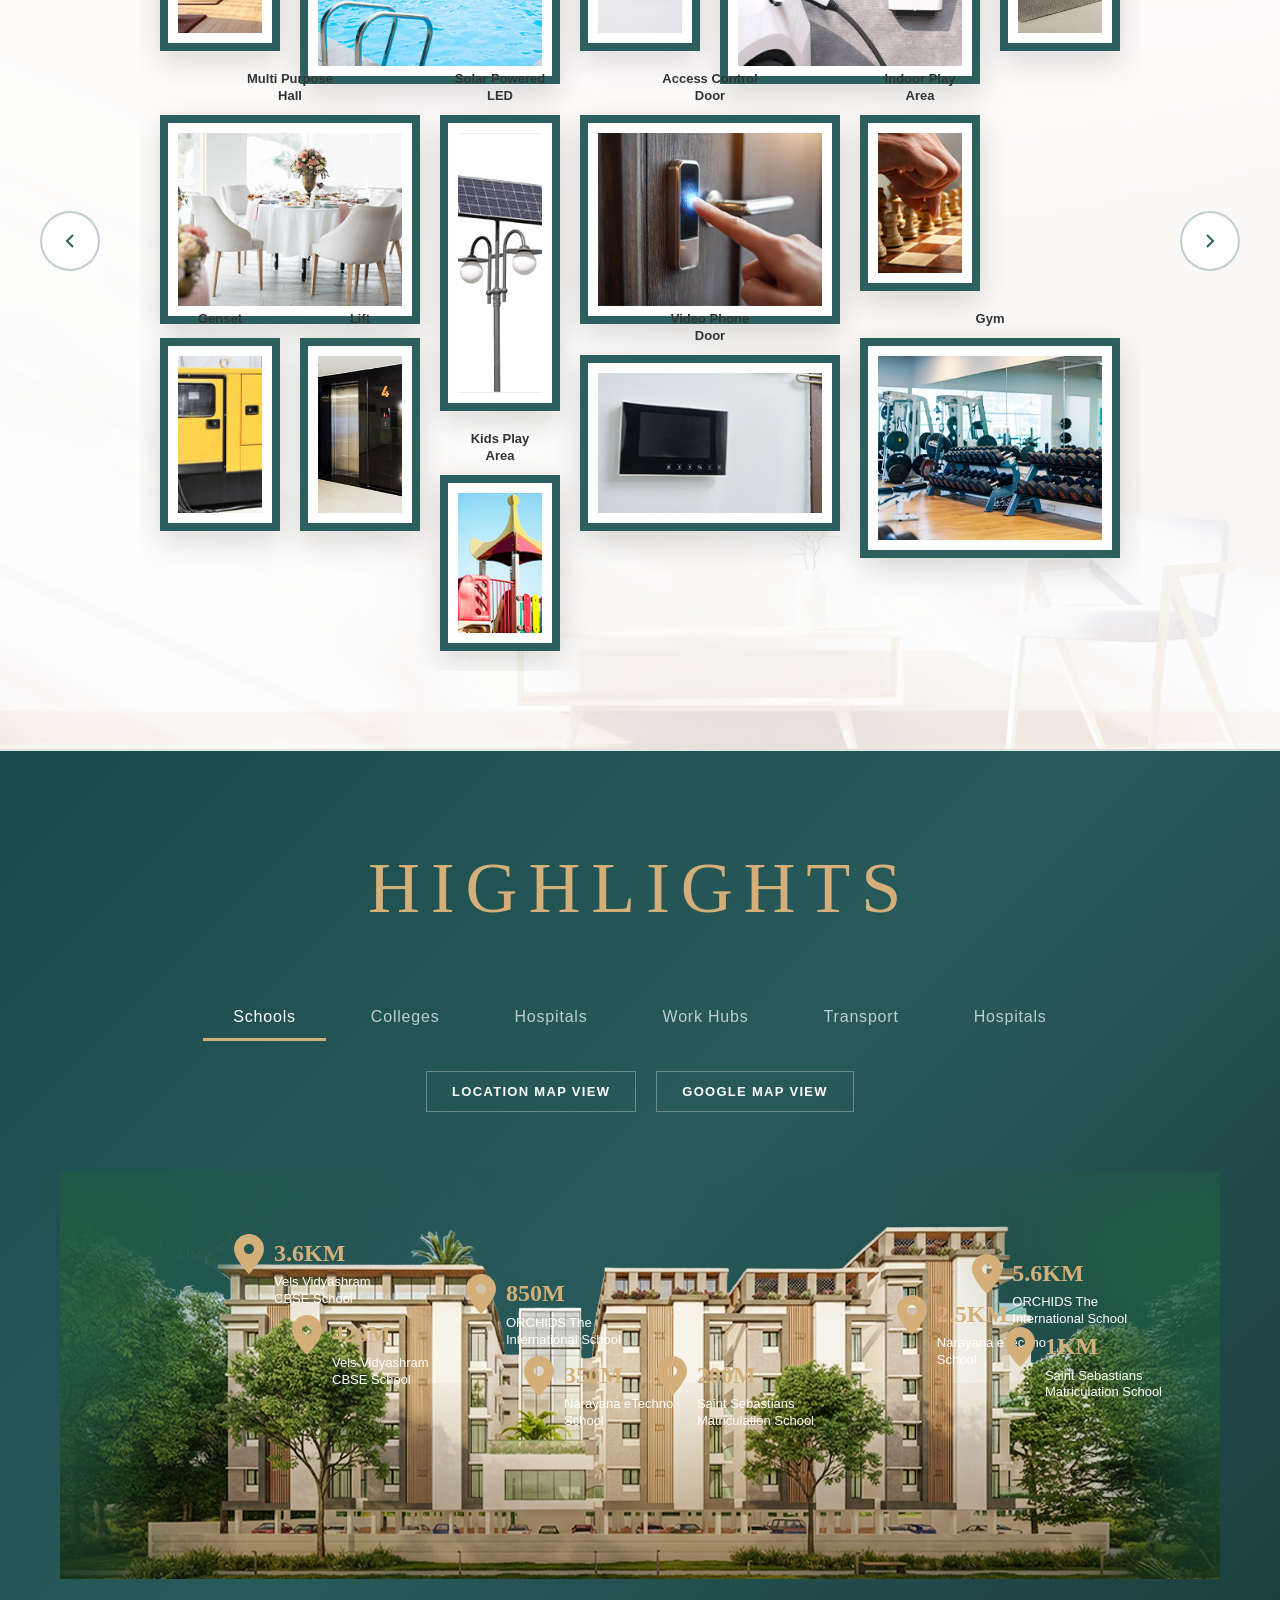
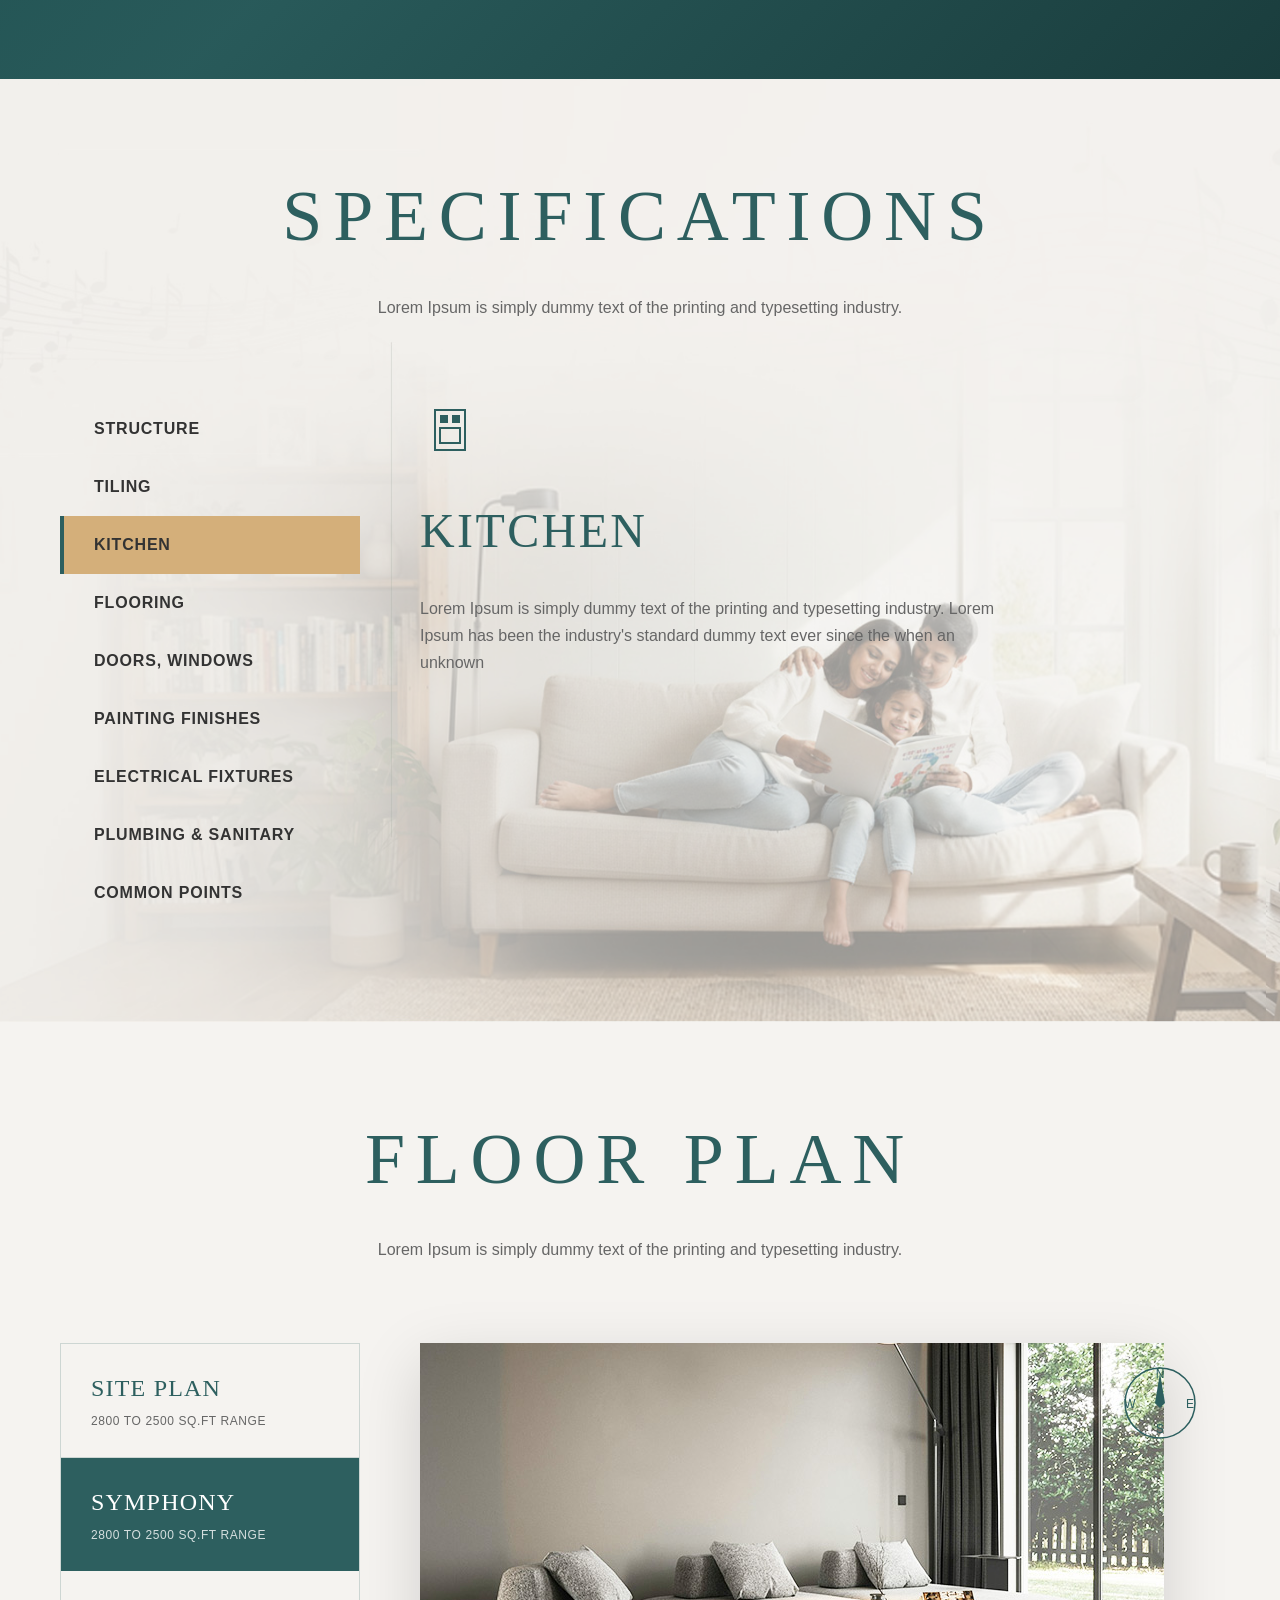
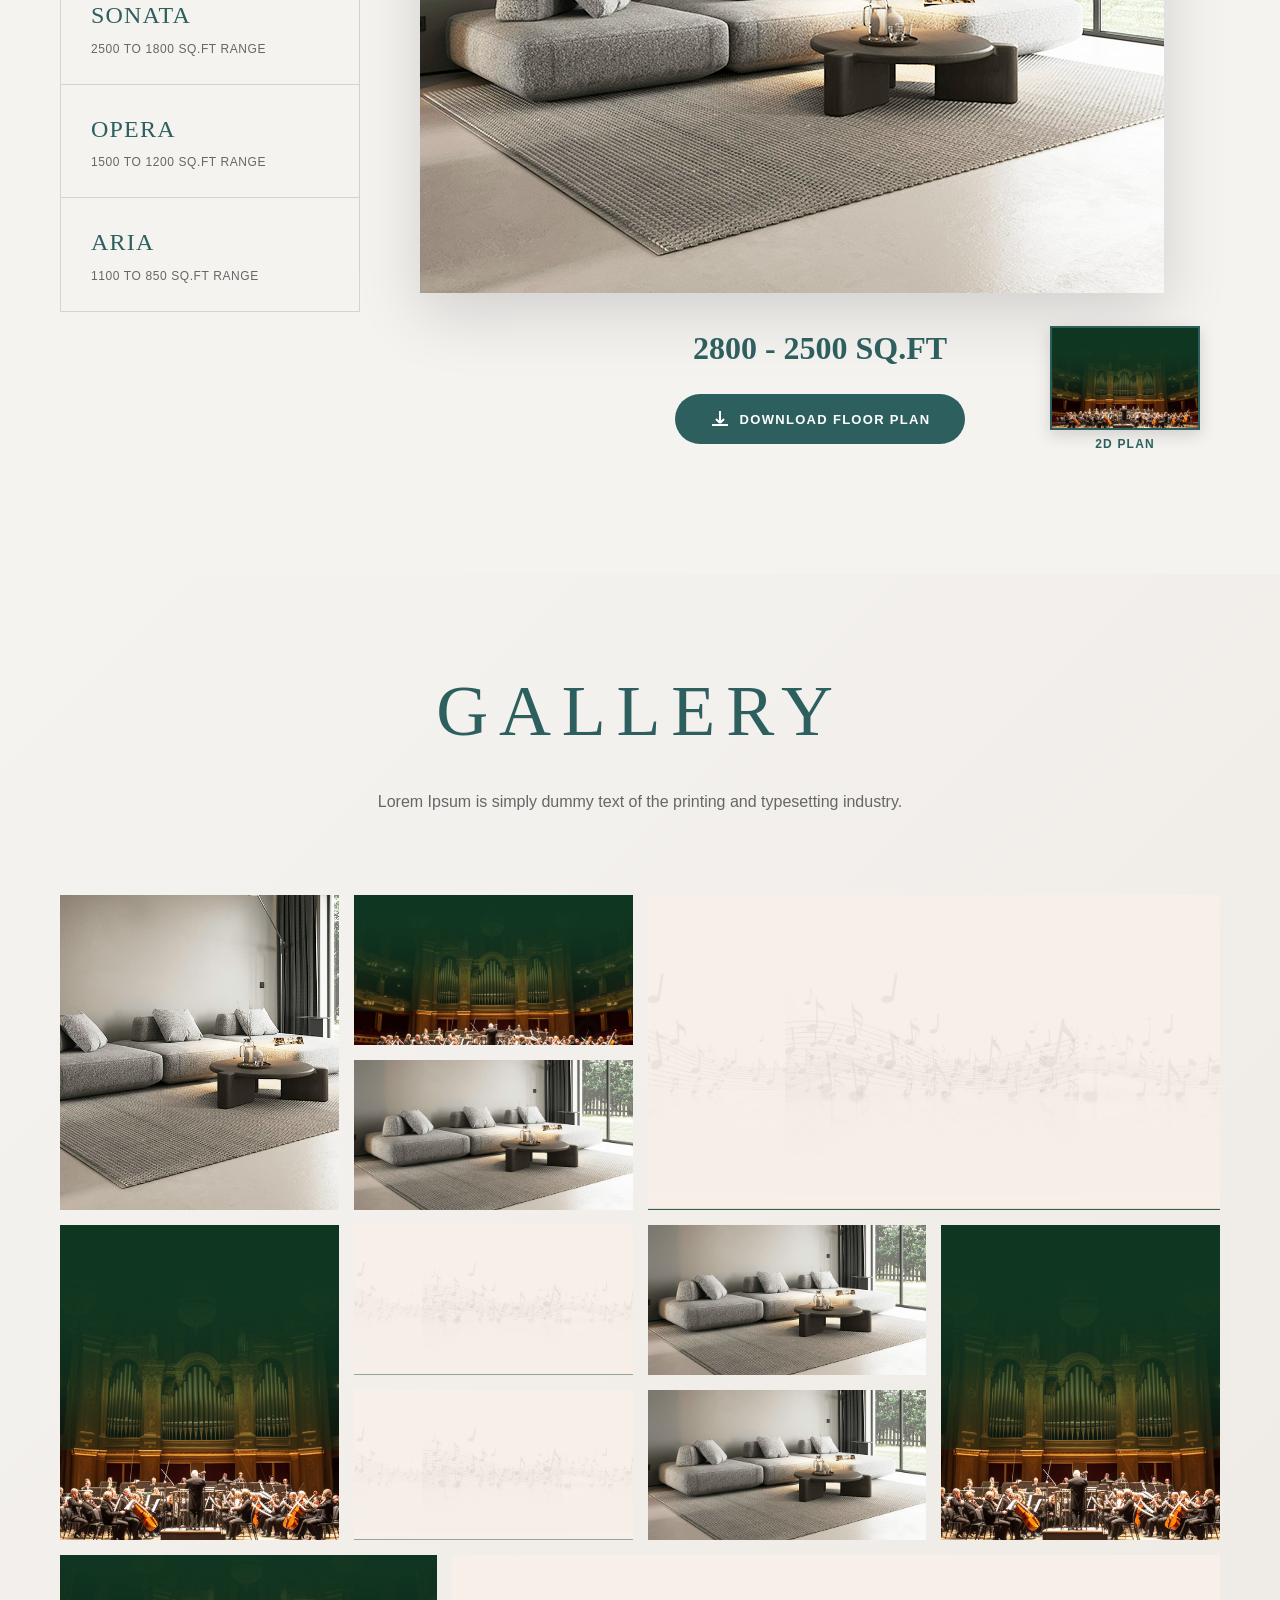
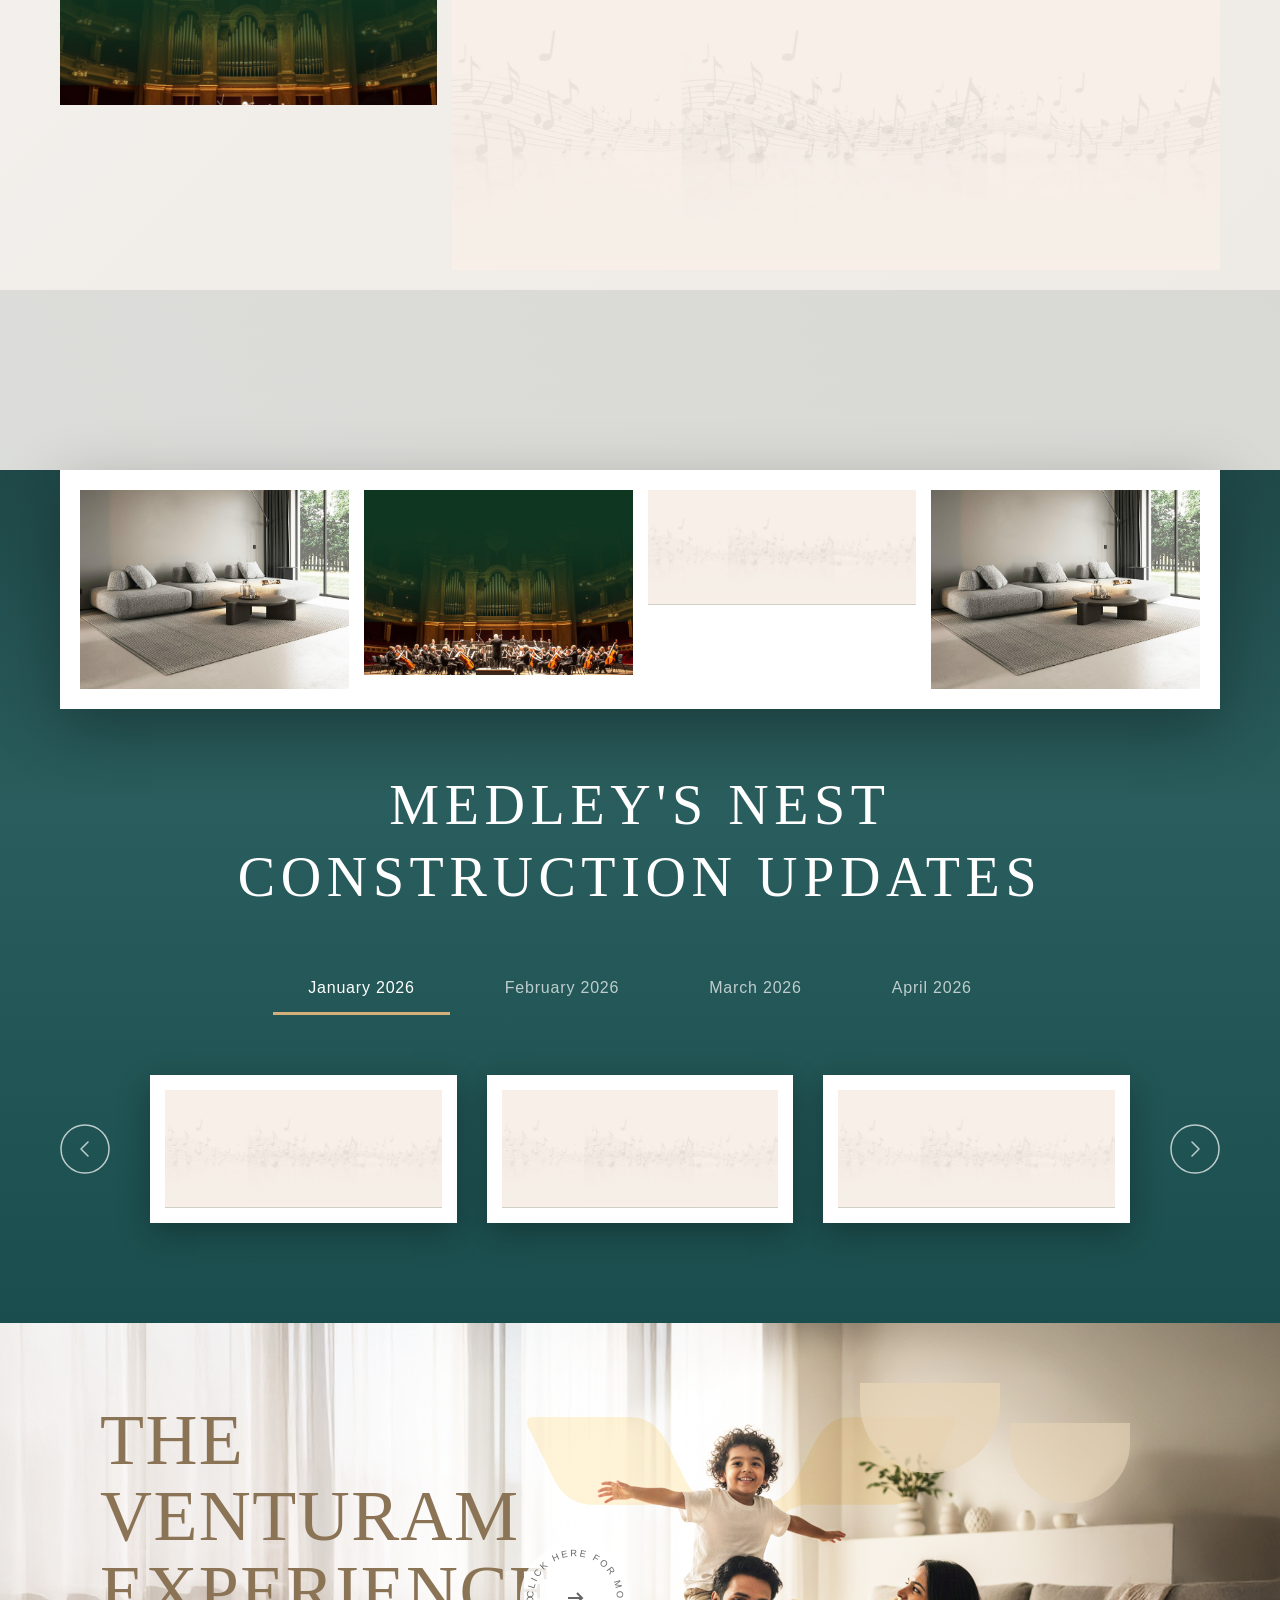
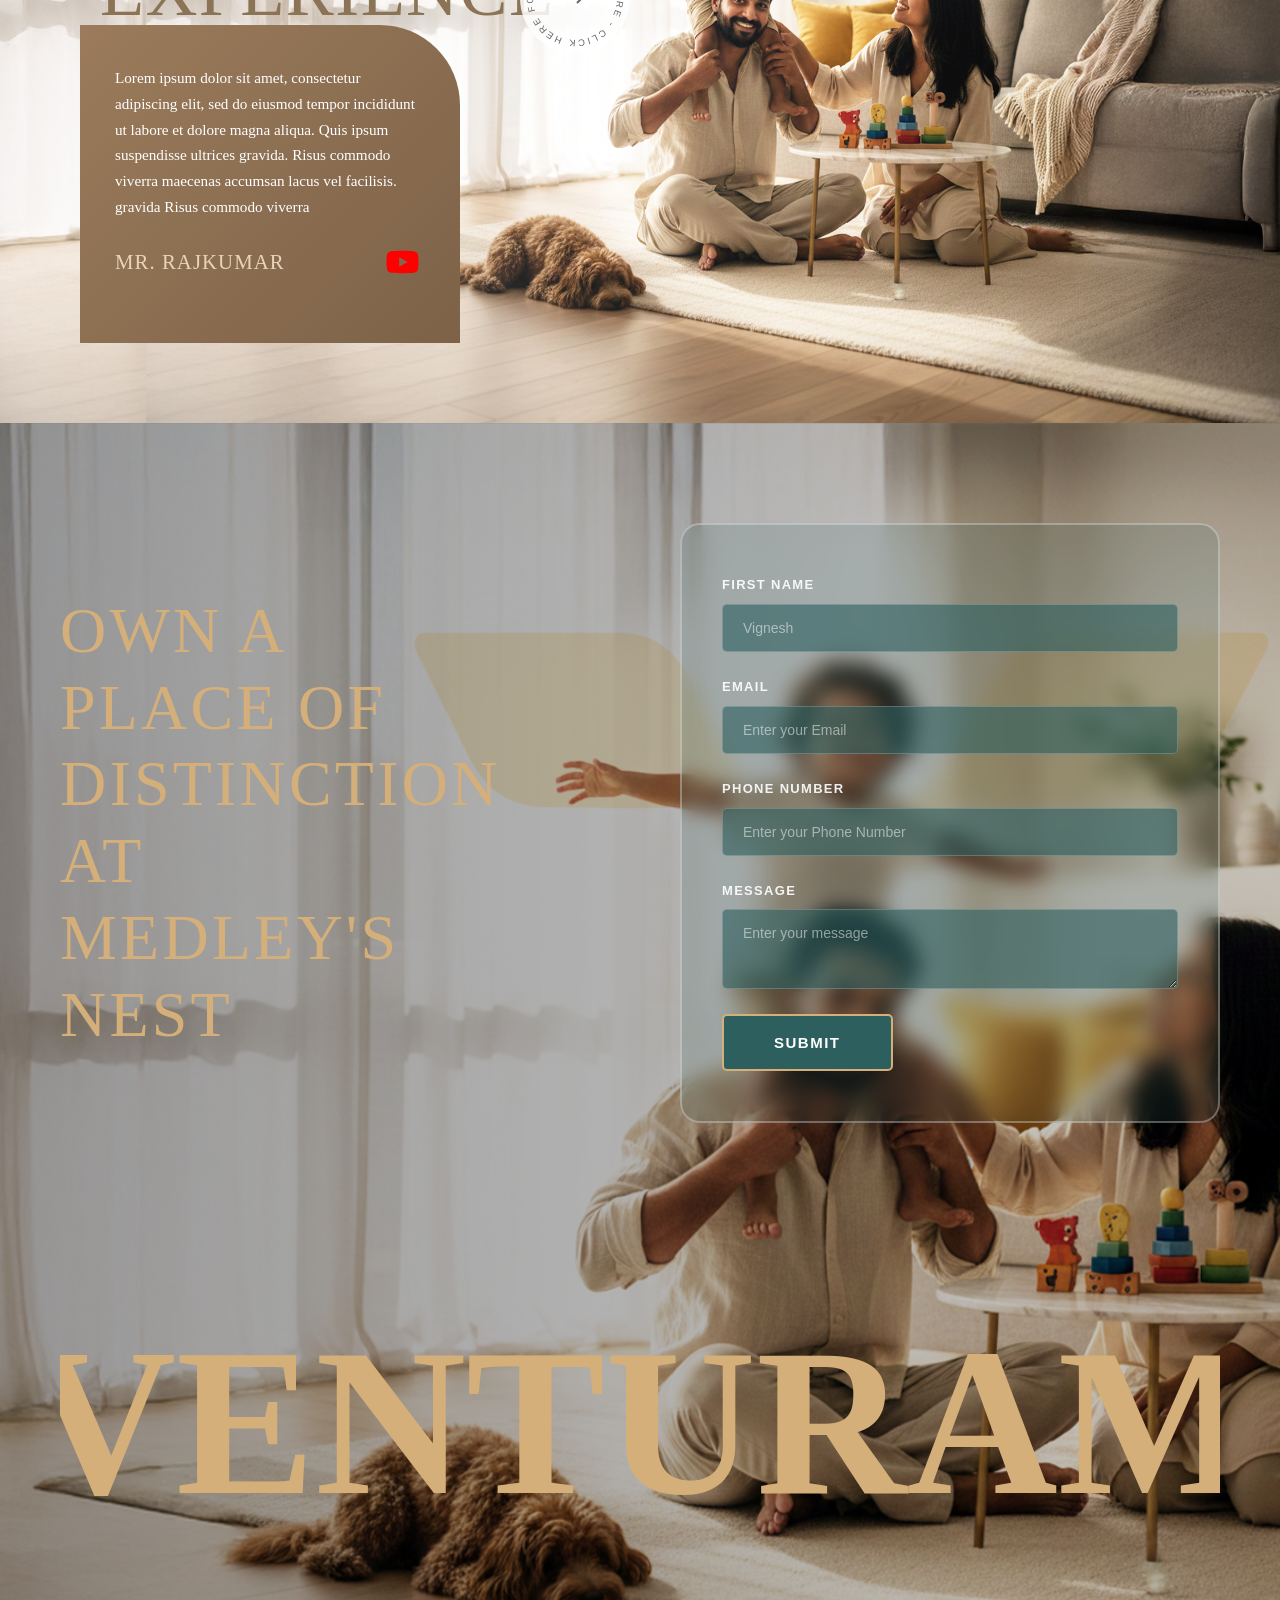
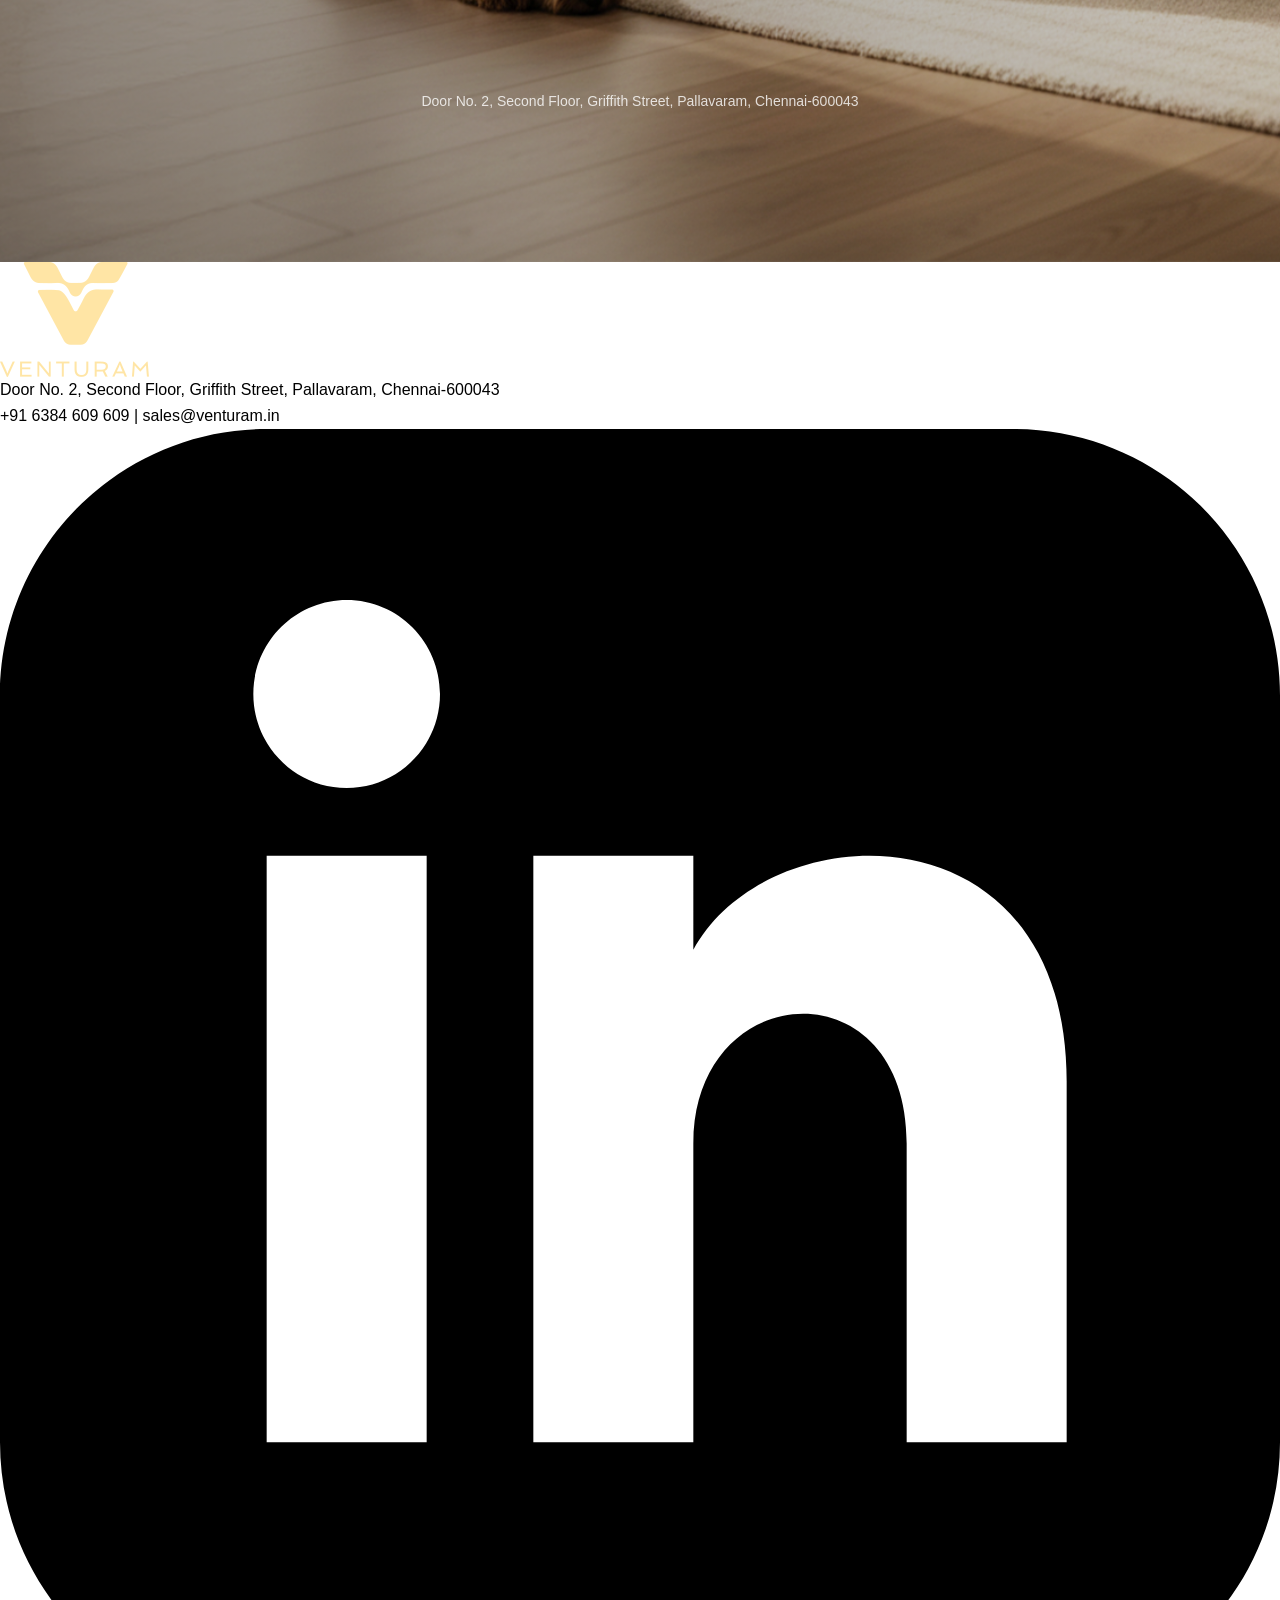
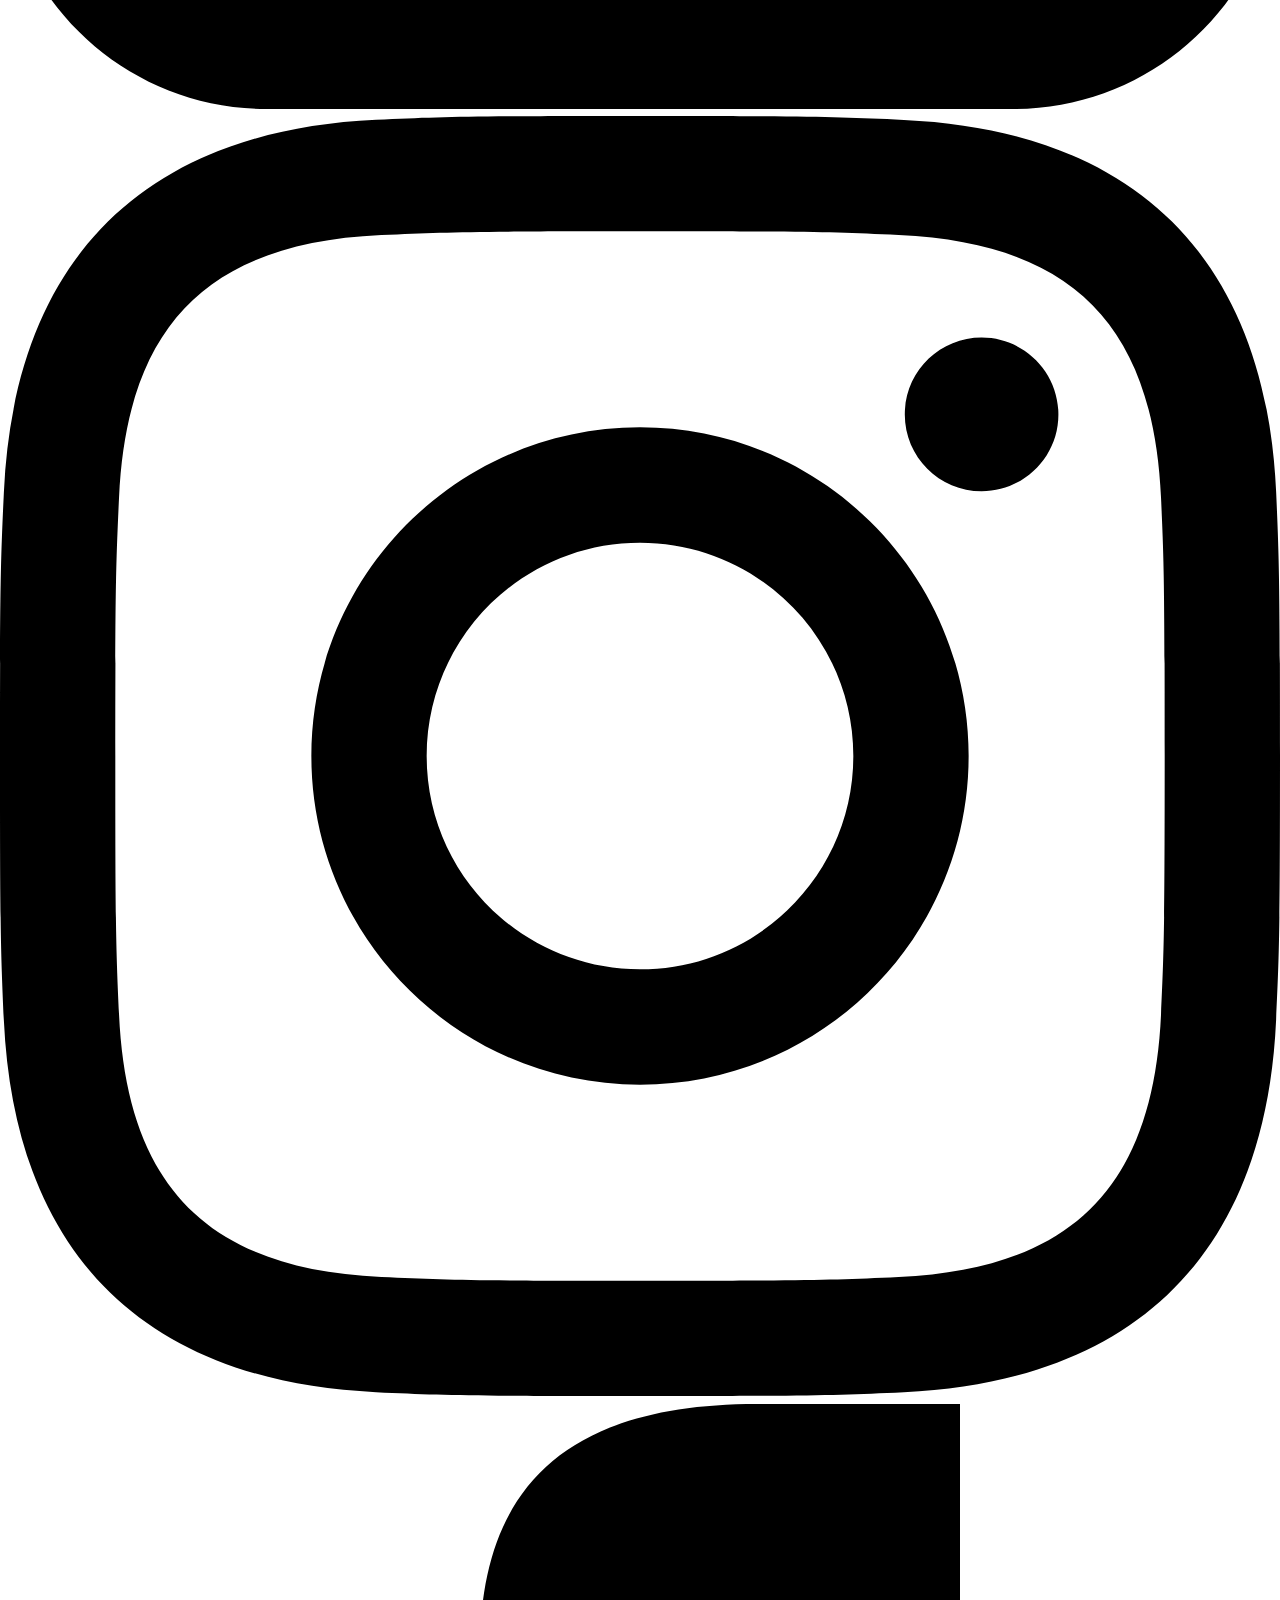
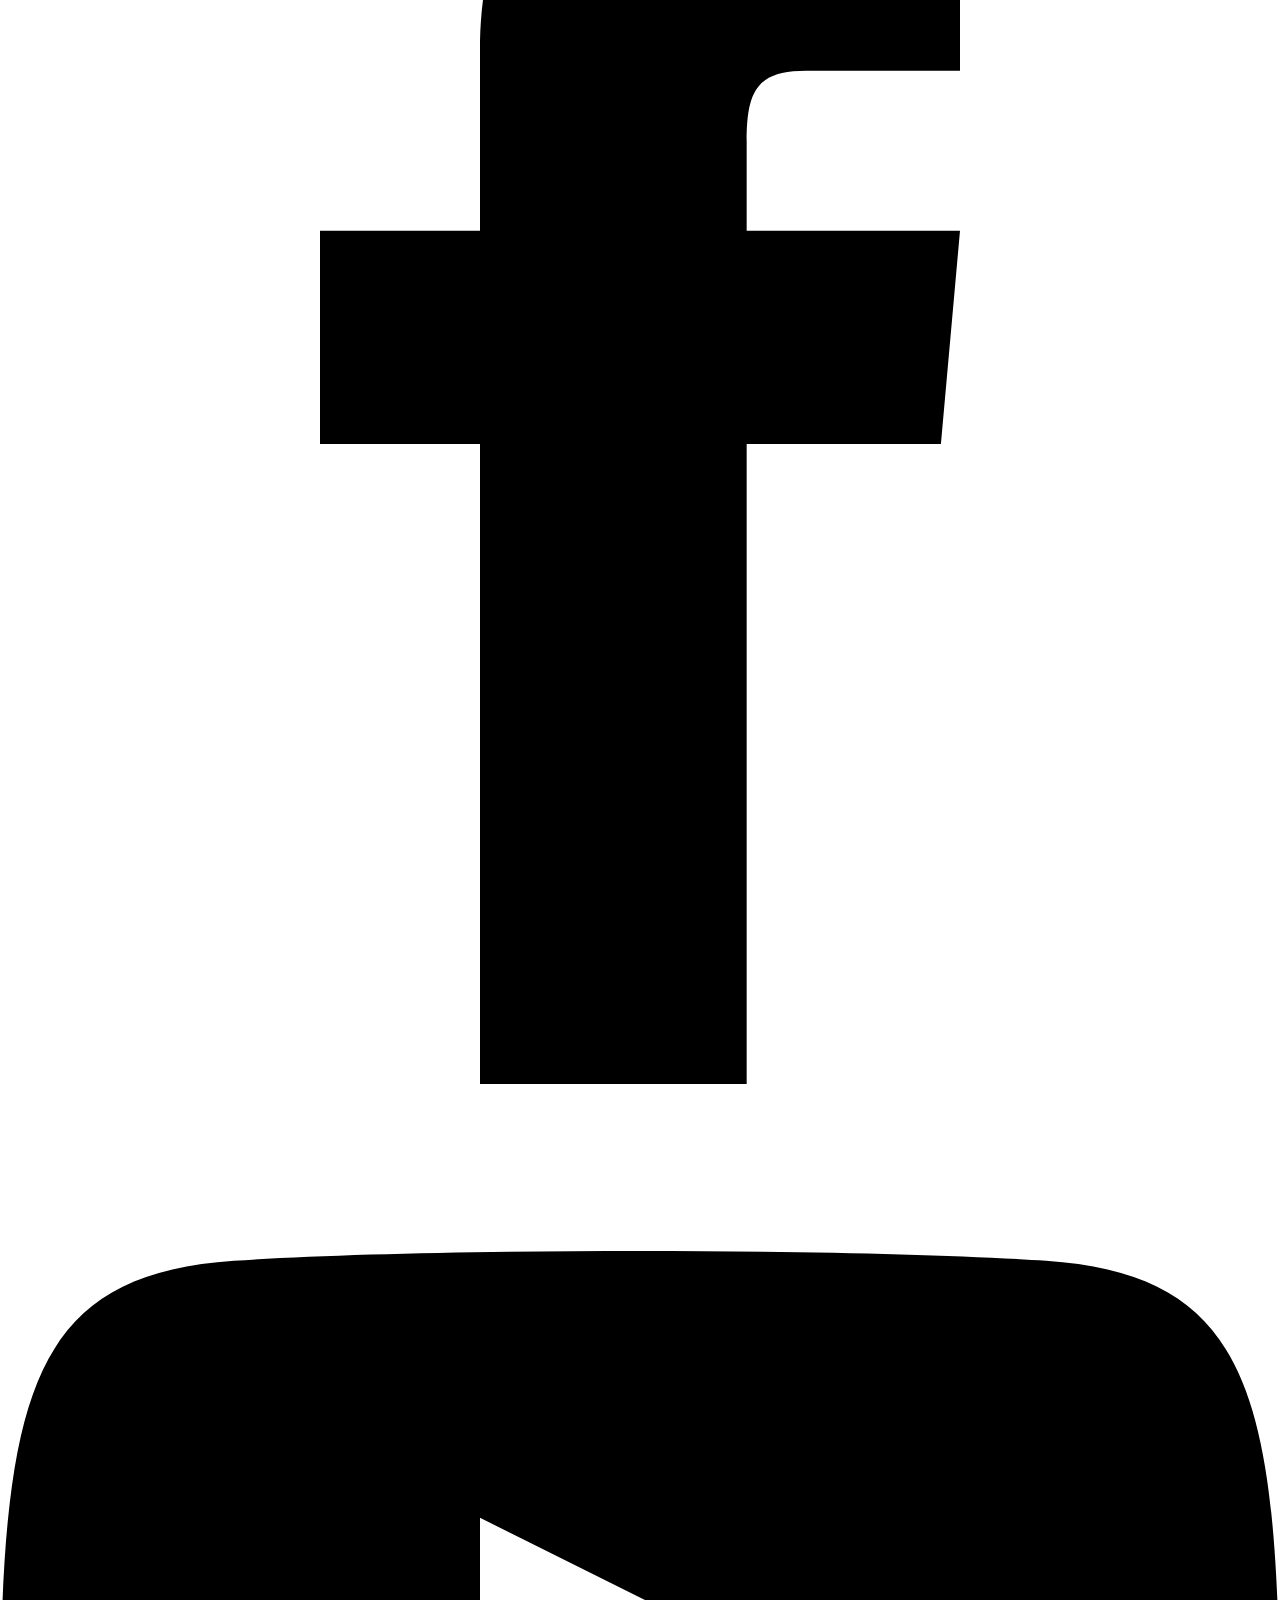
==== commit 609d1224: "Implement Sections 7-10: Gallery, Construction Updates, Experience, CTA, and Footer Co-authored-by: " ====
--- a/project-details.html
+++ b/project-details.html
@@ -10,6 +10,7 @@
     <link rel="stylesheet" href="css/base.css">
     <link rel="stylesheet" href="css/navbar.css">
     <link rel="stylesheet" href="css/project-details.css">
+    <link rel="stylesheet" href="css/slider-sections.css">
     
     <!-- Swiper.js CSS -->
     <link rel="stylesheet" href="https://cdn.jsdelivr.net/npm/swiper@11/swiper-bundle.min.css">
@@ -665,6 +666,310 @@
         </div>
     </section>
 
+    <!-- Section 7: Gallery -->
+    <section class="gallery">
+        <div class="gallery-bg"></div>
+        
+        <div class="gallery-header">
+            <h2 class="gallery-title">GALLERY</h2>
+            <p class="gallery-subtitle">Lorem Ipsum is simply dummy text of the printing and typesetting industry.</p>
+        </div>
+
+        <div class="gallery-grid">
+            <div class="gallery-item gallery-item-1">
+                <img src="project-detail-page/asset/intro-img-1.jpg" alt="Interior 1">
+            </div>
+            <div class="gallery-item gallery-item-2">
+                <img src="project-detail-page/asset/intro-img-2.jpg" alt="Interior 2">
+            </div>
+            <div class="gallery-item gallery-item-3">
+                <img src="project-detail-page/asset/gallery.jpg" alt="Interior 3">
+            </div>
+            <div class="gallery-item gallery-item-4">
+                <img src="project-detail-page/asset/intro-img-1.jpg" alt="Interior 4">
+            </div>
+            <div class="gallery-item gallery-item-5">
+                <img src="project-detail-page/asset/intro-img-2.jpg" alt="Interior 5">
+            </div>
+            <div class="gallery-item gallery-item-6">
+                <img src="project-detail-page/asset/gallery.jpg" alt="Interior 6">
+            </div>
+            <div class="gallery-item gallery-item-7">
+                <img src="project-detail-page/asset/intro-img-1.jpg" alt="Interior 7">
+            </div>
+            <div class="gallery-item gallery-item-8">
+                <img src="project-detail-page/asset/intro-img-2.jpg" alt="Interior 8">
+            </div>
+            <div class="gallery-item gallery-item-9">
+                <img src="project-detail-page/asset/gallery.jpg" alt="Interior 9">
+            </div>
+            <div class="gallery-item gallery-item-10">
+                <img src="project-detail-page/asset/intro-img-1.jpg" alt="Interior 10">
+            </div>
+            <div class="gallery-item gallery-item-11">
+                <img src="project-detail-page/asset/intro-img-2.jpg" alt="Interior 11">
+            </div>
+            <div class="gallery-item gallery-item-12">
+                <img src="project-detail-page/asset/gallery.jpg" alt="Interior 12">
+            </div>
+        </div>
+    </section>
+
+    <!-- Section 7.1: Construction Updates (combined with Gallery) -->
+    <section class="construction-updates">
+        <div class="construction-bg"></div>
+        
+        <!-- Top overlap frame with interior images -->
+        <div class="construction-overlap-frame">
+            <div class="overlap-images">
+                <img src="project-detail-page/asset/intro-img-1.jpg" alt="Interior 1">
+                <img src="project-detail-page/asset/intro-img-2.jpg" alt="Interior 2">
+                <img src="project-detail-page/asset/gallery.jpg" alt="Interior 3">
+                <img src="project-detail-page/asset/intro-img-1.jpg" alt="Interior 4">
+            </div>
+        </div>
+
+        <div class="construction-header">
+            <h2 class="construction-title">MEDLEY'S NEST<br>CONSTRUCTION UPDATES</h2>
+        </div>
+
+        <div class="construction-tabs">
+            <button class="construction-tab active" data-tab="jan-2026">January 2026</button>
+            <button class="construction-tab" data-tab="feb-2026">February 2026</button>
+            <button class="construction-tab" data-tab="mar-2026">March 2026</button>
+            <button class="construction-tab" data-tab="apr-2026">April 2026</button>
+        </div>
+
+        <div class="construction-slider-container">
+            <button class="construction-nav construction-nav-prev" aria-label="Previous">
+                <svg viewBox="0 0 50 50" fill="none" stroke="currentColor" stroke-width="1.5">
+                    <circle cx="25" cy="25" r="24"/>
+                    <path d="M28 18l-7 7 7 7" stroke-linecap="round" stroke-linejoin="round"/>
+                </svg>
+            </button>
+
+            <div class="construction-images" data-content="jan-2026">
+                <div class="construction-image-wrapper">
+                    <img src="project-detail-page/asset/gallery.jpg" alt="Construction January 1">
+                </div>
+                <div class="construction-image-wrapper">
+                    <img src="project-detail-page/asset/gallery.jpg" alt="Construction January 2">
+                </div>
+                <div class="construction-image-wrapper">
+                    <img src="project-detail-page/asset/gallery.jpg" alt="Construction January 3">
+                </div>
+            </div>
+
+            <button class="construction-nav construction-nav-next" aria-label="Next">
+                <svg viewBox="0 0 50 50" fill="none" stroke="currentColor" stroke-width="1.5">
+                    <circle cx="25" cy="25" r="24"/>
+                    <path d="M22 18l7 7-7 7" stroke-linecap="round" stroke-linejoin="round"/>
+                </svg>
+            </button>
+        </div>
+    </section>
+
+    <!-- Section 8: Venturam Experience (from index.html) -->
+    <section class="experience-section-new">
+        <div class="swiper experience-slider-new">
+            <div class="swiper-wrapper">
+                <!-- Slide 1 -->
+                <div class="swiper-slide">
+                    <div class="experience-slide-item" style="background-image: url('assets/testimonial.png');">
+                        <div class="experience-slide-overlay"></div>
+                        
+                        <!-- Title -->
+                        <h2 class="experience-main-title">THE<br>VENTURAM<br>EXPERIENCE</h2>
+                        
+                        <!-- Decorative Shapes -->
+                        <div class="experience-shape experience-shape-1"></div>
+                        <div class="experience-shape experience-shape-2"></div>
+                        
+                        <!-- Click Here Badge -->
+                        <a href="#" class="experience-badge rotating-badge">
+                            <svg class="badge-text" viewBox="0 0 100 100">
+                                <defs>
+                                    <path id="expCircle" d="M 50, 50 m -38, 0 a 38,38 0 1,1 76,0 a 38,38 0 1,1 -76,0"/>
+                                </defs>
+                                <text fill="#666" font-size="8.5" font-family="Arial, sans-serif" letter-spacing="2">
+                                    <textPath href="#expCircle">CLICK HERE FOR MORE - CLICK HERE FOR MORE - </textPath>
+                                </text>
+                            </svg>
+                            <svg class="badge-arrow" viewBox="0 0 24 24" xmlns="http://www.w3.org/2000/svg">
+                                <line x1="5" y1="12" x2="19" y2="12" stroke="#666" stroke-width="2"/>
+                                <polyline points="14,7 19,12 14,17" stroke="#666" stroke-width="2" fill="none"/>
+                            </svg>
+                        </a>
+                        
+                        <!-- Content Card -->
+                        <div class="experience-content-card">
+                            <p class="experience-card-text">
+                                Lorem ipsum dolor sit amet, consectetur adipiscing elit, sed do eiusmod tempor incididunt ut labore et dolore magna aliqua. Quis ipsum suspendisse ultrices gravida. Risus commodo viverra maecenas accumsan lacus vel facilisis. gravida Risus commodo viverra
+                            </p>
+                            
+                            <div class="experience-author-row">
+                                <h4 class="experience-author-name">MR. RAJKUMAR</h4>
+                                <a href="#" class="youtube-btn">
+                                    <svg viewBox="0 0 24 24" xmlns="http://www.w3.org/2000/svg">
+                                        <path d="M23.498 6.186a3.016 3.016 0 0 0-2.122-2.136C19.505 3.545 12 3.545 12 3.545s-7.505 0-9.377.505A3.017 3.017 0 0 0 .502 6.186C0 8.07 0 12 0 12s0 3.93.502 5.814a3.016 3.016 0 0 0 2.122 2.136c1.871.505 9.376.505 9.376.505s7.505 0 9.377-.505a3.015 3.015 0 0 0 2.122-2.136C24 15.93 24 12 24 12s0-3.93-.502-5.814zM9.545 15.568V8.432L15.818 12l-6.273 3.568z" fill="#FF0000"/>
+                                    </svg>
+                                </a>
+                            </div>
+                            
+                            <!-- Navigation Arrows -->
+                            <div class="experience-nav-arrows">
+                                <button class="exp-nav-btn experience-prev-new">
+                                    <svg viewBox="0 0 24 24">
+                                        <polyline points="15,18 9,12 15,6" stroke="currentColor" stroke-width="1.5" fill="none" stroke-linecap="round" stroke-linejoin="round"/>
+                                    </svg>
+                                </button>
+                                <button class="exp-nav-btn experience-next-new">
+                                    <svg viewBox="0 0 24 24">
+                                        <polyline points="9,6 15,12 9,18" stroke="currentColor" stroke-width="1.5" fill="none" stroke-linecap="round" stroke-linejoin="round"/>
+                                    </svg>
+                                </button>
+                            </div>
+                        </div>
+                    </div>
+                </div>
+            </div>
+        </div>
+    </section>
+
+    <!-- Section 9: Call to Action -->
+    <section class="call-to-action">
+        <div class="cta-bg" style="background-image: url('assets/testimonial.png');"></div>
+        <div class="cta-overlay"></div>
+        
+        <div class="cta-container">
+            <div class="cta-content">
+                <h2 class="cta-title">OWN A<br>PLACE OF<br>DISTINCTION AT<br>MEDLEY'S<br>NEST</h2>
+            </div>
+
+            <div class="cta-form-wrapper">
+                <form class="cta-form">
+                    <div class="cta-form-group">
+                        <label for="firstName">FIRST NAME</label>
+                        <input type="text" id="firstName" name="firstName" placeholder="Vignesh" required>
+                    </div>
+                    <div class="cta-form-group">
+                        <label for="email">EMAIL</label>
+                        <input type="email" id="email" name="email" placeholder="Enter your Email" required>
+                    </div>
+                    <div class="cta-form-group">
+                        <label for="phone">PHONE NUMBER</label>
+                        <input type="tel" id="phone" name="phone" placeholder="Enter your Phone Number" required>
+                    </div>
+                    <div class="cta-form-group">
+                        <label for="message">MESSAGE</label>
+                        <textarea id="message" name="message" placeholder="Enter your message" rows="3"></textarea>
+                    </div>
+                    <button type="submit" class="cta-submit-btn">SUBMIT</button>
+                </form>
+            </div>
+        </div>
+
+        <div class="cta-footer">
+            <div class="cta-logo">
+                <svg viewBox="0 0 100 40" xmlns="http://www.w3.org/2000/svg">
+                    <text x="50" y="25" text-anchor="middle" fill="#d4af7a" font-size="18" font-weight="bold" font-family="serif">VENTURAM</text>
+                </svg>
+            </div>
+            <p class="cta-address">Door No. 2, Second Floor, Griffith Street, Pallavaram, Chennai-600043</p>
+        </div>
+    </section>
+
+    <!-- Section 10: Footer (from index.html) -->
+    <footer class="footer">
+        <div class="footer-container">
+            <!-- Top: Logo and Contact -->
+            <div class="footer-top">
+                <div class="footer-logo">
+                    <img src="assets/logo.png" alt="Venturam" class="footer-logo-img">
+                </div>
+                
+                <p class="footer-address">Door No. 2, Second Floor, Griffith Street, Pallavaram, Chennai-600043</p>
+                
+                <div class="footer-contact">
+                    <span>+91 6384 609 609</span>
+                    <span>|</span>
+                    <a href="mailto:sales@venturam.in">sales@venturam.in</a>
+                </div>
+            </div>
+            
+            <!-- Social Links -->
+            <div class="footer-social">
+                <a href="#" class="social-link" aria-label="LinkedIn">
+                    <svg viewBox="0 0 24 24" xmlns="http://www.w3.org/2000/svg">
+                        <path d="M19 0h-14c-2.761 0-5 2.239-5 5v14c0 2.761 2.239 5 5 5h14c2.762 0 5-2.239 5-5v-14c0-2.761-2.238-5-5-5zm-11 19h-3v-11h3v11zm-1.5-12.268c-.966 0-1.75-.79-1.75-1.764s.784-1.764 1.75-1.764 1.75.79 1.75 1.764-.783 1.764-1.75 1.764zm13.5 12.268h-3v-5.604c0-3.368-4-3.113-4 0v5.604h-3v-11h3v1.765c1.396-2.586 7-2.777 7 2.476v6.759z"/>
+                    </svg>
+                </a>
+                <a href="#" class="social-link" aria-label="Instagram">
+                    <svg viewBox="0 0 24 24" xmlns="http://www.w3.org/2000/svg">
+                        <path d="M12 2.163c3.204 0 3.584.012 4.85.07 3.252.148 4.771 1.691 4.919 4.919.058 1.265.069 1.645.069 4.849 0 3.205-.012 3.584-.069 4.849-.149 3.225-1.664 4.771-4.919 4.919-1.266.058-1.644.07-4.85.07-3.204 0-3.584-.012-4.849-.07-3.26-.149-4.771-1.699-4.919-4.92-.058-1.265-.07-1.644-.07-4.849 0-3.204.013-3.583.07-4.849.149-3.227 1.664-4.771 4.919-4.919 1.266-.057 1.645-.069 4.849-.069zm0-2.163c-3.259 0-3.667.014-4.947.072-4.358.2-6.78 2.618-6.98 6.98-.059 1.281-.073 1.689-.073 4.948 0 3.259.014 3.668.072 4.948.2 4.358 2.618 6.78 6.98 6.98 1.281.058 1.689.072 4.948.072 3.259 0 3.668-.014 4.948-.072 4.354-.2 6.782-2.618 6.979-6.98.059-1.28.073-1.689.073-4.948 0-3.259-.014-3.667-.072-4.947-.196-4.354-2.617-6.78-6.979-6.98-1.281-.059-1.69-.073-4.949-.073zm0 5.838c-3.403 0-6.162 2.759-6.162 6.162s2.759 6.163 6.162 6.163 6.162-2.759 6.162-6.163c0-3.403-2.759-6.162-6.162-6.162zm0 10.162c-2.209 0-4-1.79-4-4 0-2.209 1.791-4 4-4s4 1.791 4 4c0 2.21-1.791 4-4 4zm6.406-11.845c-.796 0-1.441.645-1.441 1.44s.645 1.44 1.441 1.44c.795 0 1.439-.645 1.439-1.44s-.644-1.44-1.439-1.44z"/>
+                    </svg>
+                </a>
+                <a href="#" class="social-link" aria-label="Facebook">
+                    <svg viewBox="0 0 24 24" xmlns="http://www.w3.org/2000/svg">
+                        <path d="M9 8h-3v4h3v12h5v-12h3.642l.358-4h-4v-1.667c0-.955.192-1.333 1.115-1.333h2.885v-5h-3.808c-3.596 0-5.192 1.583-5.192 4.615v3.385z"/>
+                    </svg>
+                </a>
+                <a href="#" class="social-link" aria-label="YouTube">
+                    <svg viewBox="0 0 24 24" xmlns="http://www.w3.org/2000/svg">
+                        <path d="M19.615 3.184c-3.604-.246-11.631-.245-15.23 0-3.897.266-4.356 2.62-4.385 8.816.029 6.185.484 8.549 4.385 8.816 3.6.245 11.626.246 15.23 0 3.897-.266 4.356-2.62 4.385-8.816-.029-6.185-.484-8.549-4.385-8.816zm-10.615 12.816v-8l8 3.993-8 4.007z"/>
+                    </svg>
+                </a>
+                <a href="#" class="social-link" aria-label="X (Twitter)">
+                    <svg viewBox="0 0 24 24" xmlns="http://www.w3.org/2000/svg">
+                        <path d="M18.244 2.25h3.308l-7.227 8.26 8.502 11.24H16.17l-5.214-6.817L4.99 21.75H1.68l7.73-8.835L1.254 2.25H8.08l4.713 6.231zm-1.161 17.52h1.833L7.084 4.126H5.117z"/>
+                    </svg>
+                </a>
+            </div>
+            
+            <!-- Useful Links -->
+            <div class="footer-useful">
+                <p class="footer-useful-title">Useful Links</p>
+                <div class="footer-links">
+                    <a href="#about" class="footer-link">About Us</a>
+                    <span class="footer-link-separator">|</span>
+                    <a href="#testimonials" class="footer-link">Testimonials</a>
+                    <span class="footer-link-separator">|</span>
+                    <a href="#" class="footer-link">News Room</a>
+                    <span class="footer-link-separator">|</span>
+                    <a href="#" class="footer-link">NRI</a>
+                    <span class="footer-link-separator">|</span>
+                    <a href="#career" class="footer-link">Careers</a>
+                    <span class="footer-link-separator">|</span>
+                    <a href="#" class="footer-link">Joint Venture</a>
+                    <span class="footer-link-separator">|</span>
+                    <a href="#" class="footer-link">Channel Partner</a>
+                    <span class="footer-link-separator">|</span>
+                    <a href="#" class="footer-link">Blogs</a>
+                    <span class="footer-link-separator">|</span>
+                    <a href="#" class="footer-link">News</a>
+                    <span class="footer-link-separator">|</span>
+                    <a href="#contact" class="footer-link">Contact Us</a>
+                </div>
+            </div>
+            
+            <!-- Copyright -->
+            <div class="footer-bottom">
+                <p class="footer-copyright">
+                    COPYRIGHT © 2025 VENTURAM | <a href="#">TERMS OF USE</a> | <a href="#">PRIVACY POLICY</a>
+                </p>
+                <div class="footer-design">
+                    <span>DESIGN BY</span>
+                    <div class="footer-design-logo">
+                        <svg viewBox="0 0 24 24" xmlns="http://www.w3.org/2000/svg">
+                            <rect x="2" y="2" width="20" height="20" rx="2" fill="#e74c3c"/>
+                            <text x="12" y="16" text-anchor="middle" fill="#ffffff" font-size="10" font-weight="bold">D</text>
+                        </svg>
+                    </div>
+                </div>
+            </div>
+        </div>
+    </footer>
+
     <!-- JavaScript -->
     <script src="js/navbar.js"></script>
     <script src="js/project-details.js"></script>
--- a/css/project-details.css
+++ b/css/project-details.css
@@ -1399,3 +1399,495 @@
         font-size: 11px;
     }
 }
+
+/* ===================================
+   SECTION 7: Gallery
+   =================================== */
+
+.gallery {
+    position: relative;
+    width: 100%;
+    min-height: 100vh;
+    padding: 80px 60px 200px;
+    background-color: #f5f3f0;
+    overflow: hidden;
+}
+
+.gallery-bg {
+    position: absolute;
+    top: 0;
+    left: 0;
+    width: 100%;
+    height: 100%;
+    background: linear-gradient(135deg, #f5f3f0 0%, #ede9e4 100%);
+    opacity: 0.9;
+    z-index: 1;
+}
+
+.gallery-header {
+    position: relative;
+    z-index: 2;
+    text-align: center;
+    margin-bottom: 80px;
+}
+
+.gallery-title {
+    font-family: Georgia, 'Times New Roman', serif;
+    font-size: 72px;
+    font-weight: 400;
+    letter-spacing: 0.15em;
+    color: #2d5f5f;
+    text-transform: uppercase;
+    margin: 0 0 20px 0;
+}
+
+.gallery-subtitle {
+    font-family: -apple-system, BlinkMacSystemFont, 'Segoe UI', Roboto, sans-serif;
+    font-size: 16px;
+    font-weight: 400;
+    color: #666;
+    margin: 0;
+}
+
+.gallery-grid {
+    position: relative;
+    z-index: 2;
+    display: grid;
+    grid-template-columns: repeat(12, 1fr);
+    grid-auto-rows: 150px;
+    gap: 15px;
+    max-width: 1400px;
+    margin: 0 auto;
+}
+
+.gallery-item {
+    position: relative;
+    overflow: hidden;
+    cursor: pointer;
+    transition: transform 0.3s ease;
+}
+
+.gallery-item:hover {
+    transform: scale(1.02);
+    z-index: 10;
+}
+
+.gallery-item img {
+    width: 100%;
+    height: 100%;
+    object-fit: cover;
+    display: block;
+}
+
+/* Uneven grid layout */
+.gallery-item-1 {
+    grid-column: 1 / 4;
+    grid-row: 1 / 3;
+}
+
+.gallery-item-2 {
+    grid-column: 4 / 7;
+    grid-row: 1 / 2;
+}
+
+.gallery-item-3 {
+    grid-column: 7 / 13;
+    grid-row: 1 / 3;
+}
+
+.gallery-item-4 {
+    grid-column: 4 / 7;
+    grid-row: 2 / 3;
+}
+
+.gallery-item-5 {
+    grid-column: 1 / 4;
+    grid-row: 3 / 5;
+}
+
+.gallery-item-6 {
+    grid-column: 4 / 7;
+    grid-row: 3 / 4;
+}
+
+.gallery-item-7 {
+    grid-column: 7 / 10;
+    grid-row: 3 / 4;
+}
+
+.gallery-item-8 {
+    grid-column: 10 / 13;
+    grid-row: 3 / 5;
+}
+
+.gallery-item-9 {
+    grid-column: 4 / 7;
+    grid-row: 4 / 5;
+}
+
+.gallery-item-10 {
+    grid-column: 7 / 10;
+    grid-row: 4 / 5;
+}
+
+.gallery-item-11 {
+    grid-column: 1 / 5;
+    grid-row: 5 / 6;
+}
+
+.gallery-item-12 {
+    grid-column: 5 / 13;
+    grid-row: 5 / 7;
+}
+
+/* ===================================
+   SECTION 7.1: Construction Updates
+   =================================== */
+
+.construction-updates {
+    position: relative;
+    width: 100%;
+    min-height: 100vh;
+    padding: 0 60px 100px;
+    background: linear-gradient(180deg, #1a3d3d 0%, #2a5d5d 50%, #1a4d4d 100%);
+    margin-top: -180px;
+    padding-top: 180px;
+}
+
+.construction-bg {
+    position: absolute;
+    top: 0;
+    left: 0;
+    width: 100%;
+    height: 100%;
+    z-index: 1;
+}
+
+.construction-overlap-frame {
+    position: relative;
+    z-index: 2;
+    max-width: 1200px;
+    margin: 0 auto 60px;
+    background: #ffffff;
+    padding: 20px;
+    box-shadow: 0 20px 60px rgba(0, 0, 0, 0.3);
+}
+
+.overlap-images {
+    display: grid;
+    grid-template-columns: repeat(4, 1fr);
+    gap: 15px;
+}
+
+.overlap-images img {
+    width: 100%;
+    height: auto;
+    display: block;
+}
+
+.construction-header {
+    position: relative;
+    z-index: 2;
+    text-align: center;
+    margin-bottom: 50px;
+}
+
+.construction-title {
+    font-family: Georgia, 'Times New Roman', serif;
+    font-size: 56px;
+    font-weight: 400;
+    letter-spacing: 0.1em;
+    color: #ffffff;
+    text-transform: uppercase;
+    margin: 0;
+    line-height: 1.3;
+}
+
+.construction-tabs {
+    position: relative;
+    z-index: 2;
+    display: flex;
+    justify-content: center;
+    gap: 20px;
+    margin-bottom: 60px;
+    flex-wrap: wrap;
+}
+
+.construction-tab {
+    padding: 15px 35px;
+    background: transparent;
+    border: none;
+    border-bottom: 3px solid transparent;
+    color: rgba(255, 255, 255, 0.7);
+    font-family: -apple-system, BlinkMacSystemFont, 'Segoe UI', Roboto, sans-serif;
+    font-size: 16px;
+    font-weight: 500;
+    letter-spacing: 0.05em;
+    cursor: pointer;
+    transition: all 0.3s ease;
+}
+
+.construction-tab:hover,
+.construction-tab.active {
+    color: #ffffff;
+    border-bottom-color: #d4af7a;
+}
+
+.construction-slider-container {
+    position: relative;
+    z-index: 2;
+    display: flex;
+    align-items: center;
+    gap: 40px;
+    max-width: 1400px;
+    margin: 0 auto;
+}
+
+.construction-nav {
+    flex-shrink: 0;
+    width: 50px;
+    height: 50px;
+    background: transparent;
+    border: none;
+    color: rgba(255, 255, 255, 0.7);
+    cursor: pointer;
+    transition: all 0.3s ease;
+    padding: 0;
+}
+
+.construction-nav:hover {
+    color: #ffffff;
+    transform: scale(1.1);
+}
+
+.construction-nav svg {
+    width: 100%;
+    height: 100%;
+}
+
+.construction-images {
+    flex: 1;
+    display: grid;
+    grid-template-columns: repeat(3, 1fr);
+    gap: 30px;
+}
+
+.construction-image-wrapper {
+    position: relative;
+    background: #ffffff;
+    padding: 15px;
+    box-shadow: 0 10px 30px rgba(0, 0, 0, 0.3);
+    cursor: pointer;
+    transition: transform 0.3s ease;
+}
+
+.construction-image-wrapper:hover {
+    transform: translateY(-5px);
+}
+
+.construction-image-wrapper img {
+    width: 100%;
+    height: auto;
+    display: block;
+}
+
+/* ===================================
+   SECTION 9: Call to Action
+   =================================== */
+
+.call-to-action {
+    position: relative;
+    width: 100%;
+    min-height: 100vh;
+    padding: 100px 60px 150px;
+    overflow: hidden;
+}
+
+.cta-bg {
+    position: absolute;
+    top: 0;
+    left: 0;
+    width: 100%;
+    height: 100%;
+    background-size: cover;
+    background-position: center;
+    z-index: 1;
+}
+
+.cta-overlay {
+    position: absolute;
+    top: 0;
+    left: 0;
+    width: 100%;
+    height: 100%;
+    background: linear-gradient(90deg, rgba(0, 0, 0, 0.4) 0%, rgba(0, 0, 0, 0.2) 100%);
+    z-index: 2;
+}
+
+.cta-container {
+    position: relative;
+    z-index: 3;
+    display: grid;
+    grid-template-columns: 1fr 1fr;
+    gap: 80px;
+    max-width: 1400px;
+    margin: 0 auto;
+    align-items: center;
+}
+
+.cta-content {
+    padding-right: 40px;
+}
+
+.cta-title {
+    font-family: Georgia, 'Times New Roman', serif;
+    font-size: 64px;
+    font-weight: 400;
+    letter-spacing: 0.05em;
+    color: #d4af7a;
+    text-transform: uppercase;
+    margin: 0;
+    line-height: 1.2;
+}
+
+.cta-form-wrapper {
+    background: rgba(45, 95, 95, 0.15);
+    border: 2px solid rgba(255, 255, 255, 0.3);
+    border-radius: 20px;
+    padding: 50px 40px;
+    backdrop-filter: blur(10px);
+}
+
+.cta-form {
+    display: flex;
+    flex-direction: column;
+    gap: 25px;
+}
+
+.cta-form-group {
+    display: flex;
+    flex-direction: column;
+    gap: 8px;
+}
+
+.cta-form-group label {
+    font-family: -apple-system, BlinkMacSystemFont, 'Segoe UI', Roboto, sans-serif;
+    font-size: 13px;
+    font-weight: 600;
+    letter-spacing: 0.1em;
+    color: rgba(255, 255, 255, 0.9);
+    text-transform: uppercase;
+}
+
+.cta-form-group input,
+.cta-form-group textarea {
+    padding: 15px 20px;
+    background: rgba(45, 95, 95, 0.6);
+    border: 1px solid rgba(255, 255, 255, 0.2);
+    border-radius: 5px;
+    color: #ffffff;
+    font-family: -apple-system, BlinkMacSystemFont, 'Segoe UI', Roboto, sans-serif;
+    font-size: 14px;
+    transition: all 0.3s ease;
+}
+
+.cta-form-group input::placeholder,
+.cta-form-group textarea::placeholder {
+    color: rgba(255, 255, 255, 0.5);
+}
+
+.cta-form-group input:focus,
+.cta-form-group textarea:focus {
+    outline: none;
+    border-color: #d4af7a;
+    background: rgba(45, 95, 95, 0.8);
+}
+
+.cta-submit-btn {
+    padding: 18px 50px;
+    background: #2d5f5f;
+    border: 2px solid #d4af7a;
+    border-radius: 5px;
+    color: #ffffff;
+    font-family: -apple-system, BlinkMacSystemFont, 'Segoe UI', Roboto, sans-serif;
+    font-size: 15px;
+    font-weight: 700;
+    letter-spacing: 0.1em;
+    cursor: pointer;
+    transition: all 0.3s ease;
+    align-self: flex-start;
+}
+
+.cta-submit-btn:hover {
+    background: #d4af7a;
+    color: #2d5f5f;
+    transform: translateY(-2px);
+    box-shadow: 0 5px 20px rgba(212, 175, 122, 0.4);
+}
+
+.cta-footer {
+    position: relative;
+    z-index: 3;
+    text-align: center;
+    margin-top: 80px;
+}
+
+.cta-logo {
+    margin-bottom: 15px;
+}
+
+.cta-address {
+    font-family: -apple-system, BlinkMacSystemFont, 'Segoe UI', Roboto, sans-serif;
+    font-size: 14px;
+    font-weight: 400;
+    color: rgba(255, 255, 255, 0.8);
+    margin: 0;
+}
+
+/* Responsive for Sections 7-9 */
+@media (max-width: 1024px) {
+    .gallery-grid,
+    .construction-images {
+        grid-template-columns: repeat(2, 1fr);
+    }
+
+    .gallery-item {
+        grid-column: auto !important;
+        grid-row: auto !important;
+    }
+
+    .cta-container {
+        grid-template-columns: 1fr;
+        gap: 50px;
+    }
+
+    .construction-overlap-frame {
+        padding: 15px;
+    }
+
+    .overlap-images {
+        grid-template-columns: repeat(2, 1fr);
+    }
+}
+
+@media (max-width: 768px) {
+    .gallery-title,
+    .construction-title,
+    .cta-title {
+        font-size: 42px;
+    }
+
+    .gallery,
+    .construction-updates,
+    .call-to-action {
+        padding: 60px 20px;
+    }
+
+    .construction-images {
+        grid-template-columns: 1fr;
+    }
+
+    .cta-form-wrapper {
+        padding: 30px 25px;
+    }
+}
--- a/css/slider-sections.css
+++ b/css/slider-sections.css
@@ -0,0 +1,1016 @@
+/* ============================================
+   Slider Sections Styles
+   ============================================ */
+
+/* Voices Slider Wrapper Adjustments */
+.voices-slider-wrapper {
+    position: relative;
+    width: 100%;
+}
+
+.voices-slider {
+    height: 350px;
+    overflow: hidden;
+}
+
+.voices-slider .swiper-slide {
+    opacity: 0 !important;
+    transition: opacity 0.6s ease;
+}
+
+.voices-slider .swiper-slide-active,
+.voices-slider .swiper-slide:first-child {
+    opacity: 1 !important;
+}
+
+.voices-testimonial {
+    position: relative;
+    padding: 0;
+}
+
+/* Testimonial Nav positioning for slider */
+.voices-slider-wrapper .testimonial-nav {
+    position: absolute;
+    right: -60px;
+    top: 50%;
+    transform: translateY(-50%);
+    display: flex;
+    flex-direction: column;
+    gap: 10px;
+    z-index: 10;
+}
+
+/* ============================================
+   Rotating Badge Animation
+   ============================================ */
+@keyframes rotateText {
+    from {
+        transform: rotate(0deg);
+    }
+    to {
+        transform: rotate(360deg);
+    }
+}
+
+.rotating-badge {
+    position: relative;
+    width: 100px;
+    height: 100px;
+    display: flex;
+    align-items: center;
+    justify-content: center;
+    cursor: pointer;
+    text-decoration: none;
+}
+
+.rotating-badge .badge-text {
+    position: absolute;
+    width: 100%;
+    height: 100%;
+    animation: rotateText 15s linear infinite;
+}
+
+.rotating-badge .badge-arrow,
+.rotating-badge .badge-play {
+    width: 20px;
+    height: 20px;
+    z-index: 1;
+}
+
+/* ============================================
+   Venturam Experience Section - NEW PIXEL PERFECT
+   ============================================ */
+.experience-section-new {
+    position: relative;
+    width: 100%;
+    min-height: 700px;
+    overflow: hidden;
+}
+
+.experience-slider-new {
+    width: 100%;
+    height: 700px;
+    position: relative;
+    overflow: hidden;
+}
+
+.experience-slider-new .swiper-wrapper {
+    position: relative;
+    width: 100%;
+    height: 100%;
+}
+
+/* 
+ * Fade effect CSS for vanilla slider fallback only
+ * When Swiper.js is loaded, it handles fade transitions natively
+ * All slides are positioned absolutely within the wrapper for smooth fade transitions
+ */
+
+/* Base styles for slides */
+.experience-slider-new .swiper-slide {
+    width: 100%;
+    height: 100%;
+}
+
+/* Vanilla slider fallback: ALL slides positioned absolutely for fade effect */
+.experience-slider-new:not(.swiper-initialized) .swiper-slide {
+    position: absolute !important;
+    top: 0;
+    left: 0;
+    width: 100%;
+    height: 100%;
+    opacity: 0;
+    visibility: hidden;
+    transition: opacity 0.8s ease, visibility 0.8s ease;
+    z-index: 0;
+}
+
+/* Vanilla slider fallback: show active slide */
+.experience-slider-new:not(.swiper-initialized) .swiper-slide-active {
+    opacity: 1;
+    visibility: visible;
+    z-index: 1;
+}
+
+.experience-slide-item {
+    position: relative;
+    width: 100%;
+    min-height: 700px;
+    background-size: cover;
+    background-position: center;
+    display: flex;
+    align-items: flex-start;
+    padding: 80px 100px;
+}
+
+.experience-slide-overlay {
+    position: absolute;
+    top: 0;
+    left: 0;
+    right: 0;
+    bottom: 0;
+    background: linear-gradient(90deg, rgba(255,255,255,0.3) 0%, rgba(255,255,255,0.1) 50%, rgba(255,255,255,0) 100%);
+    pointer-events: none;
+}
+
+.experience-main-title {
+    position: relative;
+    font-family: Georgia, 'Times New Roman', serif;
+    font-size: 4.5rem;
+    font-weight: 400;
+    line-height: 1.05;
+    letter-spacing: 0.02em;
+    color: #8B7355;
+    text-transform: uppercase;
+    margin: 0;
+    z-index: 2;
+}
+
+/* Decorative Shapes */
+.experience-shape {
+    position: absolute;
+    z-index: 1;
+}
+
+.experience-shape-1 {
+    top: 60px;
+    right: 280px;
+    width: 140px;
+    height: 90px;
+    background: #E8D5B7;
+    border-radius: 0 0 70px 70px;
+    opacity: 0.8;
+}
+
+.experience-shape-2 {
+    top: 100px;
+    right: 150px;
+    width: 120px;
+    height: 80px;
+    background: #E8D5B7;
+    border-radius: 0 0 60px 60px;
+    opacity: 0.6;
+}
+
+/* Click Here Badge */
+.experience-badge {
+    position: absolute;
+    top: 220px;
+    left: 520px;
+    width: 110px;
+    height: 110px;
+    z-index: 5;
+    background: rgba(255, 255, 255, 0.85);
+    border-radius: 50%;
+}
+
+.experience-badge .badge-text {
+    animation: rotateText 12s linear infinite;
+}
+
+.experience-badge .badge-arrow {
+    width: 24px;
+    height: 24px;
+}
+
+/* Content Card */
+.experience-content-card {
+    position: absolute;
+    bottom: 80px;
+    left: 80px;
+    width: 380px;
+    background: linear-gradient(135deg, #9B7B5B 0%, #7D6248 100%);
+    border-radius: 0 80px 0 0;
+    padding: 40px 35px;
+    z-index: 3;
+}
+
+.experience-content-card .experience-card-text {
+    font-family: Georgia, 'Times New Roman', serif;
+    font-size: 0.95rem;
+    font-weight: 400;
+    line-height: 1.7;
+    color: #fff;
+    margin-bottom: 25px;
+}
+
+.experience-author-row {
+    display: flex;
+    align-items: center;
+    justify-content: space-between;
+    margin-bottom: 25px;
+}
+
+.experience-author-name {
+    font-family: Georgia, 'Times New Roman', serif;
+    font-size: 1.3rem;
+    font-weight: 400;
+    color: #E8D5B7;
+    letter-spacing: 0.05em;
+    margin: 0;
+}
+
+.youtube-btn {
+    width: 45px;
+    height: 32px;
+    display: flex;
+    align-items: center;
+    justify-content: center;
+}
+
+.youtube-btn svg {
+    width: 100%;
+    height: 100%;
+}
+
+/* Experience Nav Arrows */
+.experience-nav-arrows {
+    display: flex;
+    gap: 10px;
+}
+
+.exp-nav-btn {
+    width: 45px;
+    height: 45px;
+    border-radius: 50%;
+    border: 1px solid rgba(232, 213, 183, 0.5);
+    background: transparent;
+    display: flex;
+    align-items: center;
+    justify-content: center;
+    cursor: pointer;
+    transition: all 0.3s ease;
+    color: #E8D5B7;
+}
+
+.exp-nav-btn:hover {
+    border-color: #E8D5B7;
+    background: rgba(232, 213, 183, 0.15);
+}
+
+.exp-nav-btn svg {
+    width: 18px;
+    height: 18px;
+}
+
+/* ============================================
+   Why Clients Choose Us Section - NEW PIXEL PERFECT
+   ============================================ */
+.why-choose-section-new {
+    position: relative;
+    width: 100%;
+    padding: 70px 0 100px;
+    background: #f5ede6;
+    overflow: hidden;
+}
+
+.why-choose-container-new {
+    width: 100%;
+    max-width: 100%;
+    margin: 0;
+    padding: 0;
+}
+
+/* Header Row */
+.why-choose-header-new {
+    display: flex;
+    justify-content: space-between;
+    align-items: flex-start;
+    margin-bottom: 50px;
+    padding: 0 100px 0 16%;
+    max-width: 1800px;
+}
+
+.why-choose-title-block {
+    max-width: 600px;
+}
+
+.why-choose-title-new {
+    font-family: Georgia, 'Times New Roman', serif;
+    font-size: 3.8rem;
+    font-weight: 400;
+    line-height: 1.05;
+    letter-spacing: 0.01em;
+    color: #1a4a3d;
+    text-transform: uppercase;
+    font-style: italic;
+    margin: 0 0 20px 0;
+}
+
+.why-choose-subtitle-new {
+    font-family: Georgia, 'Times New Roman', serif;
+    font-size: 1rem;
+    font-weight: 400;
+    line-height: 1.6;
+    color: #5a5a5a;
+    margin: 0;
+    max-width: 500px;
+}
+
+/* Play Walkthrough Badge */
+.play-walkthrough-badge {
+    width: 95px;
+    height: 95px;
+    background: transparent;
+    border: 1px solid rgba(26, 74, 61, 0.2);
+    border-radius: 50%;
+    flex-shrink: 0;
+    margin-top: 10px;
+}
+
+.play-walkthrough-badge .badge-text {
+    animation: rotateText 12s linear infinite;
+}
+
+.play-walkthrough-badge .badge-play {
+    width: 15px;
+    height: 15px;
+}
+
+/* Content Grid - Image takes left ~55%, content takes right ~45% */
+.why-choose-content-grid {
+    display: grid;
+    grid-template-columns: 55% 45%;
+    gap: 0;
+    align-items: stretch;
+}
+
+/* Image Wrapper - Edge to edge on left */
+.why-choose-image-wrapper {
+    position: relative;
+    width: 100%;
+    margin-left: 0;
+}
+
+.why-choose-slider-new {
+    width: 100%;
+    overflow: hidden;
+    position: relative;
+    height: 620px;
+}
+
+.why-choose-slider-new .swiper-wrapper {
+    position: relative;
+    width: 100%;
+    height: 100%;
+}
+
+/* 
+ * Fade effect CSS for vanilla slider fallback only
+ * When Swiper.js is loaded, it handles fade transitions natively
+ * All slides are positioned absolutely within the wrapper for smooth fade transitions
+ */
+
+/* Base styles for slides */
+.why-choose-slider-new .swiper-slide {
+    width: 100%;
+    height: 100%;
+}
+
+/* Vanilla slider fallback: ALL slides positioned absolutely for fade effect */
+.why-choose-slider-new:not(.swiper-initialized) .swiper-slide {
+    position: absolute !important;
+    top: 0;
+    left: 0;
+    width: 100%;
+    height: 100%;
+    opacity: 0;
+    visibility: hidden;
+    transition: opacity 0.6s ease, visibility 0.6s ease;
+    z-index: 0;
+}
+
+/* Vanilla slider fallback: show active slide */
+.why-choose-slider-new:not(.swiper-initialized) .swiper-slide-active {
+    opacity: 1;
+    visibility: visible;
+    z-index: 1;
+}
+
+.why-choose-image-slide {
+    width: 100%;
+    height: 620px;
+    overflow: hidden;
+}
+
+.why-choose-img {
+    width: 100%;
+    height: 100%;
+    object-fit: cover;
+}
+
+/* Slide Counter - Bottom right of image */
+.why-choose-counter {
+    position: absolute;
+    bottom: 40px;
+    right: 45px;
+    display: flex;
+    align-items: baseline;
+    z-index: 5;
+}
+
+.counter-current {
+    font-family: Georgia, 'Times New Roman', serif;
+    font-size: 5.5rem;
+    font-weight: 300;
+    color: rgba(255, 255, 255, 0.95);
+    line-height: 1;
+    letter-spacing: -0.02em;
+}
+
+.counter-separator {
+    font-family: Georgia, 'Times New Roman', serif;
+    font-size: 1rem;
+    color: rgba(255, 255, 255, 0.7);
+    margin: 0 4px 0 10px;
+}
+
+.counter-total {
+    font-family: Georgia, 'Times New Roman', serif;
+    font-size: 1rem;
+    color: rgba(255, 255, 255, 0.7);
+}
+
+/* Text Content - Right side */
+.why-choose-text-content {
+    padding: 80px 100px 80px 80px;
+    display: flex;
+    flex-direction: column;
+    justify-content: center;
+    min-height: 620px;
+}
+
+.why-choose-text-slider {
+    overflow: hidden;
+    margin-bottom: 60px;
+    position: relative;
+    min-height: 300px;
+    height: 300px;
+}
+
+.why-choose-text-slider .swiper-wrapper {
+    position: relative;
+    width: 100%;
+    height: 100%;
+}
+
+/* 
+ * Fade effect CSS for vanilla slider fallback only
+ * When Swiper.js is loaded, it handles fade transitions natively
+ * All slides are positioned absolutely within the wrapper for smooth fade transitions
+ */
+
+/* Base styles for slides */
+.why-choose-text-slider .swiper-slide {
+    width: 100%;
+    height: 100%;
+}
+
+/* Vanilla slider fallback: ALL slides positioned absolutely for fade effect */
+.why-choose-text-slider:not(.swiper-initialized) .swiper-slide {
+    position: absolute !important;
+    top: 0;
+    left: 0;
+    width: 100%;
+    height: 100%;
+    opacity: 0;
+    visibility: hidden;
+    transition: opacity 0.6s ease, visibility 0.6s ease;
+    z-index: 0;
+}
+
+/* Vanilla slider fallback: show active slide */
+.why-choose-text-slider:not(.swiper-initialized) .swiper-slide-active {
+    opacity: 1;
+    visibility: visible;
+    z-index: 1;
+}
+
+.why-choose-text-slide {
+    padding-right: 30px;
+}
+
+.content-number {
+    font-family: Georgia, 'Times New Roman', serif;
+    font-size: 1rem;
+    font-weight: 400;
+    color: #1a4a3d;
+    display: block;
+    margin-bottom: 10px;
+}
+
+.content-title {
+    font-family: Georgia, 'Times New Roman', serif;
+    font-size: 3.2rem;
+    font-weight: 400;
+    line-height: 1.1;
+    color: #1a4a3d;
+    text-transform: uppercase;
+    margin: 0 0 28px 0;
+    letter-spacing: 0.02em;
+}
+
+.content-description {
+    font-family: Georgia, 'Times New Roman', serif;
+    font-size: 1rem;
+    font-weight: 400;
+    line-height: 1.8;
+    color: #5a5a5a;
+    margin: 0;
+    max-width: 450px;
+}
+
+/* Why Choose Nav */
+.why-choose-nav-new {
+    display: flex;
+    gap: 10px;
+    margin-top: 20px;
+}
+
+.why-nav-btn {
+    width: 50px;
+    height: 50px;
+    border-radius: 50%;
+    border: 1px solid rgba(26, 74, 61, 0.2);
+    background: transparent;
+    display: flex;
+    align-items: center;
+    justify-content: center;
+    cursor: pointer;
+    transition: all 0.3s ease;
+    color: #1a4a3d;
+}
+
+.why-nav-btn:hover {
+    border-color: #1a4a3d;
+    background: rgba(26, 74, 61, 0.05);
+}
+
+.why-nav-btn svg {
+    width: 18px;
+    height: 18px;
+}
+
+/* ============================================
+   Excellence Awards Section - NEW PIXEL PERFECT
+   ============================================ */
+.awards-section-new {
+    position: relative;
+    width: 100%;
+    padding: 80px 0 60px;
+    background: #F5F0E8;
+    overflow: hidden;
+}
+
+.awards-container-new {
+    max-width: 1400px;
+    margin: 0 auto;
+    padding: 0 80px;
+    display: grid;
+    grid-template-columns: 280px 1fr;
+    gap: 60px;
+    align-items: start;
+}
+
+/* Left Side */
+.awards-left-side {
+    display: flex;
+    flex-direction: column;
+    align-items: flex-start;
+    gap: 40px;
+}
+
+.awards-title-vertical {
+    font-family: Georgia, 'Times New Roman', serif;
+    font-size: 4rem;
+    font-weight: 400;
+    line-height: 1.05;
+    letter-spacing: 0.02em;
+    color: #1a4a3d;
+    text-transform: uppercase;
+    font-style: italic;
+    margin: 0;
+    writing-mode: vertical-lr;
+    transform: rotate(180deg);
+    white-space: nowrap;
+}
+
+/* View Awards Badge */
+.view-awards-badge {
+    width: 95px;
+    height: 95px;
+    background: transparent;
+    border: 1px solid rgba(26, 74, 61, 0.2);
+    border-radius: 50%;
+}
+
+.view-awards-badge .badge-text {
+    animation: rotateText 12s linear infinite;
+}
+
+.view-awards-badge .badge-arrow {
+    width: 20px;
+    height: 20px;
+}
+
+/* Awards Slider Area */
+.awards-slider-area {
+    width: 100%;
+    overflow: hidden;
+}
+
+.awards-slider-new {
+    overflow: visible;
+}
+
+.awards-slider-new .swiper-wrapper {
+    align-items: stretch;
+}
+
+.awards-slider-new .swiper-slide {
+    height: auto;
+}
+
+/* Award Card */
+.award-card-new {
+    display: flex;
+    flex-direction: column;
+    background: transparent;
+    height: 100%;
+}
+
+.award-card-title {
+    font-family: Arial, sans-serif;
+    font-size: 0.85rem;
+    font-weight: 600;
+    line-height: 1.4;
+    letter-spacing: 0.05em;
+    color: #1a4a3d;
+    text-transform: uppercase;
+    margin: 0 0 20px 0;
+    min-height: 45px;
+}
+
+.award-image-wrapper {
+    width: 100%;
+    height: 380px;
+    border-radius: 8px;
+    overflow: hidden;
+    box-shadow: 0 8px 30px rgba(0, 0, 0, 0.12);
+}
+
+.award-img {
+    width: 100%;
+    height: 100%;
+    object-fit: cover;
+    transition: transform 0.4s ease;
+}
+
+.award-card-new:hover .award-img {
+    transform: scale(1.03);
+}
+
+/* Bottom Navigation */
+.awards-nav-bottom {
+    display: flex;
+    justify-content: center;
+    gap: 10px;
+    margin-top: 50px;
+}
+
+.awards-nav-btn {
+    width: 50px;
+    height: 50px;
+    border-radius: 50%;
+    border: 1px solid rgba(26, 74, 61, 0.3);
+    background: transparent;
+    display: flex;
+    align-items: center;
+    justify-content: center;
+    cursor: pointer;
+    transition: all 0.3s ease;
+    color: #1a4a3d;
+}
+
+.awards-nav-btn:hover {
+    border-color: #1a4a3d;
+    background: rgba(26, 74, 61, 0.08);
+}
+
+.awards-nav-btn svg {
+    width: 20px;
+    height: 20px;
+}
+
+/* ============================================
+   OLD Slider Navigation Buttons (keeping for backwards compatibility)
+   ============================================ */
+.slider-nav-btn {
+    width: 50px;
+    height: 50px;
+    border-radius: 50%;
+    border: 1px solid rgba(201, 184, 150, 0.4);
+    background: transparent;
+    display: flex;
+    align-items: center;
+    justify-content: center;
+    cursor: pointer;
+    transition: all 0.3s ease;
+    pointer-events: auto;
+}
+
+.slider-nav-btn:hover {
+    border-color: #c9b896;
+    background: rgba(201, 184, 150, 0.1);
+}
+
+.slider-nav-btn svg {
+    width: 20px;
+    height: 20px;
+    stroke: #c9b896;
+    stroke-width: 2;
+    fill: none;
+}
+
+/* ============================================
+   Responsive Design for New Sliders
+   ============================================ */
+@media (max-width: 1200px) {
+    .experience-main-title {
+        font-size: 3.5rem;
+    }
+    
+    .why-choose-title-new {
+        font-size: 3rem;
+    }
+    
+    .why-choose-header-new {
+        padding: 0 60px 0 150px;
+    }
+    
+    .awards-title-vertical {
+        font-size: 3rem;
+    }
+    
+    .content-title {
+        font-size: 2.4rem;
+    }
+    
+    .awards-container-new {
+        grid-template-columns: 200px 1fr;
+        gap: 40px;
+    }
+}
+
+@media (max-width: 968px) {
+    .experience-slide-item {
+        padding: 60px 50px;
+        min-height: 600px;
+    }
+    
+    .experience-main-title {
+        font-size: 2.8rem;
+    }
+    
+    .experience-content-card {
+        width: 320px;
+        left: 50px;
+        bottom: 60px;
+        padding: 30px 25px;
+    }
+    
+    .experience-badge {
+        top: 180px;
+        left: 350px;
+        width: 90px;
+        height: 90px;
+    }
+    
+    .experience-shape-1,
+    .experience-shape-2 {
+        display: none;
+    }
+    
+    .why-choose-header-new {
+        flex-direction: column;
+        gap: 30px;
+        padding: 0 30px;
+    }
+    
+    .why-choose-content-grid {
+        grid-template-columns: 1fr;
+        gap: 0;
+    }
+    
+    .why-choose-slider-new .swiper-wrapper,
+    .why-choose-image-slide {
+        height: 450px;
+    }
+    
+    .why-choose-text-content {
+        padding: 40px 30px;
+        min-height: auto;
+    }
+    
+    .awards-container-new {
+        grid-template-columns: 1fr;
+        gap: 40px;
+        padding: 0 40px;
+    }
+    
+    .awards-left-side {
+        flex-direction: row;
+        align-items: center;
+        justify-content: space-between;
+    }
+    
+    .awards-title-vertical {
+        writing-mode: horizontal-tb;
+        transform: none;
+        font-size: 2.5rem;
+    }
+    
+    .voices-slider-wrapper .testimonial-nav {
+        right: -50px;
+    }
+}
+
+@media (max-width: 768px) {
+    .experience-slide-item {
+        padding: 40px 30px;
+        min-height: 550px;
+        flex-direction: column;
+    }
+    
+    .experience-main-title {
+        font-size: 2.2rem;
+        margin-bottom: 20px;
+    }
+    
+    .experience-content-card {
+        position: relative;
+        width: 100%;
+        left: 0;
+        bottom: 0;
+        margin-top: auto;
+        border-radius: 0 40px 0 0;
+    }
+    
+    .experience-badge {
+        position: relative;
+        top: 0;
+        left: 0;
+        margin: 20px 0;
+    }
+    
+    .why-choose-container-new,
+    .awards-container-new {
+        padding: 0 20px;
+    }
+    
+    .why-choose-title-new {
+        font-size: 2.2rem;
+    }
+    
+    .content-title {
+        font-size: 2rem;
+    }
+    
+    .why-choose-image-slide {
+        height: 300px;
+    }
+    
+    .counter-current {
+        font-size: 3rem;
+    }
+    
+    .award-image-wrapper {
+        height: 280px;
+    }
+    
+    .awards-title-vertical {
+        font-size: 2rem;
+    }
+    
+    .voices-slider-wrapper .testimonial-nav {
+        position: relative;
+        right: auto;
+        top: auto;
+        transform: none;
+        flex-direction: row;
+        justify-content: center;
+        margin-top: 30px;
+    }
+    
+    .voices-slider {
+        height: 380px;
+    }
+}
+
+@media (max-width: 480px) {
+    .experience-main-title {
+        font-size: 1.8rem;
+    }
+    
+    .experience-content-card {
+        padding: 25px 20px;
+    }
+    
+    .experience-author-name {
+        font-size: 1.1rem;
+    }
+    
+    .why-choose-title-new {
+        font-size: 1.8rem;
+    }
+    
+    .content-title {
+        font-size: 1.6rem;
+    }
+    
+    .play-walkthrough-badge,
+    .view-awards-badge {
+        width: 80px;
+        height: 80px;
+    }
+    
+    .exp-nav-btn,
+    .why-nav-btn,
+    .awards-nav-btn {
+        width: 40px;
+        height: 40px;
+    }
+    
+    .exp-nav-btn svg,
+    .why-nav-btn svg,
+    .awards-nav-btn svg {
+        width: 16px;
+        height: 16px;
+    }
+    
+    .why-choose-image-slide {
+        height: 250px;
+    }
+    
+    .counter-current {
+        font-size: 2.5rem;
+    }
+    
+    .award-image-wrapper {
+        height: 220px;
+    }
+    
+    .awards-title-vertical {
+        font-size: 1.6rem;
+    }
+    
+    .slider-nav-btn {
+        width: 36px;
+        height: 36px;
+    }
+    
+    .slider-nav-btn svg {
+        width: 16px;
+        height: 16px;
+    }
+}
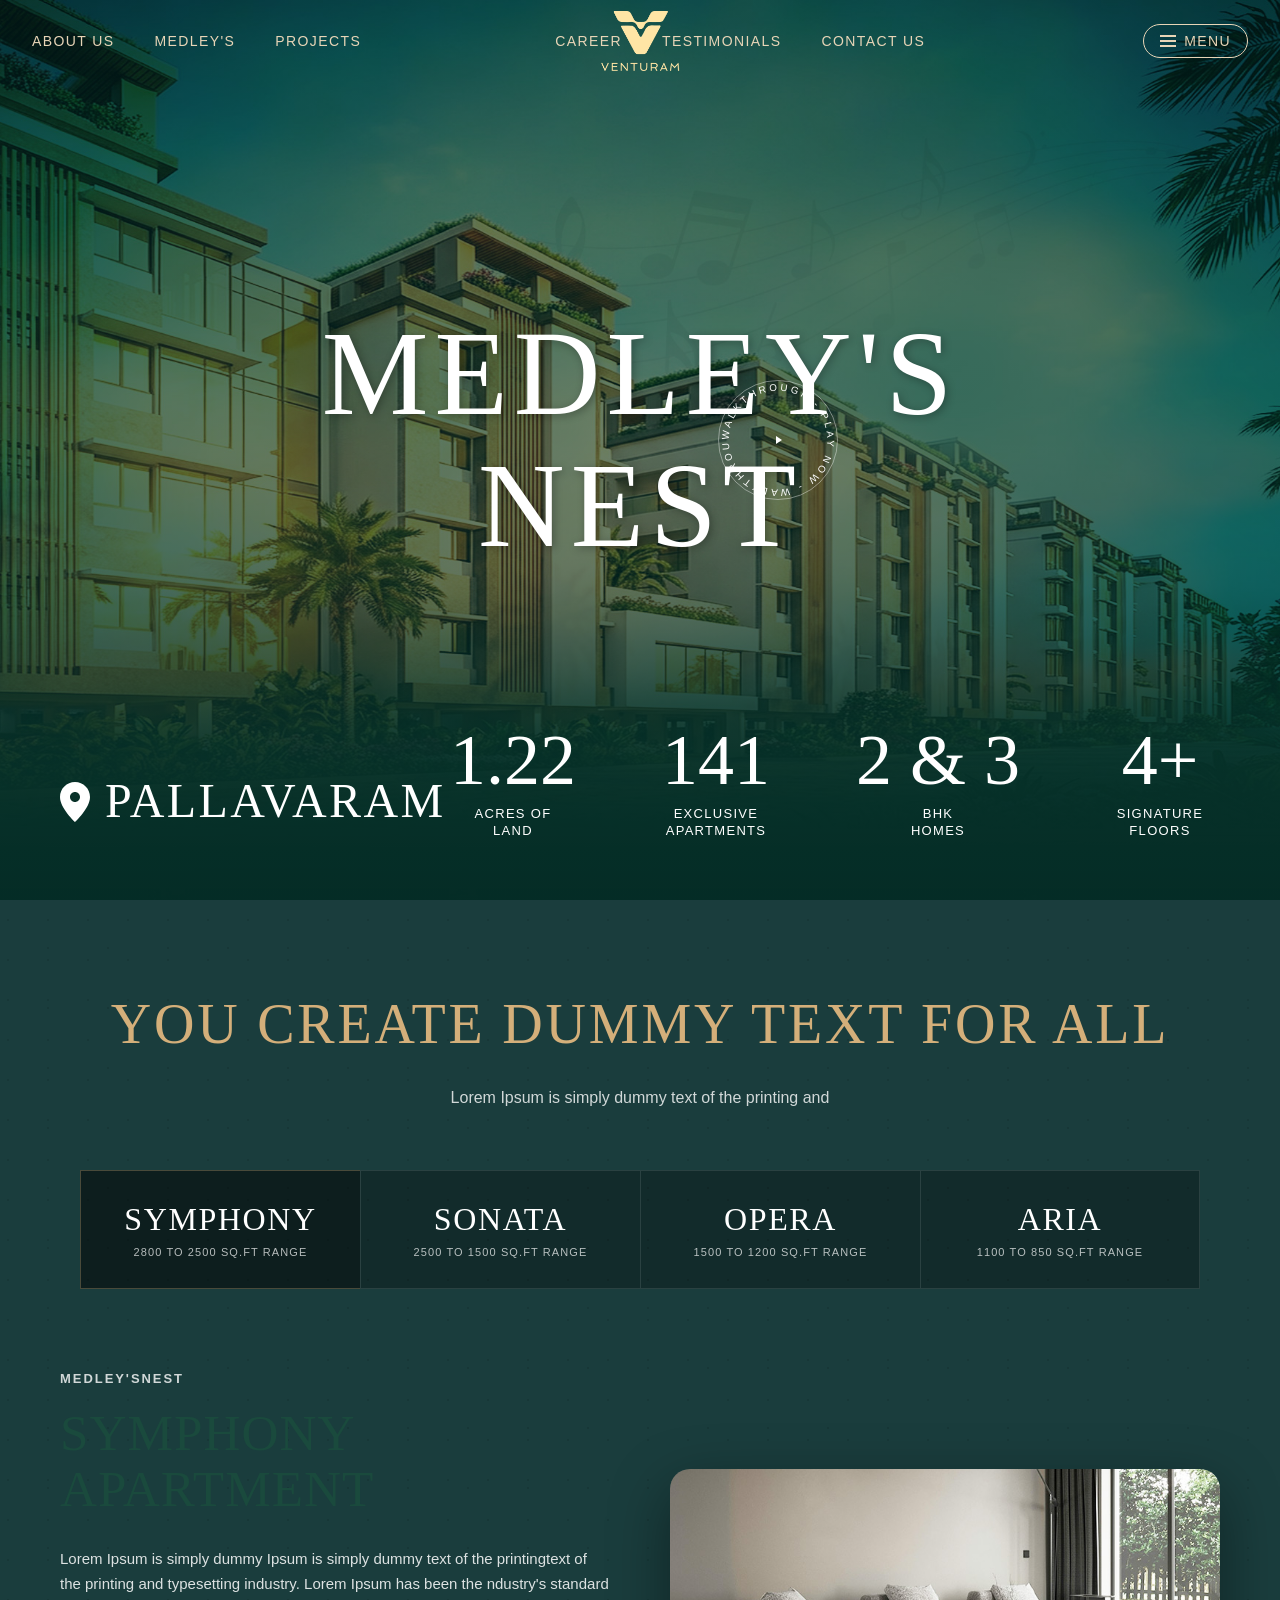
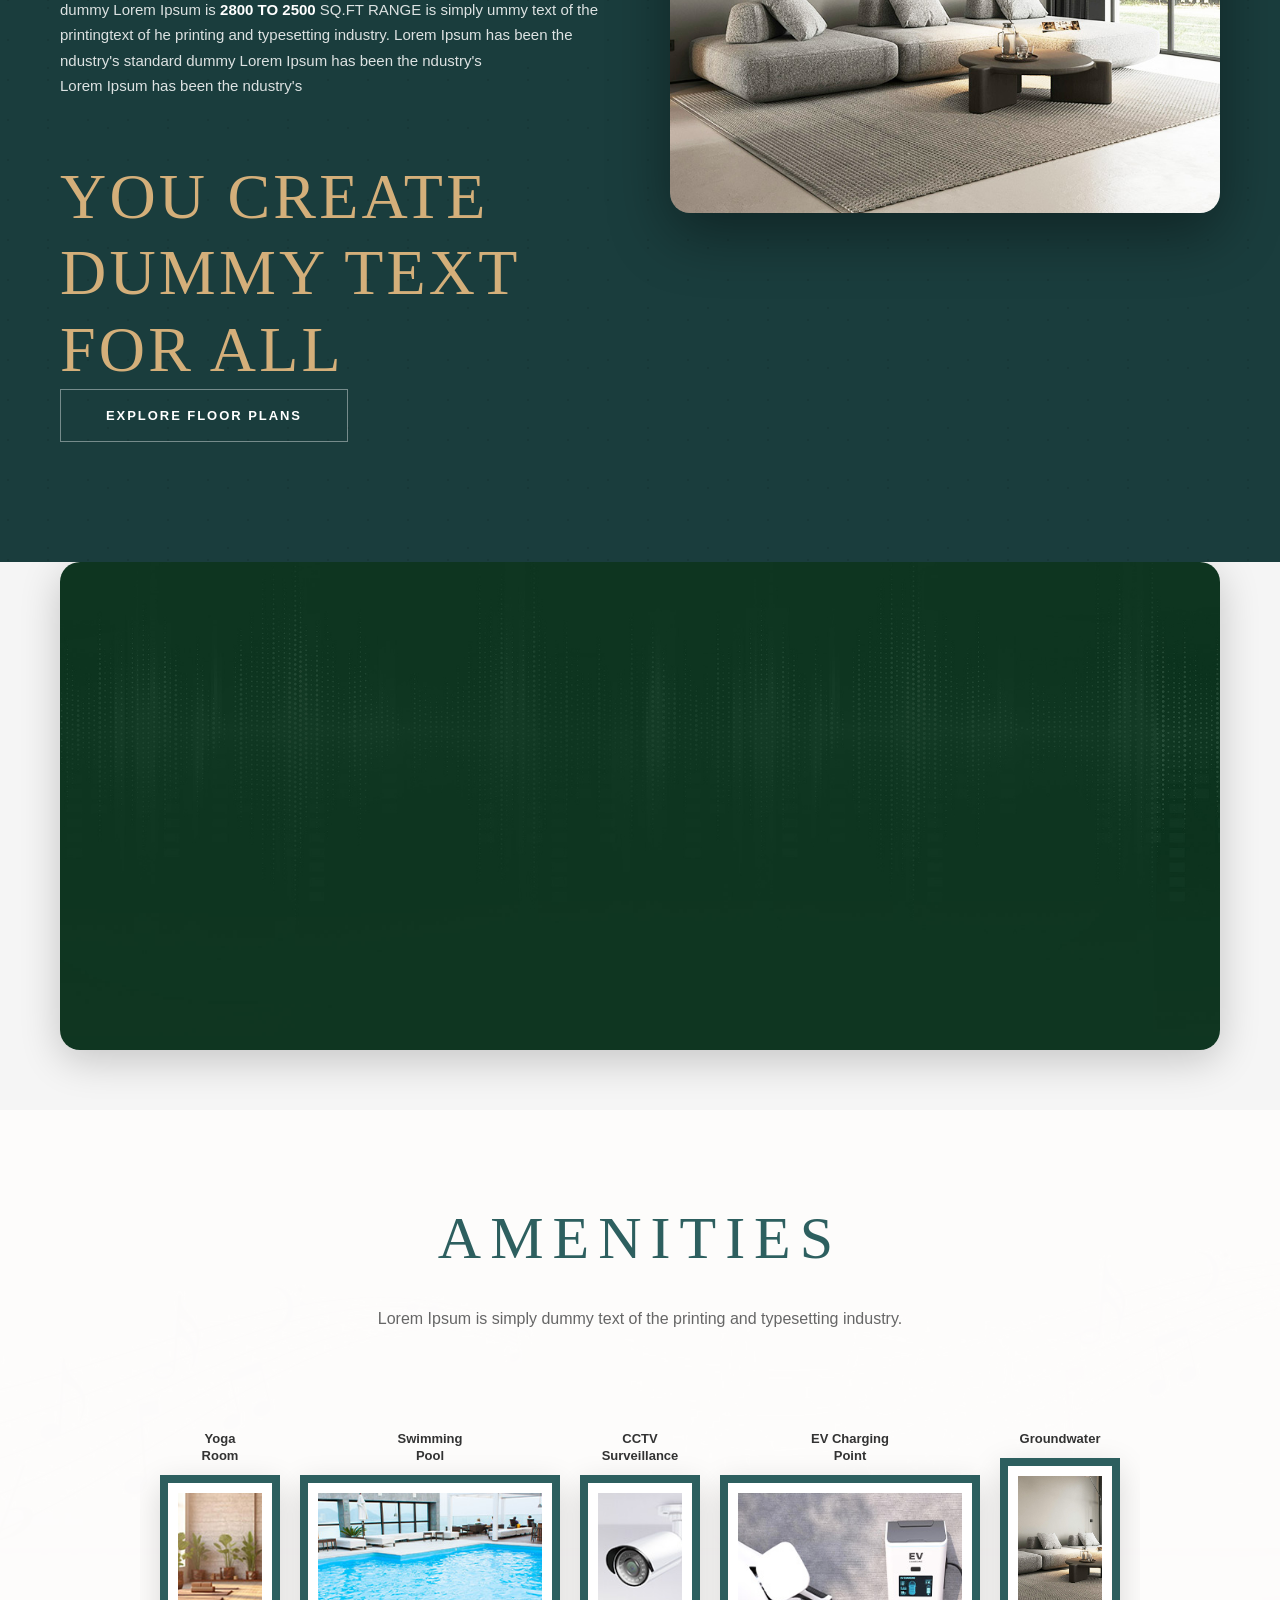
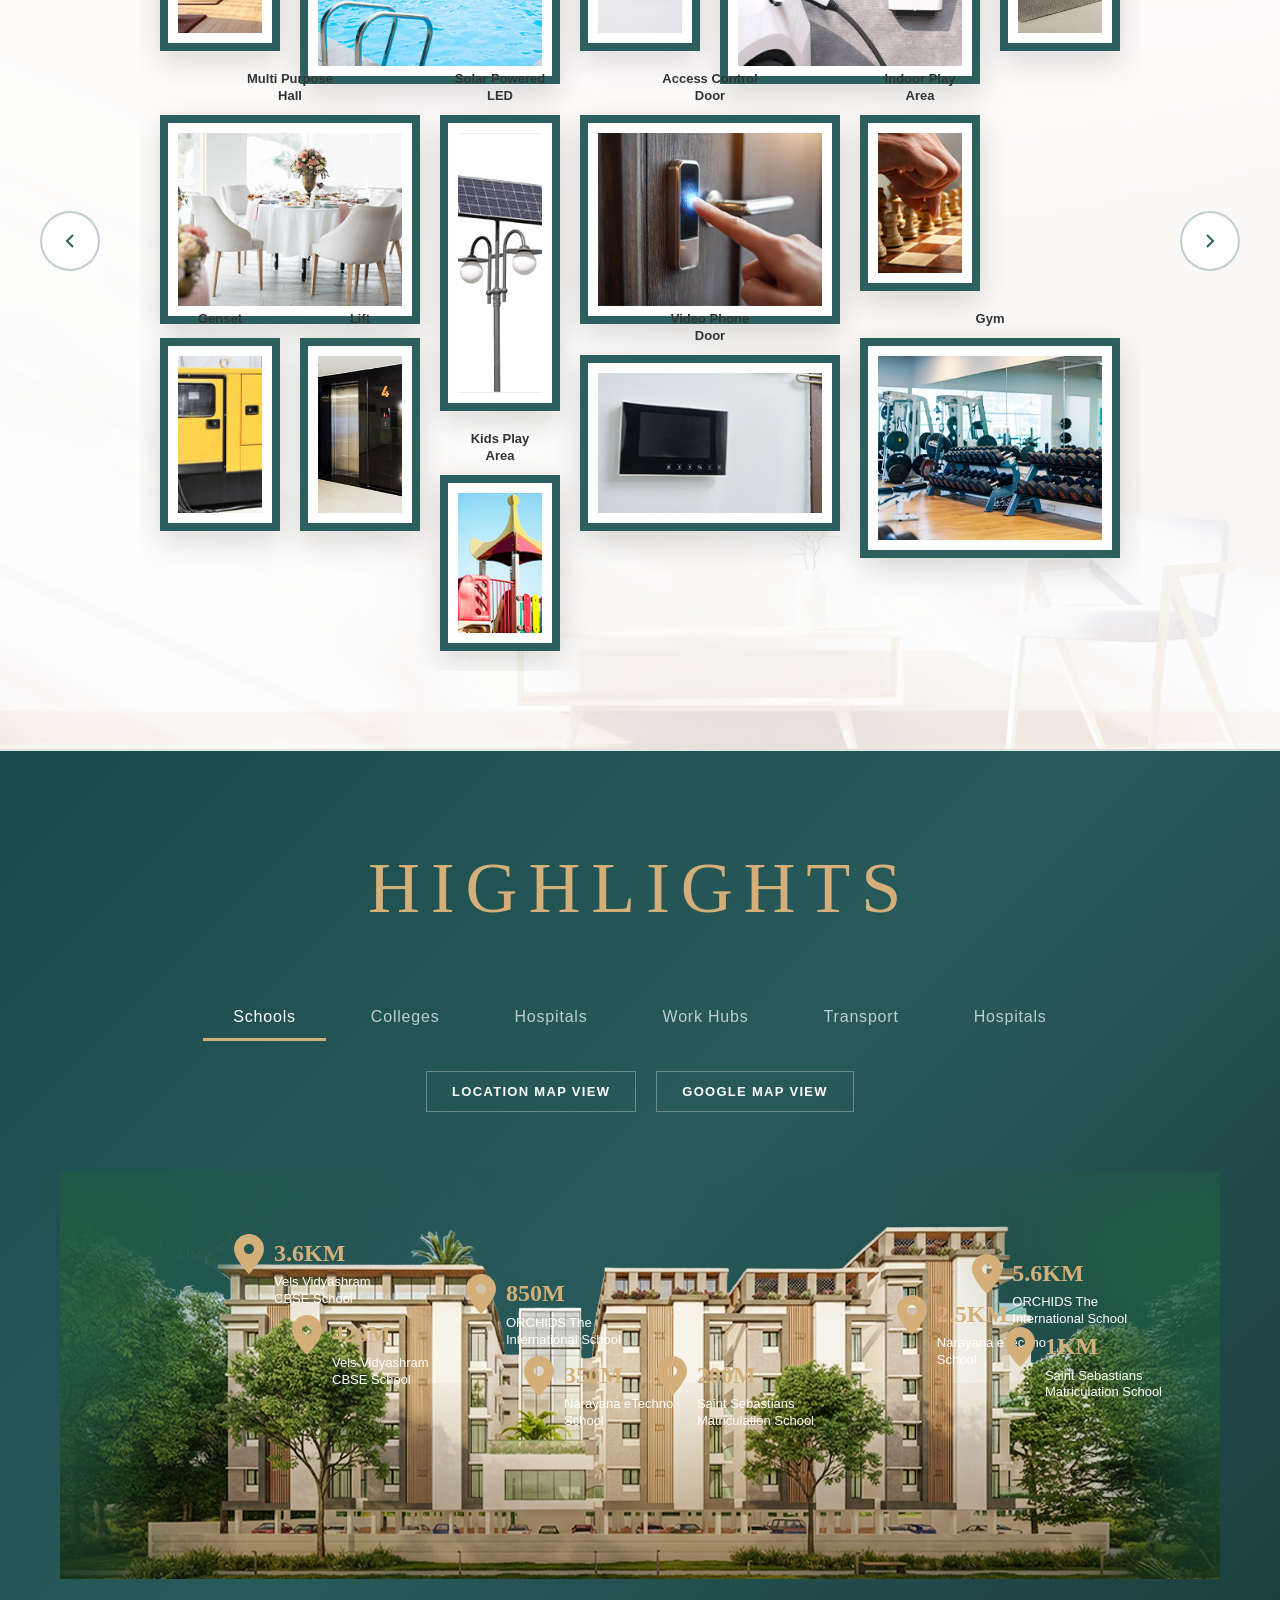
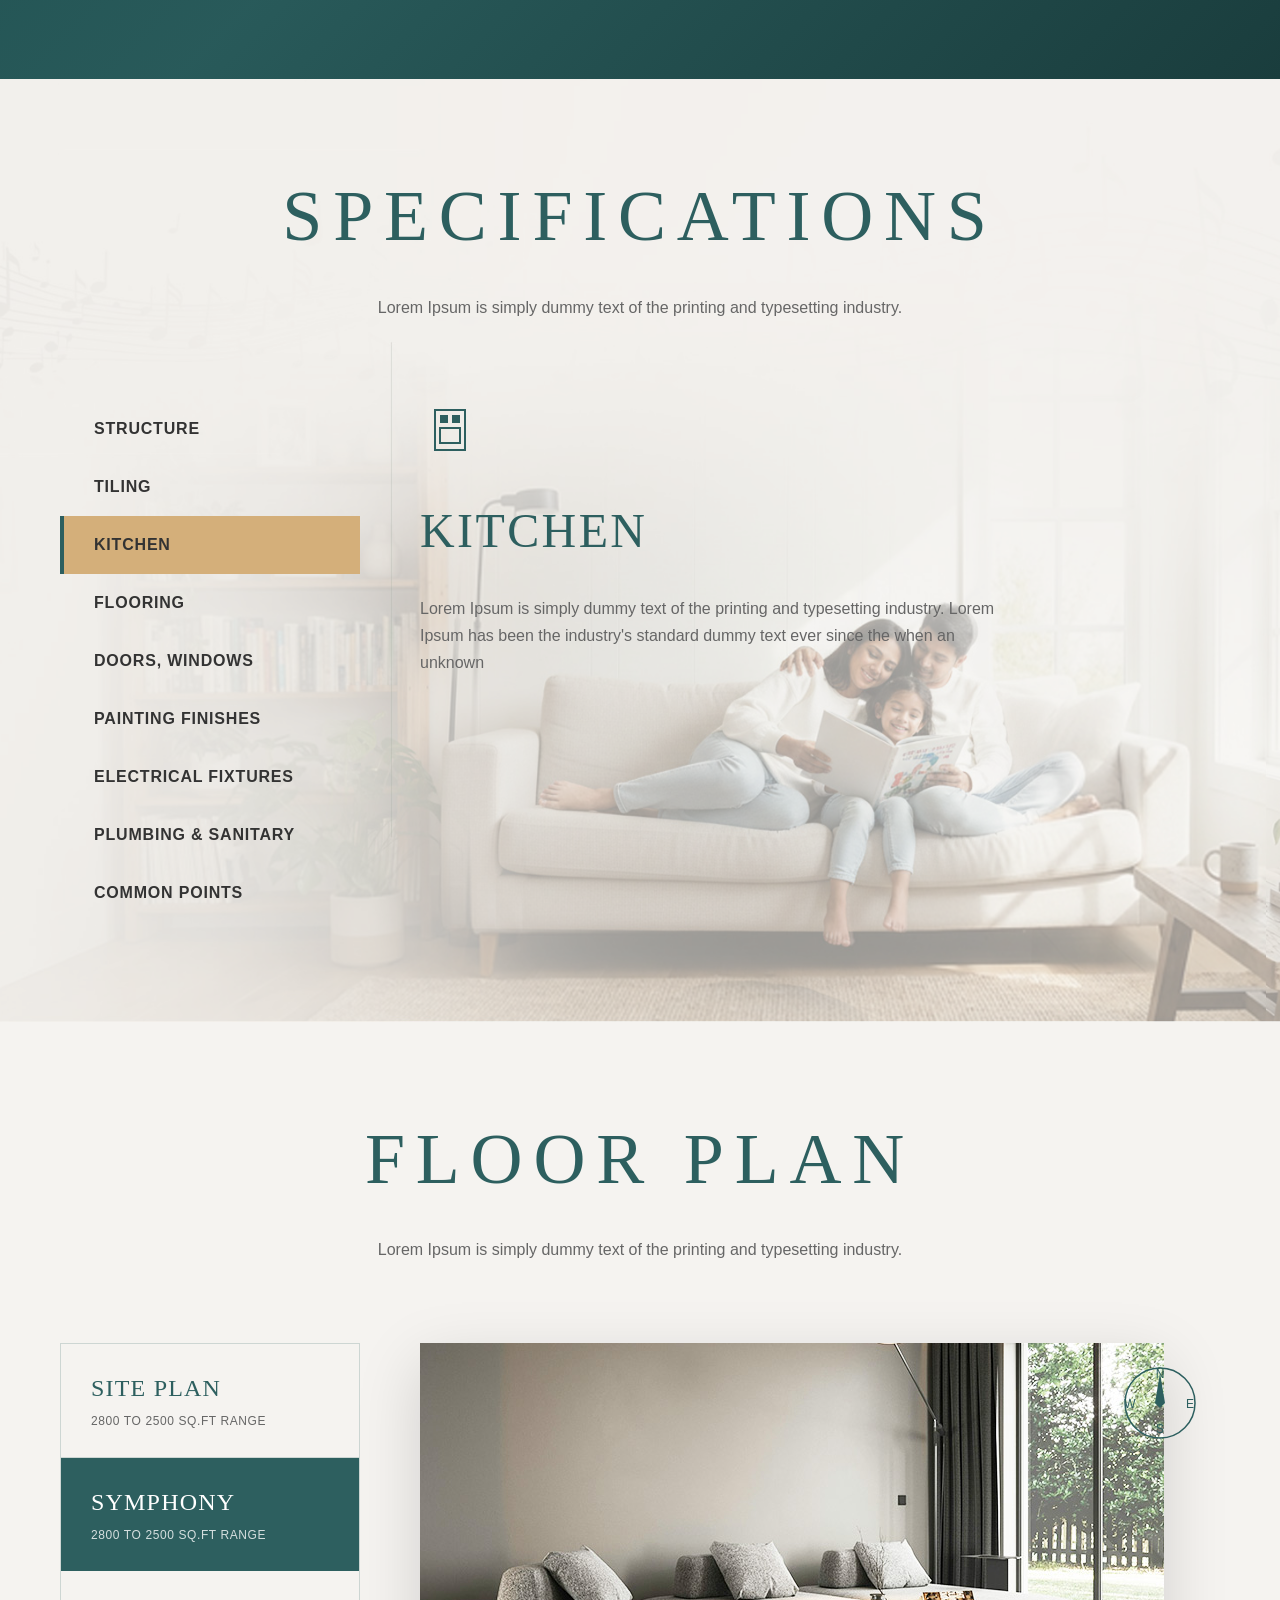
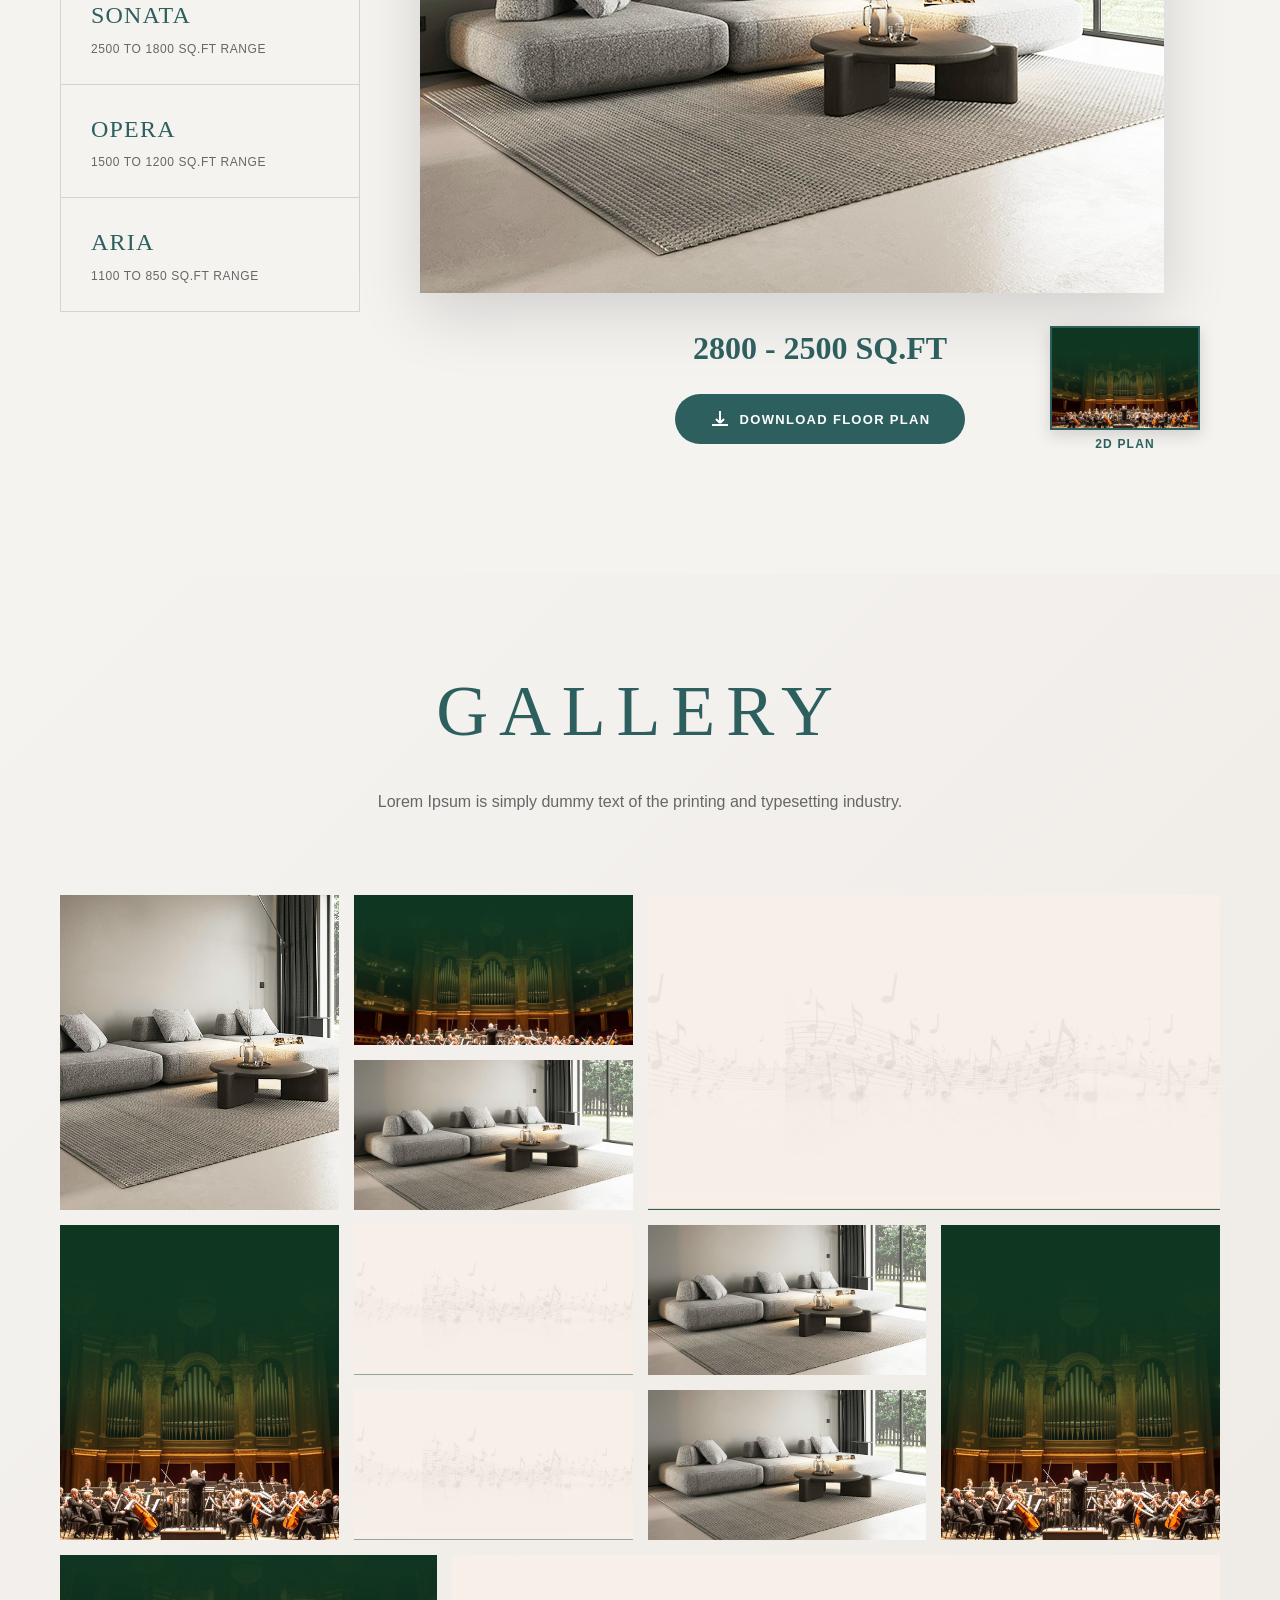
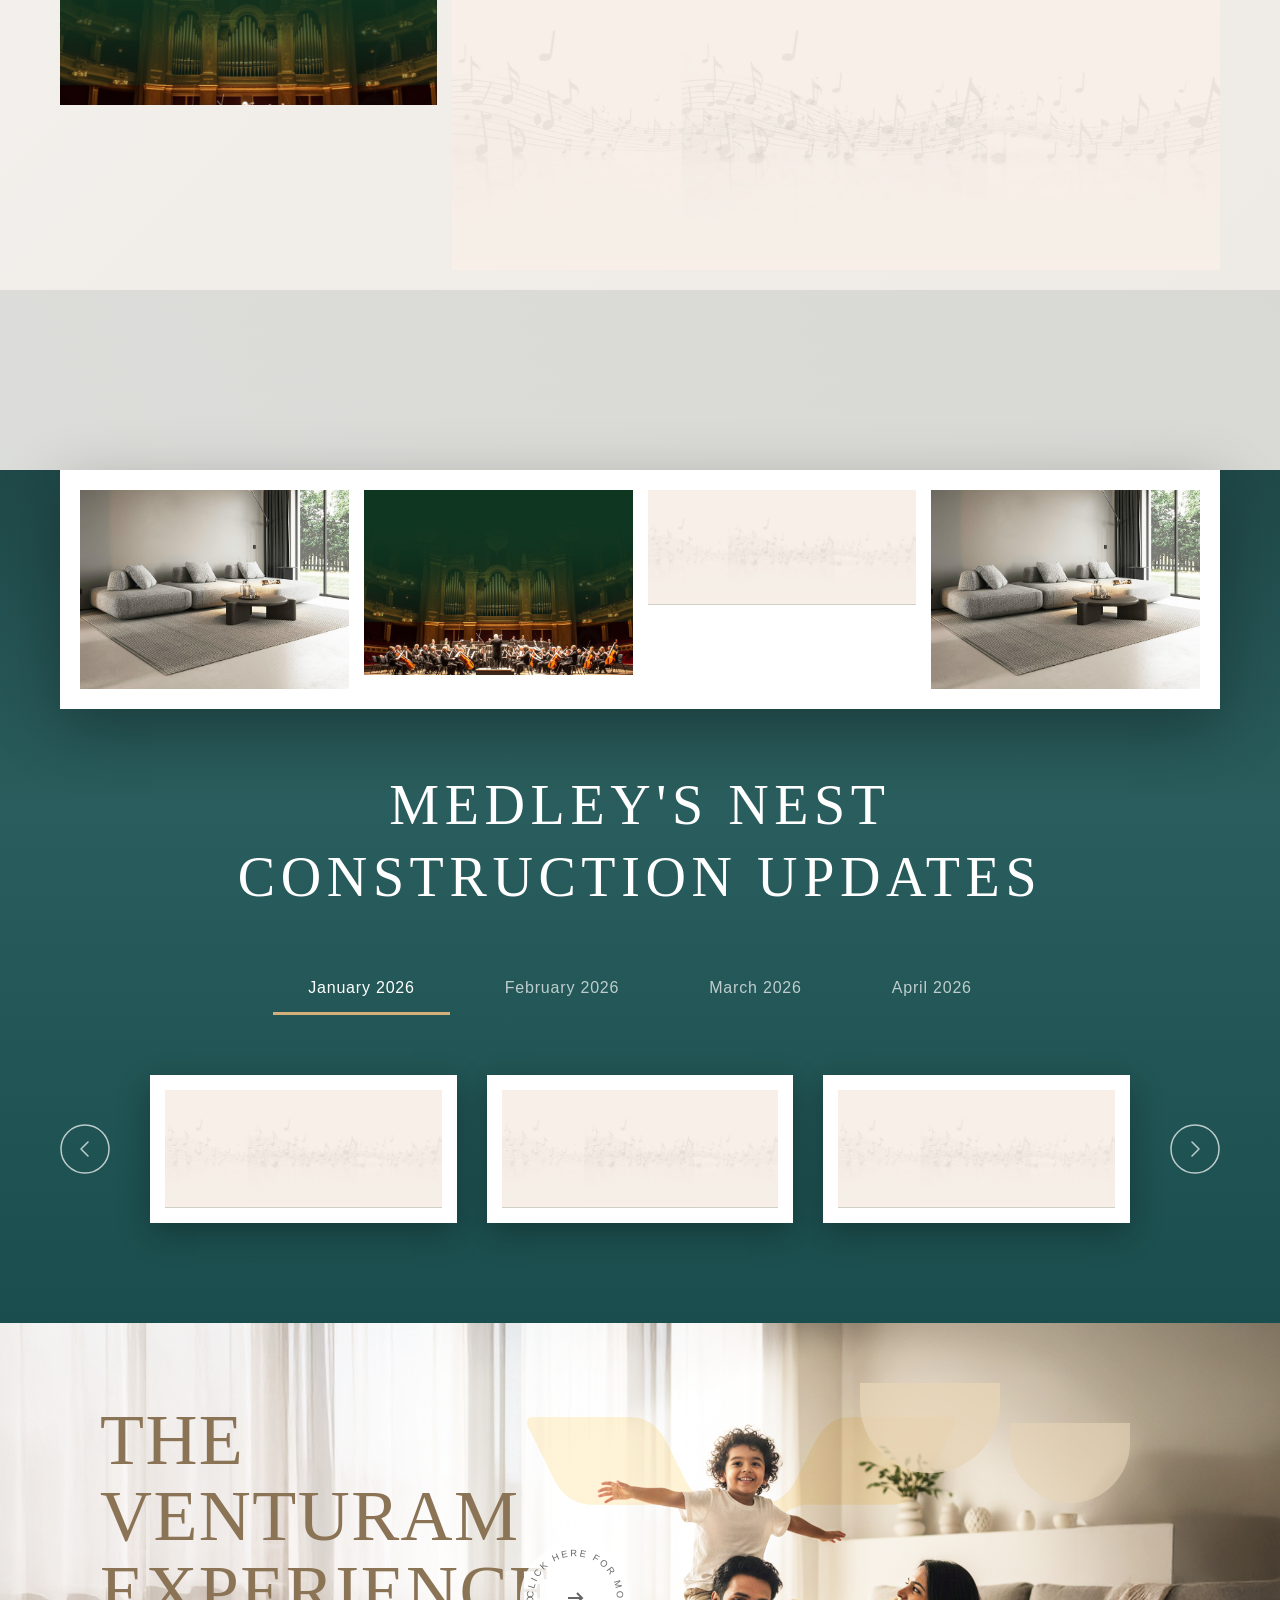
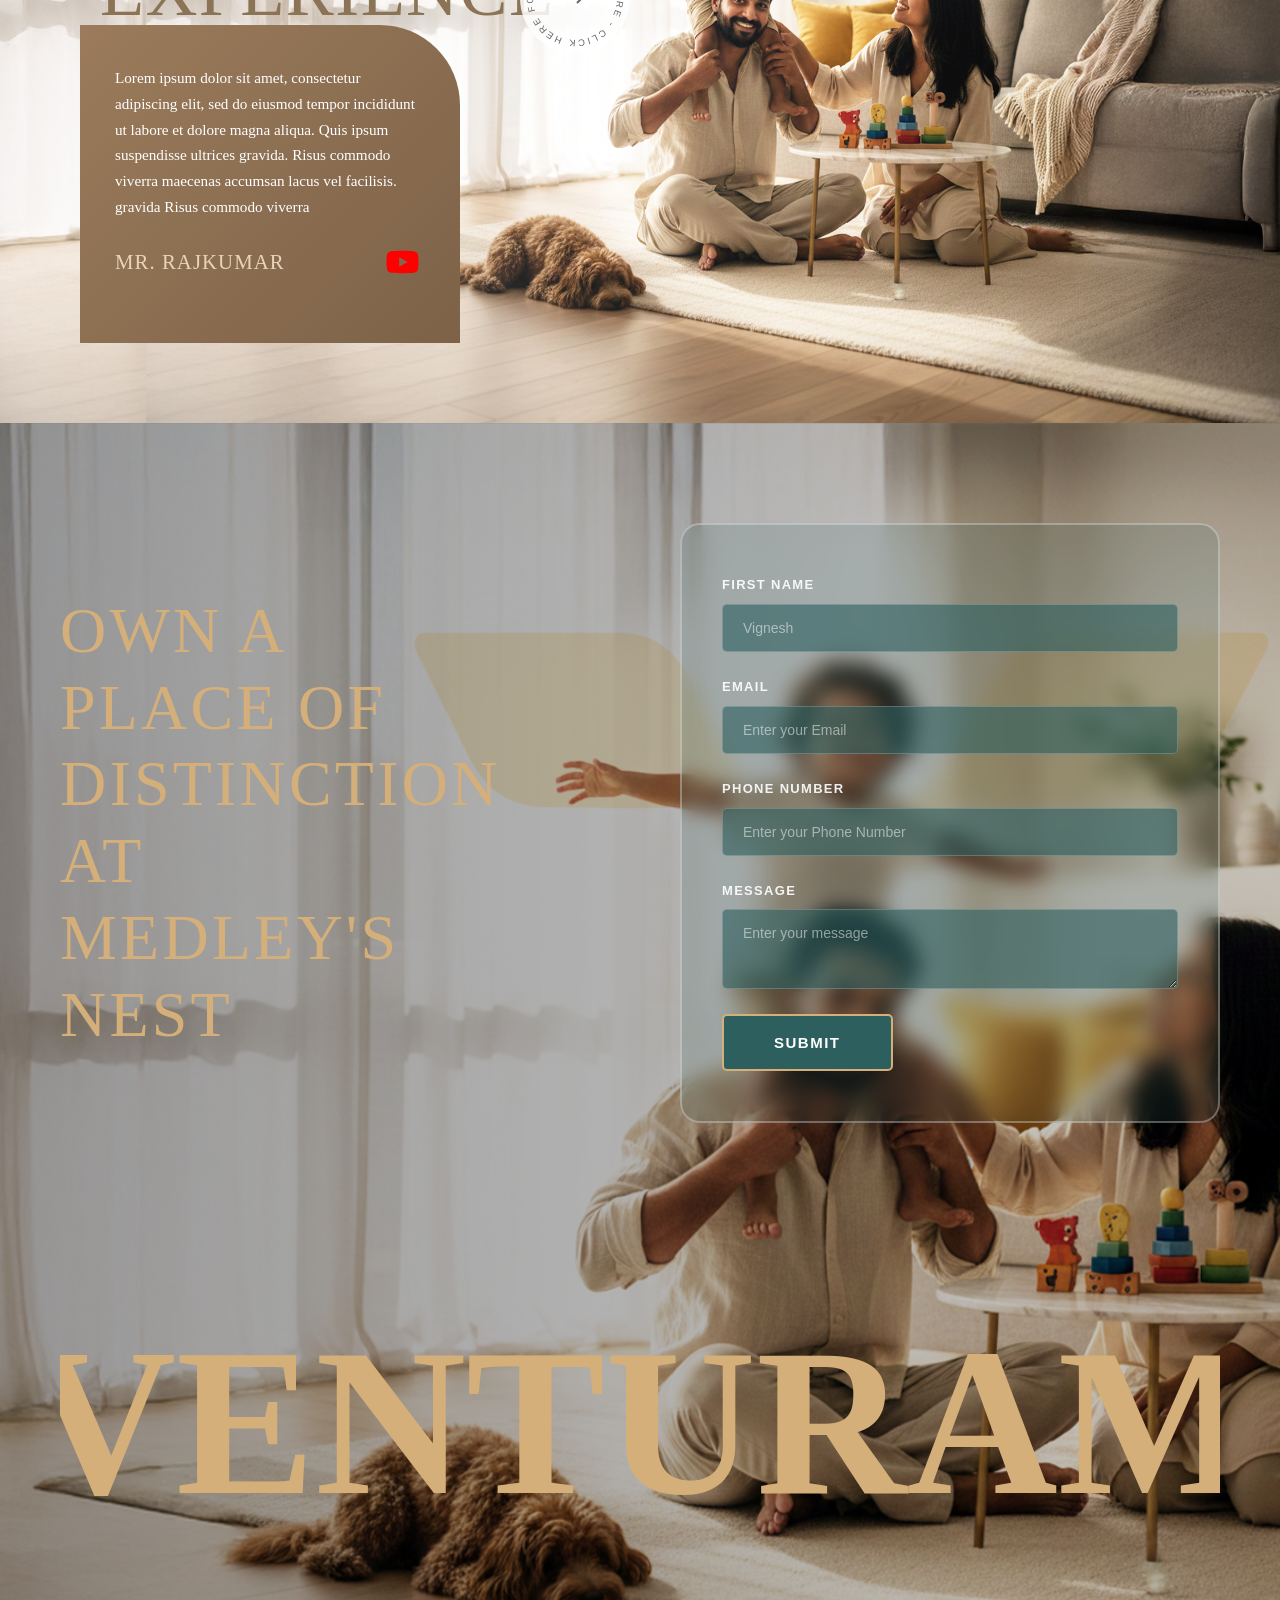
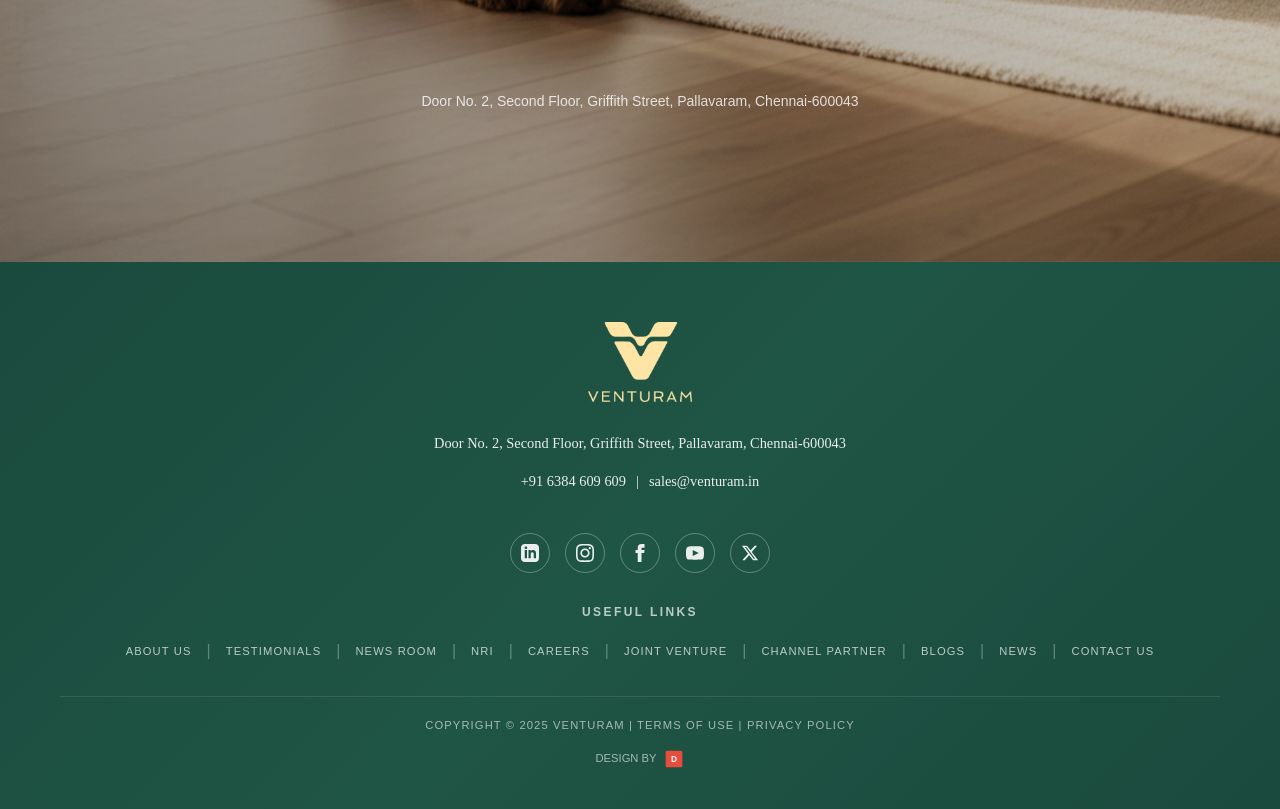
==== commit 3288025a: "Separate header and footer styles into common CSS files for reusability Co-authored-by: opendesignsg" ====
--- a/project-details.html
+++ b/project-details.html
@@ -9,6 +9,7 @@
     <!-- CSS -->
     <link rel="stylesheet" href="css/base.css">
     <link rel="stylesheet" href="css/navbar.css">
+    <link rel="stylesheet" href="css/footer.css">
     <link rel="stylesheet" href="css/project-details.css">
     <link rel="stylesheet" href="css/slider-sections.css">
     
--- a/css/footer.css
+++ b/css/footer.css
@@ -0,0 +1,225 @@
+/* ============================================
+   Footer Section
+   Common footer styles for all pages
+   ============================================ */
+.footer {
+    background: linear-gradient(
+        135deg,
+        #1a4a3d 0%,
+        #1f5545 50%,
+        #1a4a3d 100%
+    );
+    padding: 60px 0 40px;
+    color: #ffffff;
+}
+
+.footer-container {
+    max-width: 1400px;
+    margin: 0 auto;
+    padding: 0 60px;
+}
+
+/* Footer Top - Logo and Contact */
+.footer-top {
+    display: flex;
+    flex-direction: column;
+    align-items: center;
+    text-align: center;
+    margin-bottom: 40px;
+}
+
+.footer-logo {
+    display: flex;
+    flex-direction: column;
+    align-items: center;
+    margin-bottom: 30px;
+}
+
+.footer-logo-img {
+    height: 80px;
+    width: auto;
+    object-fit: contain;
+}
+
+.footer-logo-icon {
+    width: 50px;
+    height: 60px;
+    margin-bottom: 10px;
+}
+
+.footer-logo-icon svg {
+    width: 100%;
+    height: 100%;
+    fill: #c9b896;
+}
+
+.footer-logo-text {
+    font-family: Arial, sans-serif;
+    font-size: 1rem;
+    font-weight: 600;
+    letter-spacing: 0.3em;
+    text-transform: uppercase;
+    color: #c9b896;
+}
+
+.footer-address {
+    font-family: Georgia, 'Times New Roman', serif;
+    font-size: 0.9rem;
+    font-weight: 400;
+    color: rgba(255, 255, 255, 0.9);
+    margin-bottom: 15px;
+}
+
+.footer-contact {
+    display: flex;
+    align-items: center;
+    justify-content: center;
+    gap: 10px;
+    font-family: Georgia, 'Times New Roman', serif;
+    font-size: 0.9rem;
+    color: rgba(255, 255, 255, 0.9);
+}
+
+.footer-contact a {
+    color: rgba(255, 255, 255, 0.9);
+    transition: color 0.3s ease;
+}
+
+.footer-contact a:hover {
+    color: #c9b896;
+}
+
+/* Social Links */
+.footer-social {
+    display: flex;
+    justify-content: center;
+    gap: 15px;
+    margin: 30px 0;
+}
+
+.social-link {
+    width: 40px;
+    height: 40px;
+    border-radius: 50%;
+    border: 1px solid rgba(255, 255, 255, 0.3);
+    display: flex;
+    align-items: center;
+    justify-content: center;
+    transition: all 0.3s ease;
+}
+
+.social-link:hover {
+    border-color: #c9b896;
+    background: rgba(201, 184, 150, 0.1);
+}
+
+.social-link svg {
+    width: 18px;
+    height: 18px;
+    fill: rgba(255, 255, 255, 0.9);
+}
+
+.social-link:hover svg {
+    fill: #c9b896;
+}
+
+/* Useful Links */
+.footer-useful {
+    text-align: center;
+    margin-bottom: 30px;
+}
+
+.footer-useful-title {
+    font-family: Arial, sans-serif;
+    font-size: 0.75rem;
+    font-weight: 600;
+    letter-spacing: 0.2em;
+    text-transform: uppercase;
+    color: rgba(255, 255, 255, 0.7);
+    margin-bottom: 15px;
+}
+
+.footer-links {
+    display: flex;
+    flex-wrap: wrap;
+    justify-content: center;
+    gap: 5px;
+}
+
+.footer-link {
+    font-family: Arial, sans-serif;
+    font-size: 0.7rem;
+    font-weight: 400;
+    letter-spacing: 0.1em;
+    text-transform: uppercase;
+    color: rgba(255, 255, 255, 0.7);
+    padding: 5px 10px;
+    transition: color 0.3s ease;
+}
+
+.footer-link:hover {
+    color: #c9b896;
+}
+
+.footer-link-separator {
+    color: rgba(255, 255, 255, 0.3);
+}
+
+/* Copyright */
+.footer-bottom {
+    text-align: center;
+    padding-top: 20px;
+    border-top: 1px solid rgba(255, 255, 255, 0.1);
+}
+
+.footer-copyright {
+    font-family: Arial, sans-serif;
+    font-size: 0.7rem;
+    font-weight: 400;
+    letter-spacing: 0.1em;
+    color: rgba(255, 255, 255, 0.6);
+    margin-bottom: 15px;
+}
+
+.footer-copyright a {
+    color: rgba(255, 255, 255, 0.6);
+    transition: color 0.3s ease;
+}
+
+.footer-copyright a:hover {
+    color: #c9b896;
+}
+
+.footer-design {
+    display: flex;
+    align-items: center;
+    justify-content: center;
+    gap: 8px;
+    font-family: Arial, sans-serif;
+    font-size: 0.7rem;
+    color: rgba(255, 255, 255, 0.6);
+}
+
+.footer-design-logo {
+    width: 20px;
+    height: 20px;
+}
+
+/* ============================================
+   Footer Responsive Styles
+   ============================================ */
+@media (max-width: 968px) {
+    .footer-container {
+        padding: 0 30px;
+    }
+    
+    .footer-links {
+        gap: 0;
+    }
+}
+
+@media (max-width: 768px) {
+    .footer-container {
+        padding: 0 20px;
+    }
+}
